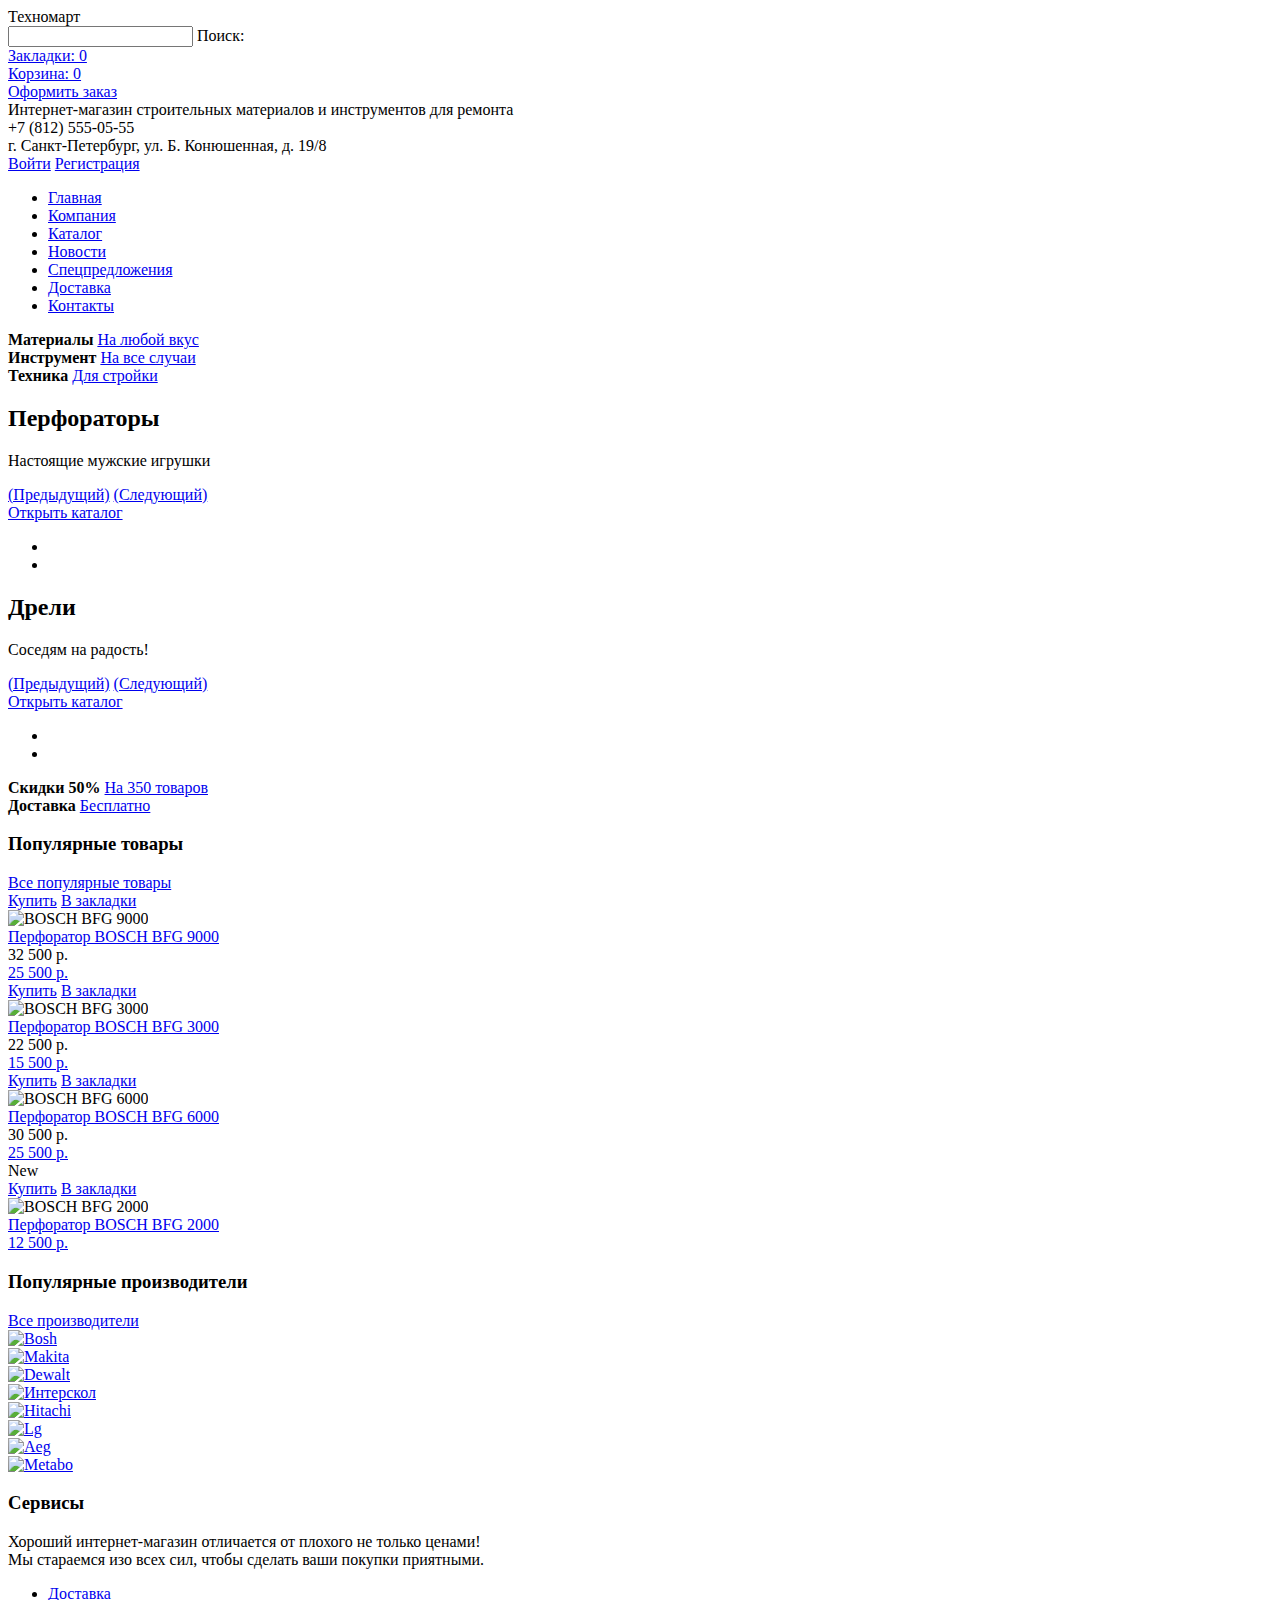
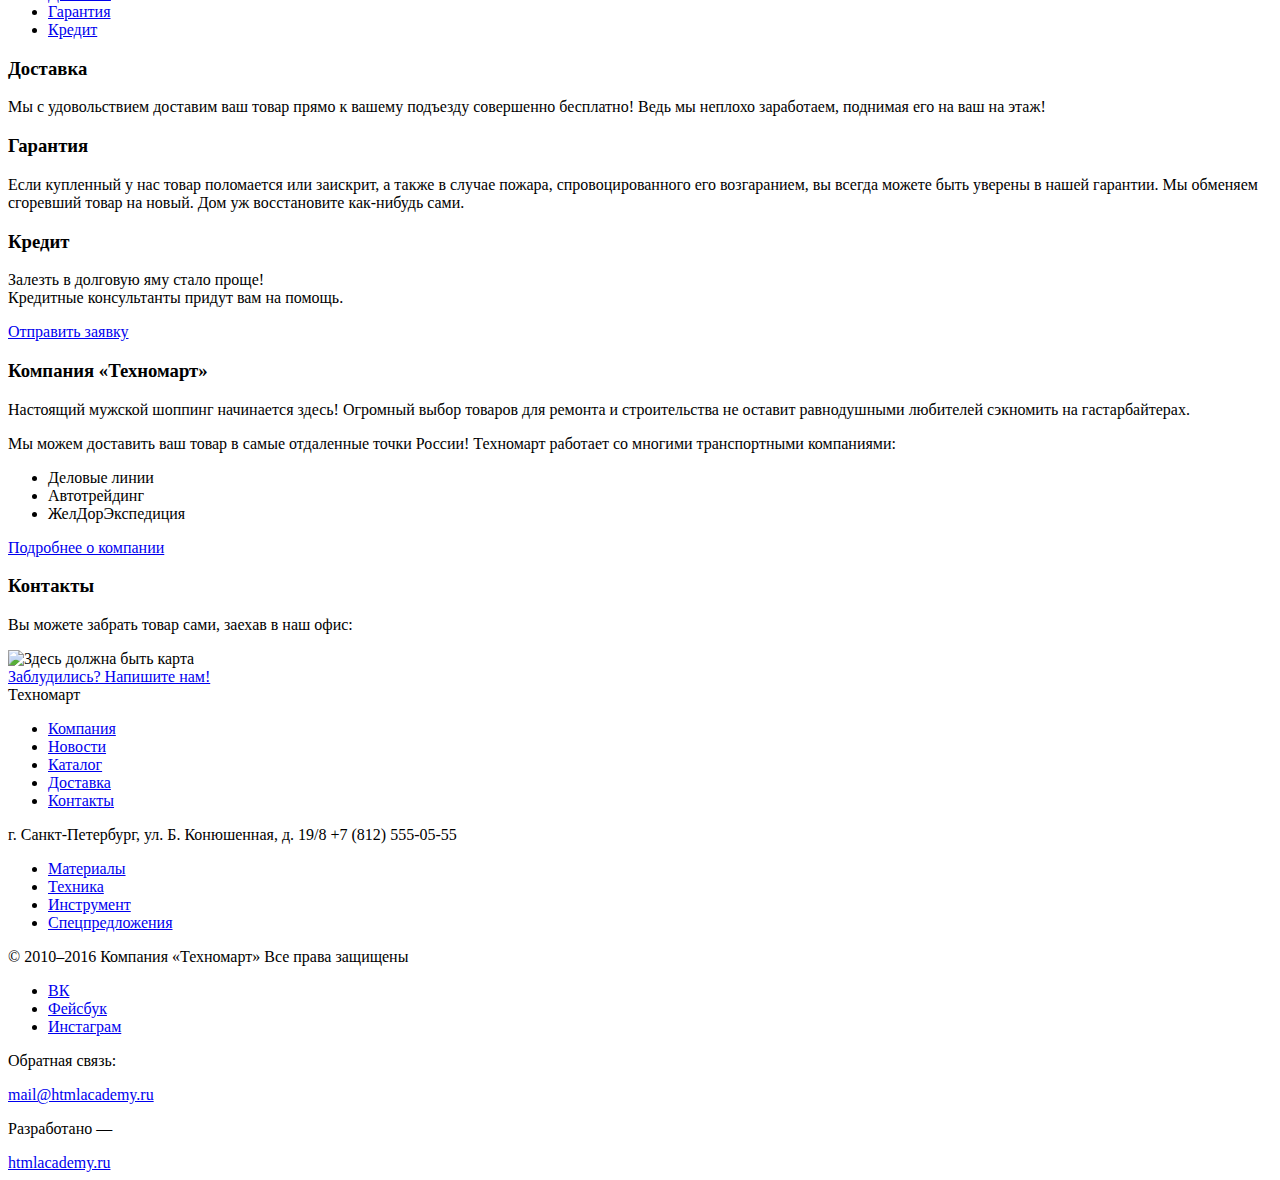
==== index.html @ 239a4777 "На проверку" ====
<!DOCTYPE html>
<html lang="ru">
  <head>
    <meta charset="utf-8">
    <title>HTML Academy: Техномарт</title>
  </head>
  <body>
    <header class="main-header">
      <div class="container">
        <div class="top-block">
          <div class="index-logo">
            Техномарт
          </div>
          <form class="search-form" action="https://echo.htmlacademy.ru" method="get">
            <input type="search" name="name" value="" id="search-field">
            <label for="search-field">
              Поиск:
            </label>
          </form>
          <div class="bookmarks">
            <a href="#">Закладки: 0</a>
          </div>
          <div class="cart">
            <a href="#">Корзина: 0</a>
          </div>
          <div class="order">
            <a href="#">Оформить заказ</a>
          </div>
        </div>
        <div class="second-block">
          <div class="header-description">
            Интернет-магазин
            строительных материалов
            и инструментов для ремонта
          </div>
          <div class="header-contacts">
            <div class="phone">
              +7 (812) 555-05-55
            </div>
            г. Санкт-Петербург, ул. Б. Конюшенная, д. 19/8
          </div>
          <div class="user-block">
            <a class="login" href="#">Войти</a>
            <a class="login" href="#">Регистрация</a>
          </div>
        </div>
        <nav class="main-navigation">
          <ul>
            <li>
              <a href="#">Главная</a>
            </li>
            <li>
              <a href="#">Компания</a>
            </li>
            <li>
              <a href="#">Каталог</a>
            </li>
            <li>
              <a href="#">Новости</a>
            </li>
            <li>
              <a href="#">Спецпредложения</a>
            </li>
            <li>
              <a href="#">Доставка</a>
            </li>
            <li>
              <a href="#">Контакты</a>
            </li>
          </ul>
        </nav>
      </div>
    </header>
    <main class="container">
      <div class="features">
        <div class="features-item">
          <b>Материалы</b>
          <a class="features-btn" href="#">На любой вкус</a>
        </div>
        <div class="features-item">
          <b>Инструмент</b>
          <a class="features-btn" href="#">На все случаи</a>
        </div>
        <div class="features-item">
          <b>Техника</b>
          <a class="features-btn" href="#">Для стройки</a>
        </div>
        <div class="slide-block">
          <!-- Изображение фоном? -->
          <div class="slide">
            <div class="slide-descriptoin">
              <h2>Перфораторы</h2>
              <p>Настоящие мужские игрушки</p>
            </div>
            <div class="arrows">
              <a href="#">(Предыдущий)</a>
              <a href="#">(Следующий)</a>
            </div>
            <div class="slide-control">
              <div class="btn-red">
                <a href="#">Открыть каталог</a>
              </div>
              <ul class="slide-page">
                <li>
                  <a href="#"></a>
                </li>
                <li>
                  <a href="#"></a>
                </li>
              </ul>
            </div>
          </div>
          <div class="slide">
            <div class="slide-descriptoin">
              <h2>Дрели</h2>
              <p>Соседям на радость!</p>
            </div>
            <div class="arrows">
              <a href="#">(Предыдущий)</a>
              <a href="#">(Следующий)</a>
            </div>
            <div class="slide-control">
              <div class="btn-red">
                <a href="#">Открыть каталог</a>
              </div>
              <ul class="slide-page">
                <li>
                  <a href="#"></a>
                </li>
                <li>
                  <a href="#"></a>
                </li>
              </ul>
            </div>
          </div>
        </div>
        <div class="features-item">
          <b>Скидки 50%</b>
          <a class="features-btn" href="#">На 350 товаров</a>
        </div>
        <div class="features-item">
          <b>Доставка</b>
          <a class="features-btn" href="#">Бесплатно</a>
        </div>
      </div>
      <div class="famous-items">
        <div class="famous">
          <h3 class="famous-title">Популярные товары</h3>
          <div>
            <a class="btn-red" href="#">Все популярные товары</a>
          </div>
        </div>
        <div class="catalog-items">
          <article class="item">
            <div class="action">
              <a class="btn buy" href="#">Купить</a>
              <a class="btn bookmark" href="#">В закладки</a>
            </div>
            <div class="item-image">
              <img src="http://placehold.it/185x165" width="185" height="165" alt="BOSCH BFG 9000">
            </div>
            <div class="item-title">
              <a href="#">Перфоратор BOSCH BFG 9000</a>
            </div>
            <div class="item-old-price">
              32 500 р.
            </div>
            <div class="item-price">
              <a href="#">25 500 р.</a>
            </div>
          </article>
          <article class="item">
            <div class="action">
              <a class="btn buy" href="#">Купить</a>
              <a class="btn bookmark" href="#">В закладки</a>
            </div>
            <div class="item-image">
              <img src="http://placehold.it/185x165" width="185" height="165" alt="BOSCH BFG 3000">
            </div>
            <div class="item-title">
              <a href="#">Перфоратор BOSCH BFG 3000</a>
            </div>
            <div class="item-old-price">
              22 500 р.
            </div>
            <div class="item-price">
              <a href="#">15 500 р.</a>
            </div>
          </article>
          <article class="item">
            <div class="action">
              <a class="btn buy" href="#">Купить</a>
              <a class="btn bookmark" href="#">В закладки</a>
            </div>
            <div class="item-image">
              <img src="http://placehold.it/185x165" width="185" height="165" alt="BOSCH BFG 6000">
            </div>
            <div class="item-title">
              <a href="#">Перфоратор BOSCH BFG 6000</a>
            </div>
            <div class="item-old-price">
              30 500 р.
            </div>
            <div class="item-price">
              <a href="#">25 500 р.</a>
            </div>
          </article>
          <article class="item">
            <div class="flag-new">New</div>
            <div class="action">
              <a class="btn buy" href="#">Купить</a>
              <a class="btn bookmark" href="#">В закладки</a>
            </div>
            <div class="item-image">
              <img src="http://placehold.it/185x165" width="185" height="165" alt="BOSCH BFG 2000">
            </div>
            <div class="item-title">
              <a href="#">Перфоратор BOSCH BFG 2000</a>
            </div>
            <div class="item-price">
              <a href="#">12 500 р.</a>
            </div>
          </article>
        </div>
      </div>
      <div class="famous-brands">
        <div class="famous">
          <h3 class="famous-title">Популярные производители</h3>
          <div class="btn-red">
            <a href="#">Все производители</a>
          </div>
        </div>
        <article class="brands">
          <a href="#"><img src="http://placehold.it/128x38" width="128" height="38" alt="Bosh"></a>
        </article>
        <article class="brands">
          <a href="#"><img src="http://placehold.it/126x42" width="126" height="42" alt="Makita"></a>
        </article>
        <article class="brands">
          <a href="#"><img src="http://placehold.it/148x45" width="148" height="45" alt="Dewalt"></a>
        </article>
        <article class="brands">
          <a href="#"><img src="http://placehold.it/200x89" width="200" height="89" alt="Интерскол"></a>
        </article>
        <article class="brands">
          <a href="#"><img src="http://placehold.it/170x30" width="170" height="30" alt="Hitachi"></a>
        </article>
        <article class="brands">
          <a href="#"><img src="http://placehold.it/122x74" width="122" height="74" alt="Lg"></a>
        </article>
        <article class="brands">
          <a href="#"><img src="http://placehold.it/152x97" width="152" height="97" alt="Aeg"></a>
        </article>
        <article class="brands">
          <a href="#"><img src="http://placehold.it/200x70" width="200" height="70" alt="Metabo"></a>
        </article>
      </div>
      <div class="service-block">
        <section class="service">
          <h3 class="service-title">Сервисы</h3>
          <p>
            Хороший интернет-магазин отличается от плохого не только ценами!<br>
            Мы стараемся изо всех сил, чтобы сделать ваши покупки приятными.
          </p>
        </section>
        <section class="service-content">
          <div class="service-navigation">
            <ul>
              <li>
                <a href="#">Доставка</a>
              </li>
              <li>
                <a href="#">Гарантия</a>
              </li>
              <li>
                <a href="#">Кредит</a>
              </li>
            </ul>
          </div>
          <div class="service-about delivery">
            <h3 class="service-about-title">Доставка</h3>
            <p>
              Мы с удовольствием доставим ваш товар прямо
              к вашему подъезду совершенно бесплатно!
              Ведь мы неплохо заработаем,
              поднимая его на ваш на этаж!
            </p>
          </div>
          <div class="service-about guarantee">
            <h3 class="service-about-title">Гарантия</h3>
            <p>
              Если купленный у нас товар поломается или заискрит,
              а также в случае пожара, спровоцированного его возгаранием,
              вы всегда можете быть уверены в нашей гарантии. Мы обменяем
              сгоревший товар на новый. Дом уж восстановите как-нибудь сами.
            </p>
          </div>
          <div class="service-about credit">
            <h3 class="service-about-title">Кредит</h3>
            <p>
              Залезть в долговую яму стало проще!<br>
              Кредитные консультанты придут вам на помощь.
            </p>
            <div class="btn-red">
              <a href="#">Отправить заявку</a>
            </div>
          </div>
        </section>
      </div>
      <div class="contacts">
        <section class="conacts-content">
          <h3 class="service-title">Компания «Техномарт»</h3>
          <p>
            Настоящий мужской шоппинг начинается здесь! Огромный выбор товаров
            для ремонта и строительства не оставит равнодушными любителей
            сэкномить на гастарбайтерах.
          </p>
          <p>
            Мы можем доставить ваш товар в самые отдаленные точки России!
            Техномарт работает со многими транспортными компаниями:
          </p>
          <ul>
            <li>Деловые линии</li>
            <li>Автотрейдинг</li>
            <li>ЖелДорЭкспедиция</li>
          </ul>
          <div class="btn-red">
            <a href="#">Подробнее о компании</a>
          </div>
        </section>
        <section class="contacts-map">
          <h3 class="service-title">Контакты</h3>
          <p>
            Вы можете забрать товар сами,
            заехав в наш офис:
          </p>
          <div class="map">
            <img src="http://placehold.it/300x160" width="300" height="160" alt="Здесь должна быть карта">
          </div>
          <div class="btn-red">
            <a href="#">Заблудились? Напишите нам!</a>
          </div>
        </section>
      </div>
    </main>
    <footer class="main-footer">
      <div class="container">
        <div class="footer-navigation">
          <section class="footer-navigation-top">
            <div class="index-logo footer-logo">
              Техномарт
            </div>
            <nav class="main-navigation footer-main-nav">
              <ul>
                <li>
                  <a href="#">Компания</a>
                </li>
                <li>
                  <a href="#">Новости</a>
                </li>
                <li>
                  <a href="#">Каталог</a>
                </li>
                <li>
                  <a href="#">Доставка</a>
                </li>
                <li>
                  <a href="#">Контакты</a>
                </li>
              </ul>
            </nav>
          </section>
          <section class="footer-navigation-bottom">
            <div class="footer-contacts">
              г. Санкт-Петербург, ул. Б. Конюшенная, д. 19/8
              +7 (812) 555-05-55
            </div>
            <nav class="main-navigation footer-second-nav">
              <ul>
                <li>
                  <a href="#">Материалы</a>
                </li>
                <li>
                  <a href="#">Техника</a>
                </li>
                <li>
                  <a href="#">Инструмент</a>
                </li>
                <li>
                  <a href="#">Спецпредложения</a>
                </li>
              </ul>
            </nav>
          </section>
        </div>
        <div class="footer-links">
          <section class="footer-copyright">
            &copy; 2010–2016 Компания «Техномарт»
            Все права защищены
          </section>
          <section class="footer-social">
            <ul class="social-list">
        			<li class="social-item">
        				<a class="social-link social-link-vk" href="#">ВК</a>
        			</li>
              <li class="social-item">
        				<a class="social-link social-link-fb" href="#">Фейсбук</a>
        			</li>
              <li class="social-item">
        				<a class="social-link social-link-inst" href="#">Инстаграм</a>
        			</li>
            </ul>
          </section>
          <section class="footer-email">
            <div class="email">
              <p>Обратная связь:</p>
              <a class="btn" href="mailto:mail@htmlacademy.ru">mail@htmlacademy.ru</a>
            </div>
            <div class="site">
              <p>Разработано —</p>
              <a class="btn" href="https://htmlacademy.ru">htmlacademy.ru</a>
            </div>
          </section>
        </div>
      </div>
    </footer>
  </body>
</html>
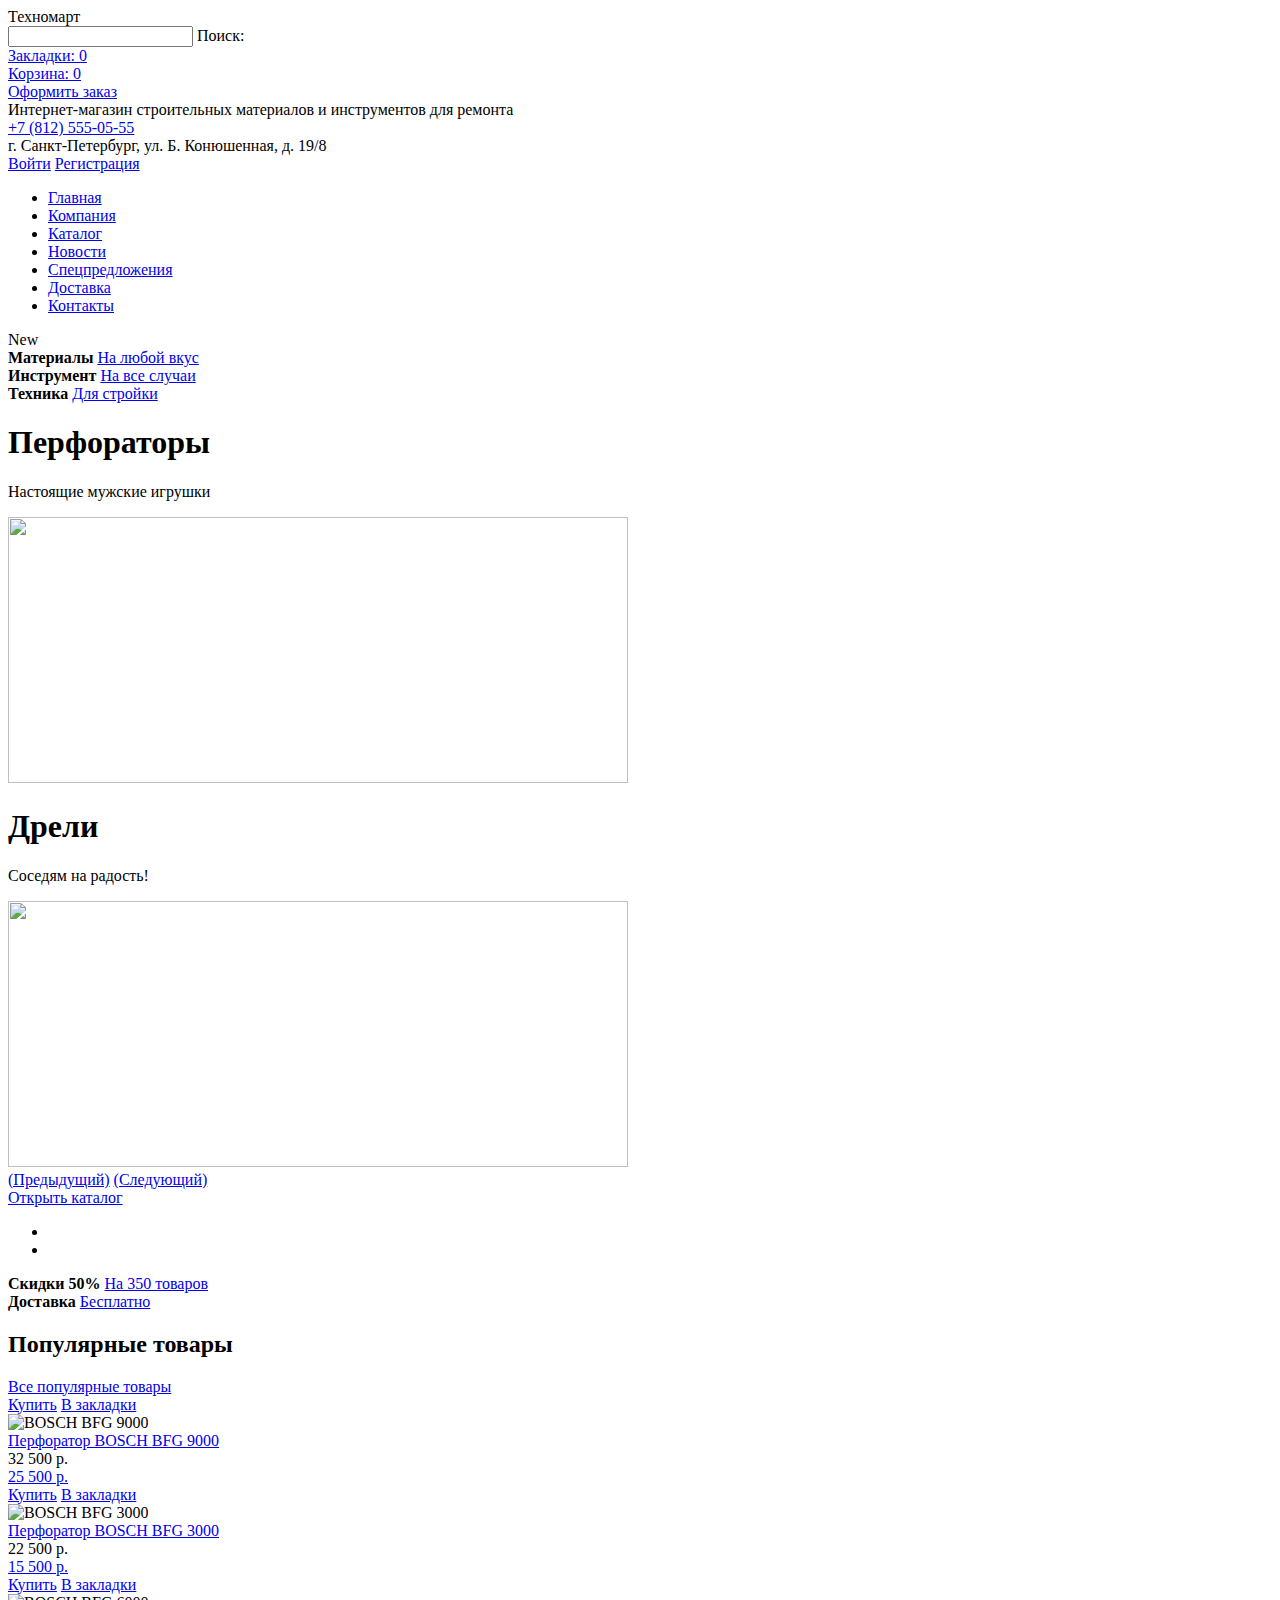
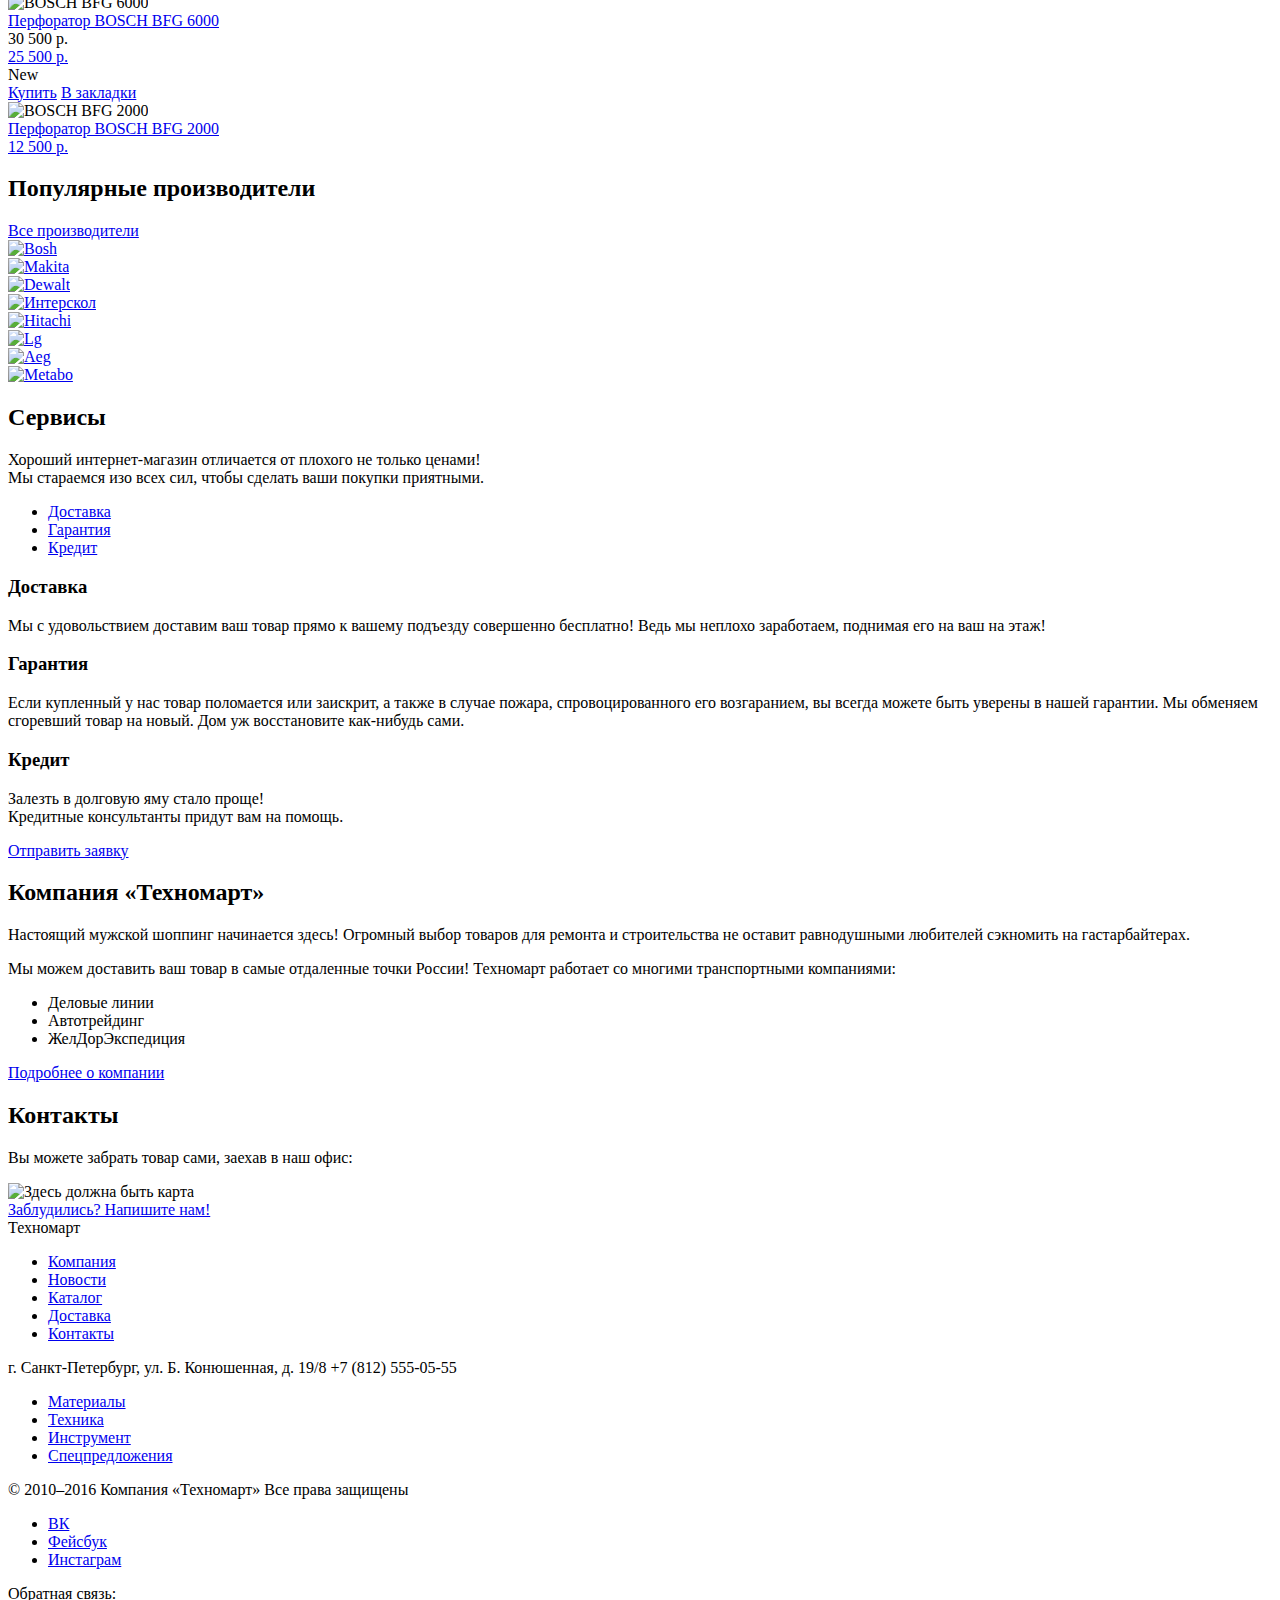
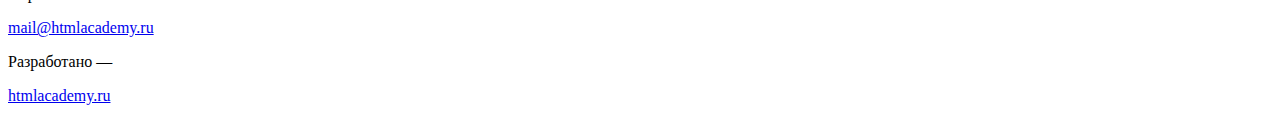
==== commit abe916fb: "Работа над ошибками" ====
--- a/index.html
+++ b/index.html
@@ -3,6 +3,7 @@
   <head>
     <meta charset="utf-8">
     <title>HTML Academy: Техномарт</title>
+    <link rel="stylesheet" href="/css/style.css">
   </head>
   <body>
     <header class="main-header">
@@ -35,9 +36,11 @@
           </div>
           <div class="header-contacts">
             <div class="phone">
-              +7 (812) 555-05-55
-            </div>
-            г. Санкт-Петербург, ул. Б. Конюшенная, д. 19/8
+              <a href="tel: +78125550555"> +7 (812) 555-05-55</a>
+            </div>
+            <div class="address">
+              г. Санкт-Петербург, ул. Б. Конюшенная, д. 19/8
+            </div>
           </div>
           <div class="user-block">
             <a class="login" href="#">Войти</a>
@@ -74,6 +77,7 @@
     <main class="container">
       <div class="features">
         <div class="features-item">
+          <div class="flag-new">New</div>
           <b>Материалы</b>
           <a class="features-btn" href="#">На любой вкус</a>
         </div>
@@ -86,52 +90,34 @@
           <a class="features-btn" href="#">Для стройки</a>
         </div>
         <div class="slide-block">
-          <!-- Изображение фоном? -->
           <div class="slide">
             <div class="slide-descriptoin">
-              <h2>Перфораторы</h2>
+              <h1>Перфораторы</h1>
               <p>Настоящие мужские игрушки</p>
             </div>
-            <div class="arrows">
-              <a href="#">(Предыдущий)</a>
-              <a href="#">(Следующий)</a>
-            </div>
-            <div class="slide-control">
-              <div class="btn-red">
-                <a href="#">Открыть каталог</a>
-              </div>
-              <ul class="slide-page">
-                <li>
-                  <a href="#"></a>
-                </li>
-                <li>
-                  <a href="#"></a>
-                </li>
-              </ul>
-            </div>
+            <img src="img/slide-1.jpg" width="620" height="266">
           </div>
           <div class="slide">
             <div class="slide-descriptoin">
-              <h2>Дрели</h2>
+              <h1>Дрели</h1>
               <p>Соседям на радость!</p>
             </div>
-            <div class="arrows">
-              <a href="#">(Предыдущий)</a>
-              <a href="#">(Следующий)</a>
-            </div>
-            <div class="slide-control">
-              <div class="btn-red">
-                <a href="#">Открыть каталог</a>
-              </div>
-              <ul class="slide-page">
-                <li>
-                  <a href="#"></a>
-                </li>
-                <li>
-                  <a href="#"></a>
-                </li>
-              </ul>
-            </div>
+            <img src="img/slide-1.jpg" width="620" height="266">
+          </div>
+          <div class="arrows">
+            <a href="#">(Предыдущий)</a>
+            <a href="#">(Следующий)</a>
+          </div>
+          <div class="slide-control">
+            <a class="btn-red" href="#">Открыть каталог</a>
+            <ul class="slide-page">
+              <li>
+                <a href="#"></a>
+              </li>
+              <li>
+                <a href="#"></a>
+              </li>
+            </ul>
           </div>
         </div>
         <div class="features-item">
@@ -145,10 +131,8 @@
       </div>
       <div class="famous-items">
         <div class="famous">
-          <h3 class="famous-title">Популярные товары</h3>
-          <div>
-            <a class="btn-red" href="#">Все популярные товары</a>
-          </div>
+          <h2 class="famous-title">Популярные товары</h2>
+          <a class="btn-red" href="#">Все популярные товары</a>
         </div>
         <div class="catalog-items">
           <article class="item">
@@ -157,7 +141,7 @@
               <a class="btn bookmark" href="#">В закладки</a>
             </div>
             <div class="item-image">
-              <img src="http://placehold.it/185x165" width="185" height="165" alt="BOSCH BFG 9000">
+              <img src="img/item-1.jpg" width="184" height="164" alt="BOSCH BFG 9000">
             </div>
             <div class="item-title">
               <a href="#">Перфоратор BOSCH BFG 9000</a>
@@ -175,7 +159,7 @@
               <a class="btn bookmark" href="#">В закладки</a>
             </div>
             <div class="item-image">
-              <img src="http://placehold.it/185x165" width="185" height="165" alt="BOSCH BFG 3000">
+              <img src="img/item-2.jpg" width="180" height="160" alt="BOSCH BFG 3000">
             </div>
             <div class="item-title">
               <a href="#">Перфоратор BOSCH BFG 3000</a>
@@ -193,7 +177,7 @@
               <a class="btn bookmark" href="#">В закладки</a>
             </div>
             <div class="item-image">
-              <img src="http://placehold.it/185x165" width="185" height="165" alt="BOSCH BFG 6000">
+              <img src="img/item-3.jpg" width="180" height="160" alt="BOSCH BFG 6000">
             </div>
             <div class="item-title">
               <a href="#">Перфоратор BOSCH BFG 6000</a>
@@ -212,7 +196,7 @@
               <a class="btn bookmark" href="#">В закладки</a>
             </div>
             <div class="item-image">
-              <img src="http://placehold.it/185x165" width="185" height="165" alt="BOSCH BFG 2000">
+              <img src="img/item-4.jpg" width="180" height="160" alt="BOSCH BFG 2000">
             </div>
             <div class="item-title">
               <a href="#">Перфоратор BOSCH BFG 2000</a>
@@ -225,39 +209,39 @@
       </div>
       <div class="famous-brands">
         <div class="famous">
-          <h3 class="famous-title">Популярные производители</h3>
-          <div class="btn-red">
-            <a href="#">Все производители</a>
-          </div>
-        </div>
-        <article class="brands">
-          <a href="#"><img src="http://placehold.it/128x38" width="128" height="38" alt="Bosh"></a>
-        </article>
-        <article class="brands">
-          <a href="#"><img src="http://placehold.it/126x42" width="126" height="42" alt="Makita"></a>
-        </article>
-        <article class="brands">
-          <a href="#"><img src="http://placehold.it/148x45" width="148" height="45" alt="Dewalt"></a>
-        </article>
-        <article class="brands">
-          <a href="#"><img src="http://placehold.it/200x89" width="200" height="89" alt="Интерскол"></a>
-        </article>
-        <article class="brands">
-          <a href="#"><img src="http://placehold.it/170x30" width="170" height="30" alt="Hitachi"></a>
-        </article>
-        <article class="brands">
-          <a href="#"><img src="http://placehold.it/122x74" width="122" height="74" alt="Lg"></a>
-        </article>
-        <article class="brands">
-          <a href="#"><img src="http://placehold.it/152x97" width="152" height="97" alt="Aeg"></a>
-        </article>
-        <article class="brands">
-          <a href="#"><img src="http://placehold.it/200x70" width="200" height="70" alt="Metabo"></a>
-        </article>
+          <h2 class="famous-title">Популярные производители</h2>
+          <a class="btn-red" href="#">Все производители</a>
+        </div>
+        <div class="brand-container">
+          <article class="brand">
+            <a href="#"><img src="img/brand-1.jpg" width="126" height="37" alt="Bosh"></a>
+          </article>
+          <article class="brand">
+            <a href="#"><img src="img/brand-2.jpg" width="123" height="40" alt="Makita"></a>
+          </article>
+          <article class="brand">
+            <a href="#"><img src="img/brand-3.jpg" width="146" height="44" alt="Dewalt"></a>
+          </article>
+          <article class="brand">
+            <a href="#"><img src="img/brand-4.jpg" width="200" height="88" alt="Интерскол"></a>
+          </article>
+          <article class="brand">
+            <a href="#"><img src="img/brand-5.jpg" width="169" height="31" alt="Hitachi"></a>
+          </article>
+          <article class="brand">
+            <a href="#"><img src="img/brand-6.jpg" width="121" height="73" alt="Lg"></a>
+          </article>
+          <article class="brand">
+            <a href="#"><img src="img/brand-7.jpg" width="151" height="96" alt="Aeg"></a>
+          </article>
+          <article class="brand">
+            <a href="#"><img src="img/brand-8.jpg" width="204" height="69" alt="Metabo"></a>
+          </article>
+        </div>
       </div>
       <div class="service-block">
         <section class="service">
-          <h3 class="service-title">Сервисы</h3>
+          <h2 class="service-title">Сервисы</h2>
           <p>
             Хороший интернет-магазин отличается от плохого не только ценами!<br>
             Мы стараемся изо всех сил, чтобы сделать ваши покупки приятными.
@@ -277,39 +261,39 @@
               </li>
             </ul>
           </div>
-          <div class="service-about delivery">
-            <h3 class="service-about-title">Доставка</h3>
-            <p>
-              Мы с удовольствием доставим ваш товар прямо
-              к вашему подъезду совершенно бесплатно!
-              Ведь мы неплохо заработаем,
-              поднимая его на ваш на этаж!
-            </p>
-          </div>
-          <div class="service-about guarantee">
-            <h3 class="service-about-title">Гарантия</h3>
-            <p>
-              Если купленный у нас товар поломается или заискрит,
-              а также в случае пожара, спровоцированного его возгаранием,
-              вы всегда можете быть уверены в нашей гарантии. Мы обменяем
-              сгоревший товар на новый. Дом уж восстановите как-нибудь сами.
-            </p>
-          </div>
-          <div class="service-about credit">
-            <h3 class="service-about-title">Кредит</h3>
-            <p>
-              Залезть в долговую яму стало проще!<br>
-              Кредитные консультанты придут вам на помощь.
-            </p>
-            <div class="btn-red">
-              <a href="#">Отправить заявку</a>
+          <div class="service-description">
+            <div class="service-about delivery">
+              <h3 class="service-about-title">Доставка</h3>
+              <p>
+                Мы с удовольствием доставим ваш товар прямо
+                к вашему подъезду совершенно бесплатно!
+                Ведь мы неплохо заработаем,
+                поднимая его на ваш на этаж!
+              </p>
+            </div>
+            <div class="service-about guarantee">
+              <h3 class="service-about-title">Гарантия</h3>
+              <p>
+                Если купленный у нас товар поломается или заискрит,
+                а также в случае пожара, спровоцированного его возгаранием,
+                вы всегда можете быть уверены в нашей гарантии. Мы обменяем
+                сгоревший товар на новый. Дом уж восстановите как-нибудь сами.
+              </p>
+            </div>
+            <div class="service-about credit">
+              <h3 class="service-about-title">Кредит</h3>
+              <p>
+                Залезть в долговую яму стало проще!<br>
+                Кредитные консультанты придут вам на помощь.
+              </p>
+              <a class="btn-red" href="#">Отправить заявку</a>
             </div>
           </div>
         </section>
       </div>
       <div class="contacts">
         <section class="conacts-content">
-          <h3 class="service-title">Компания «Техномарт»</h3>
+          <h2 class="service-title">Компания «Техномарт»</h2>
           <p>
             Настоящий мужской шоппинг начинается здесь! Огромный выбор товаров
             для ремонта и строительства не оставит равнодушными любителей
@@ -324,22 +308,18 @@
             <li>Автотрейдинг</li>
             <li>ЖелДорЭкспедиция</li>
           </ul>
-          <div class="btn-red">
-            <a href="#">Подробнее о компании</a>
-          </div>
+          <a class="btn-red" href="#">Подробнее о компании</a>
         </section>
         <section class="contacts-map">
-          <h3 class="service-title">Контакты</h3>
+          <h2 class="service-title">Контакты</h2>
           <p>
             Вы можете забрать товар сами,
             заехав в наш офис:
           </p>
           <div class="map">
-            <img src="http://placehold.it/300x160" width="300" height="160" alt="Здесь должна быть карта">
-          </div>
-          <div class="btn-red">
-            <a href="#">Заблудились? Напишите нам!</a>
-          </div>
+            <img src="img/map.jpg" width="300" height="158" alt="Здесь должна быть карта">
+          </div>
+          <a class="btn-red" href="#">Заблудились? Напишите нам!</a>
         </section>
       </div>
     </main>
@@ -412,11 +392,11 @@
             </ul>
           </section>
           <section class="footer-email">
-            <div class="email">
+            <div class="internet-contact email">
               <p>Обратная связь:</p>
               <a class="btn" href="mailto:mail@htmlacademy.ru">mail@htmlacademy.ru</a>
             </div>
-            <div class="site">
+            <div class="internet-contact site">
               <p>Разработано —</p>
               <a class="btn" href="https://htmlacademy.ru">htmlacademy.ru</a>
             </div>
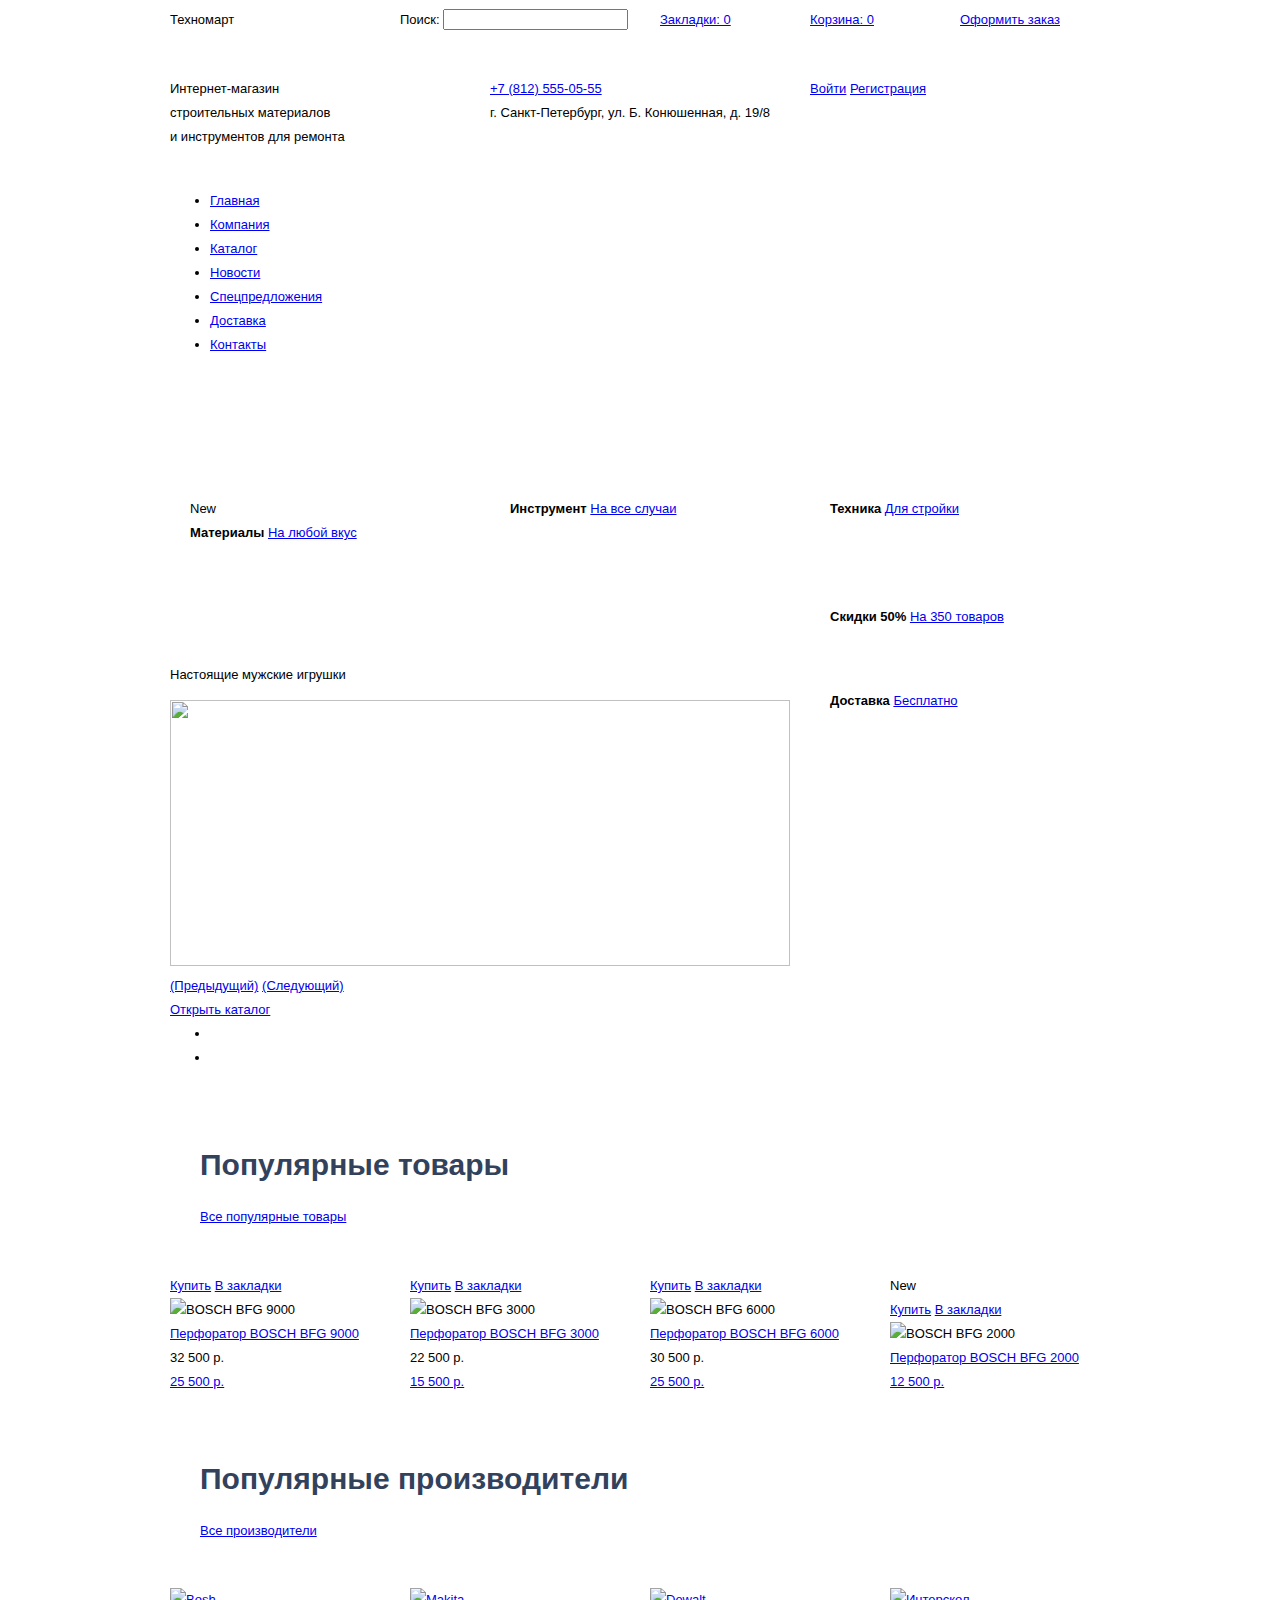
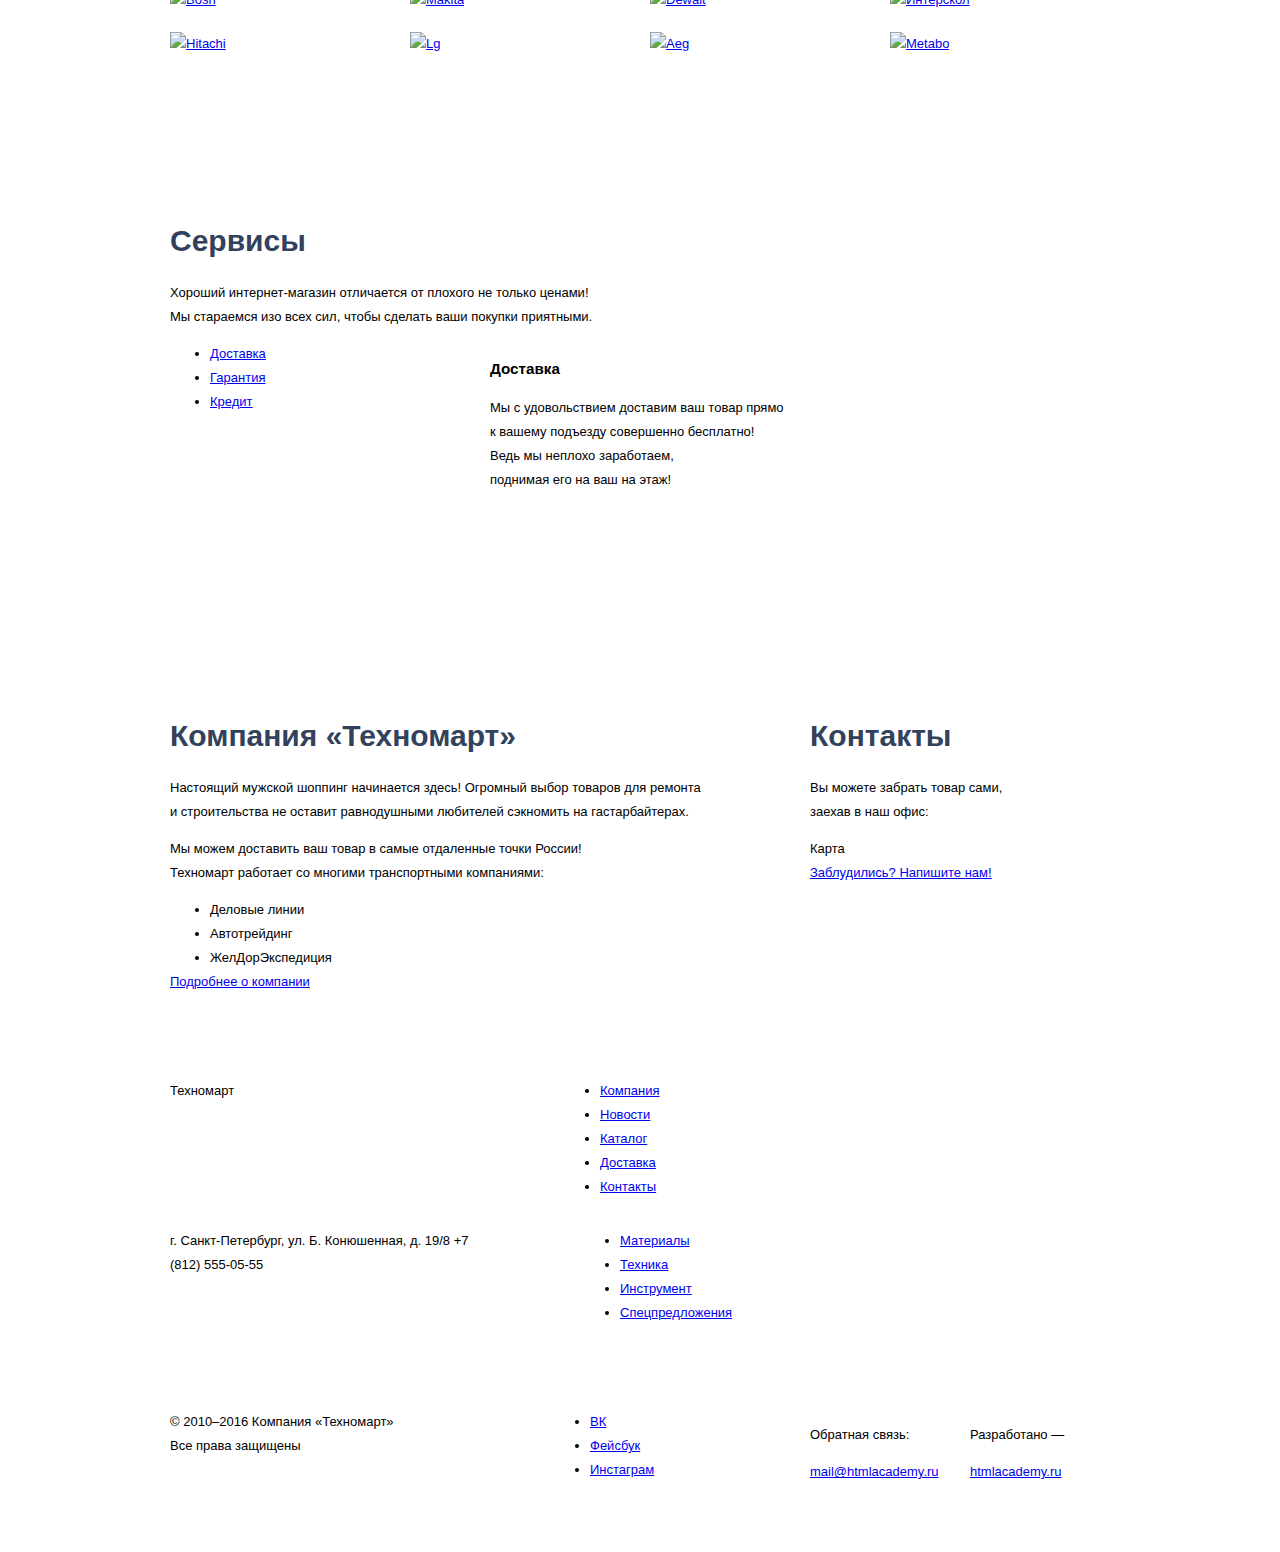
==== commit f3ff02cd: "На проверку." ====
--- a/index.html
+++ b/index.html
@@ -3,20 +3,21 @@
   <head>
     <meta charset="utf-8">
     <title>HTML Academy: Техномарт</title>
-    <link rel="stylesheet" href="/css/style.css">
+    <link rel="stylesheet" href="css/style.css">
   </head>
   <body>
     <header class="main-header">
       <div class="container">
-        <div class="top-block">
+        <div class="top-block clearfix">
           <div class="index-logo">
             Техномарт
           </div>
           <form class="search-form" action="https://echo.htmlacademy.ru" method="get">
-            <input type="search" name="name" value="" id="search-field">
             <label for="search-field">
               Поиск:
             </label>
+            <input type="search" name="name" value="" id="search-field">
+
           </form>
           <div class="bookmarks">
             <a href="#">Закладки: 0</a>
@@ -28,10 +29,10 @@
             <a href="#">Оформить заказ</a>
           </div>
         </div>
-        <div class="second-block">
+        <div class="second-block clearfix">
           <div class="header-description">
-            Интернет-магазин
-            строительных материалов
+            Интернет-магазин<br>
+            строительных материалов<br>
             и инструментов для ремонта
           </div>
           <div class="header-contacts">
@@ -75,7 +76,7 @@
       </div>
     </header>
     <main class="container">
-      <div class="features">
+      <div class="features clearfix">
         <div class="features-item">
           <div class="flag-new">New</div>
           <b>Материалы</b>
@@ -90,7 +91,7 @@
           <a class="features-btn" href="#">Для стройки</a>
         </div>
         <div class="slide-block">
-          <div class="slide">
+          <div class="slide active">
             <div class="slide-descriptoin">
               <h1>Перфораторы</h1>
               <p>Настоящие мужские игрушки</p>
@@ -102,7 +103,7 @@
               <h1>Дрели</h1>
               <p>Соседям на радость!</p>
             </div>
-            <img src="img/slide-1.jpg" width="620" height="266">
+            <img src="img/slide-2.jpg" width="620" height="266">
           </div>
           <div class="arrows">
             <a href="#">(Предыдущий)</a>
@@ -134,7 +135,7 @@
           <h2 class="famous-title">Популярные товары</h2>
           <a class="btn-red" href="#">Все популярные товары</a>
         </div>
-        <div class="catalog-items">
+        <div class="item-container clearfix">
           <article class="item">
             <div class="action">
               <a class="btn buy" href="#">Купить</a>
@@ -212,7 +213,7 @@
           <h2 class="famous-title">Популярные производители</h2>
           <a class="btn-red" href="#">Все производители</a>
         </div>
-        <div class="brand-container">
+        <div class="brand-container clearfix">
           <article class="brand">
             <a href="#"><img src="img/brand-1.jpg" width="126" height="37" alt="Bosh"></a>
           </article>
@@ -247,10 +248,10 @@
             Мы стараемся изо всех сил, чтобы сделать ваши покупки приятными.
           </p>
         </section>
-        <section class="service-content">
+        <section class="service-content clearfix">
           <div class="service-navigation">
             <ul>
-              <li>
+              <li class="active">
                 <a href="#">Доставка</a>
               </li>
               <li>
@@ -262,21 +263,21 @@
             </ul>
           </div>
           <div class="service-description">
-            <div class="service-about delivery">
+            <div class="service-about delivery active">
               <h3 class="service-about-title">Доставка</h3>
               <p>
-                Мы с удовольствием доставим ваш товар прямо
-                к вашему подъезду совершенно бесплатно!
-                Ведь мы неплохо заработаем,
+                Мы с удовольствием доставим ваш товар прямо<br>
+                к вашему подъезду совершенно бесплатно!<br>
+                Ведь мы неплохо заработаем,<br>
                 поднимая его на ваш на этаж!
               </p>
             </div>
             <div class="service-about guarantee">
               <h3 class="service-about-title">Гарантия</h3>
               <p>
-                Если купленный у нас товар поломается или заискрит,
-                а также в случае пожара, спровоцированного его возгаранием,
-                вы всегда можете быть уверены в нашей гарантии. Мы обменяем
+                Если купленный у нас товар поломается или заискрит,<br>
+                а также в случае пожара, спровоцированного его возгаранием,<br>
+                вы всегда можете быть уверены в нашей гарантии. Мы обменяем<br>
                 сгоревший товар на новый. Дом уж восстановите как-нибудь сами.
               </p>
             </div>
@@ -291,8 +292,8 @@
           </div>
         </section>
       </div>
-      <div class="contacts">
-        <section class="conacts-content">
+      <div class="contacts clearfix">
+        <section class="contacts-content">
           <h2 class="service-title">Компания «Техномарт»</h2>
           <p>
             Настоящий мужской шоппинг начинается здесь! Огромный выбор товаров
@@ -300,7 +301,7 @@
             сэкномить на гастарбайтерах.
           </p>
           <p>
-            Мы можем доставить ваш товар в самые отдаленные точки России!
+            Мы можем доставить ваш товар в самые отдаленные точки России!<br>
             Техномарт работает со многими транспортными компаниями:
           </p>
           <ul>
@@ -313,12 +314,10 @@
         <section class="contacts-map">
           <h2 class="service-title">Контакты</h2>
           <p>
-            Вы можете забрать товар сами,
+            Вы можете забрать товар сами,<br>
             заехав в наш офис:
           </p>
-          <div class="map">
-            <img src="img/map.jpg" width="300" height="158" alt="Здесь должна быть карта">
-          </div>
+          <div class="map">Карта</div>
           <a class="btn-red" href="#">Заблудились? Напишите нам!</a>
         </section>
       </div>
@@ -326,7 +325,7 @@
     <footer class="main-footer">
       <div class="container">
         <div class="footer-navigation">
-          <section class="footer-navigation-top">
+          <section class="footer-navigation-top clearfix">
             <div class="index-logo footer-logo">
               Техномарт
             </div>
@@ -350,7 +349,7 @@
               </ul>
             </nav>
           </section>
-          <section class="footer-navigation-bottom">
+          <section class="footer-navigation-bottom clearfix">
             <div class="footer-contacts">
               г. Санкт-Петербург, ул. Б. Конюшенная, д. 19/8
               +7 (812) 555-05-55
@@ -373,7 +372,7 @@
             </nav>
           </section>
         </div>
-        <div class="footer-links">
+        <div class="footer-links clearfix">
           <section class="footer-copyright">
             &copy; 2010–2016 Компания «Техномарт»
             Все права защищены
@@ -391,7 +390,7 @@
         			</li>
             </ul>
           </section>
-          <section class="footer-email">
+          <section class="footer-email clearfix">
             <div class="internet-contact email">
               <p>Обратная связь:</p>
               <a class="btn" href="mailto:mail@htmlacademy.ru">mail@htmlacademy.ru</a>
--- a/css/style.css
+++ b/css/style.css
@@ -0,0 +1,308 @@
+body {
+  font-family: 'PTSans', Arial, sans-serif;
+  font-size: 13px;
+  line-height: 24px;
+  color: #000000;
+}
+
+h1 {
+  font-family: 'Cuprum', Arial, sans-serif;
+  font-size: 36px;
+  line-height: 30px;
+  font-weight: bold;
+  color: #ffffff;
+}
+
+h2 {
+  font-family: 'Cuprum', Arial, sans-serif;
+  font-size: 30px;
+  line-height: 30px;
+  font-weight: bold;
+  color: #32425c;
+}
+
+ul {
+  margin: 0;
+}
+
+.container {
+  width: 940px;
+  margin: 0 auto;
+  padding: 0 10px;
+}
+
+.clearfix::after {
+  content: '';
+  display: table;
+  clear: both;
+}
+
+.main-header {
+  padding-bottom: 60px;
+}
+
+.index-logo {
+  float: left;
+  width: 220px;
+  margin-right: 10px;
+}
+
+.search-form {
+  float: left;
+  width: 250px;
+  margin-right: 10px;
+}
+
+.bookmarks {
+  float: left;
+  width: 140px;
+  margin-right: 10px;
+}
+
+.cart {
+  float: left;
+  width: 140px;
+  margin-right: 10px;
+}
+
+.order {
+  float: right;
+  width: 150px;
+}
+
+.second-block {
+  padding-top: 45px;
+  padding-bottom: 40px;
+}
+
+.header-description {
+  float: left;
+  width: 300px;
+  margin-right: 20px;
+}
+
+.header-contacts {
+  float: left;
+  width: 300px;
+  margin-right: 20px;
+}
+
+.user-block {
+  float: right;
+  width: 300px;
+}
+
+.features {
+  padding-top: 60px;
+  padding-bottom: 30px;
+}
+
+.features-item {
+  float: left;
+  width: 260px;
+  padding: 20px;
+  margin-right: 20px;
+  margin-bottom: 20px;
+}
+
+.features-item:nth-child(n+3) {
+  margin-right: 0;
+}
+
+.slide-block {
+  float: left;
+  width: 620px;
+  margin-right: 20px;
+}
+
+.slide {
+  display: none;
+}
+
+.slide-block .active {
+  display: block;
+}
+
+.famous {
+  padding-top: 25px;
+  padding-bottom: 25px;
+  padding-left: 30px;
+  padding-right: 25px;
+}
+
+.item-container {
+  padding: 20px 0;
+}
+
+.item {
+  float: left;
+  width: 220px;
+  margin-right: 20px;
+}
+
+.item-container .item:last-child {
+  margin-right: 0;
+}
+
+.brand-container {
+  padding-top: 20px;
+  padding-bottom: 65px;
+}
+
+.brand {
+  float: left;
+  width: 220px;
+  margin-right: 20px;
+  margin-bottom: 20px;
+}
+
+.brand:nth-child(4n) {
+  margin-right: 0;
+}
+
+.service-block {
+  padding-top: 60px;
+}
+
+.service-navigation {
+  float: left;
+  width: 240px;
+}
+
+.service-description {
+  float: right;
+  width: 620px;
+  min-height: 280px;
+}
+
+.service-about {
+  display: none;
+}
+
+.service-description .active {
+  display: block;
+}
+
+.contacts {
+  padding-top: 75px;
+  padding-bottom: 85px;
+}
+
+.contacts-content {
+  float: left;
+  width: 540px;
+}
+
+.contacts-map {
+  float: right;
+  width: 300px;
+}
+
+.main-footer {
+  padding-bottom: 30px;
+}
+
+.footer-navigation-top {
+  margin-bottom: 30px;
+}
+
+.footer-main-nav {
+  float: right;
+  width: 550px;
+}
+
+.footer-navigation-bottom {
+  margin-bottom: 50px;
+}
+
+.footer-contacts {
+  float: left;
+  width: 330px;
+}
+
+.footer-second-nav {
+  float: right;
+  width: 530px;
+}
+
+.footer-links {
+  padding-top: 35px;
+  padding-bottom: 30px;
+}
+
+.footer-copyright {
+  float: left;
+  width: 240px;
+}
+
+.footer-social {
+  float: left;
+  width: 160px;
+  margin-left: 140px;
+}
+
+.footer-email {
+  float: right;
+  width: 300px;
+}
+
+.internet-contact {
+  float: left;
+  width: 140px;
+}
+
+.email {
+  margin-right: 20px;
+}
+
+/*=========================CATALOG===========================*/
+
+.catalog-title {
+  color: #32425c;
+}
+
+.left-column {
+  float: left;
+  width: 220px;
+}
+
+.column-title {
+  padding: 10px 15px;
+}
+
+.category-title {
+  margin-top: 15px;
+  margin-bottom: 15px;
+}
+
+.range-controls {
+  margin-bottom: 10px;
+}
+
+.button {
+  margin-top: 75px;
+}
+
+.right-column {
+  float: right;
+  width: 700px;
+  padding-bottom: 60px;
+}
+
+.catalog-items .item {
+  margin-bottom: 20px;
+}
+
+.catalog-items .item:nth-child(3n) {
+  margin-right: 0;
+}
+
+.pagination {
+  margin-top: 30px;
+}
+
+.about-item {
+  clear: both;
+  padding-top: 60px;
+  padding-bottom: 70px;
+}
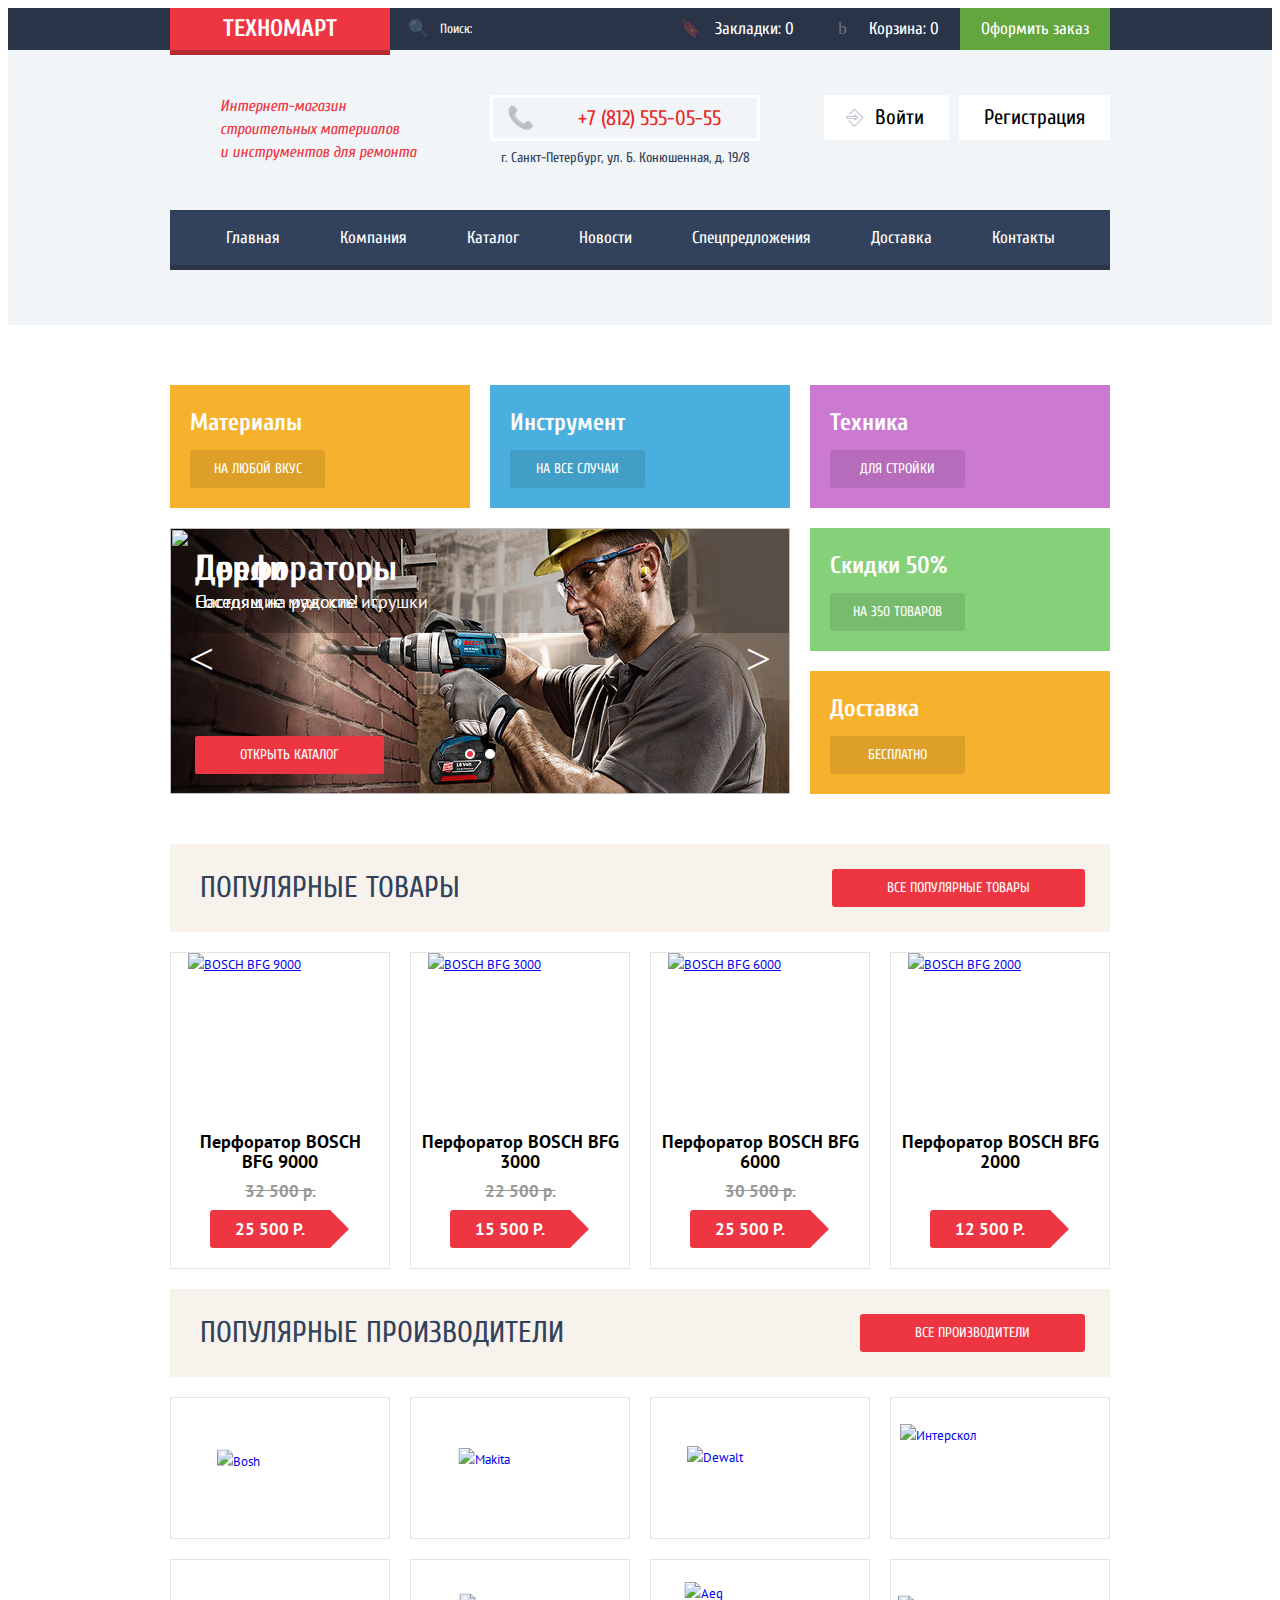
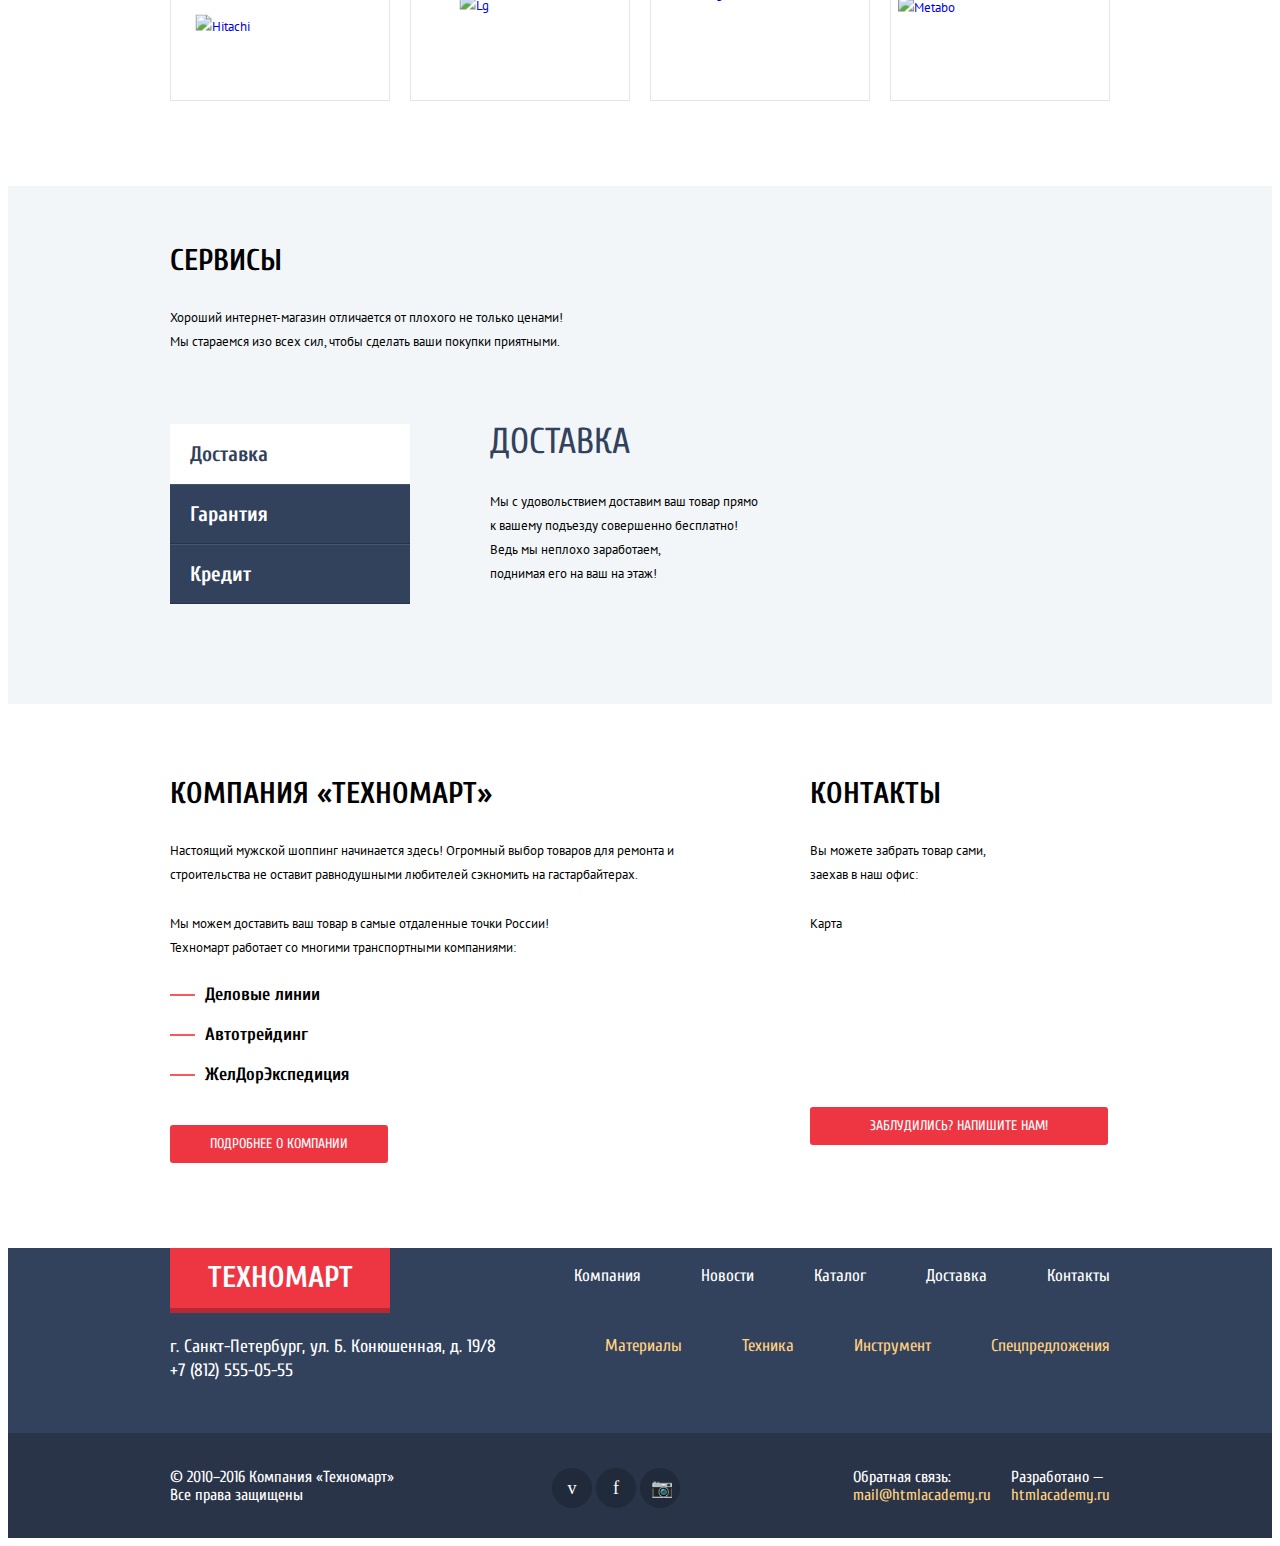
==== commit dcf409d5: "Доработка футера." ====
--- a/index.html
+++ b/index.html
@@ -3,32 +3,34 @@
   <head>
     <meta charset="utf-8">
     <title>HTML Academy: Техномарт</title>
+    <link href='https://fonts.googleapis.com/css?family=Cuprum:400,700,400italic&subset=latin,cyrillic' rel='stylesheet' type='text/css'>
+    <link href='https://fonts.googleapis.com/css?family=PT+Sans:400,700&subset=latin,cyrillic' rel='stylesheet' type='text/css'>
+    <link rel="stylesheet" href="css/normalize.css">
     <link rel="stylesheet" href="css/style.css">
   </head>
   <body>
     <header class="main-header">
+        <div class="top-block">
+          <div class="container clearfix">
+            <a class="index-logo" href="inex.html">
+              Техномарт
+            </a>
+            <form class="search-form" action="https://echo.htmlacademy.ru" method="get">
+              <input type="search" name="name" id="search-field" placeholder="Поиск:">
+              <span class="icon-search"></span>
+            </form>
+            <div class="bookmarks">
+              <a href="#"><span class="icon-bookmark"></span>Закладки: 0</a>
+            </div>
+            <div class="cart">
+              <a href="#"><span class="icon-basket"></span>Корзина: 0</a>
+            </div>
+            <div class="order">
+              <a href="#">Оформить заказ</a>
+            </div>
+          </div>
+        </div>
       <div class="container">
-        <div class="top-block clearfix">
-          <div class="index-logo">
-            Техномарт
-          </div>
-          <form class="search-form" action="https://echo.htmlacademy.ru" method="get">
-            <label for="search-field">
-              Поиск:
-            </label>
-            <input type="search" name="name" value="" id="search-field">
-
-          </form>
-          <div class="bookmarks">
-            <a href="#">Закладки: 0</a>
-          </div>
-          <div class="cart">
-            <a href="#">Корзина: 0</a>
-          </div>
-          <div class="order">
-            <a href="#">Оформить заказ</a>
-          </div>
-        </div>
         <div class="second-block clearfix">
           <div class="header-description">
             Интернет-магазин<br>
@@ -37,14 +39,18 @@
           </div>
           <div class="header-contacts">
             <div class="phone">
-              <a href="tel: +78125550555"> +7 (812) 555-05-55</a>
+              <span class="icon-phone"></span>
+              <a href="tel: +78125550555">+7 (812) 555-05-55</a>
             </div>
             <div class="address">
               г. Санкт-Петербург, ул. Б. Конюшенная, д. 19/8
             </div>
           </div>
           <div class="user-block">
-            <a class="login" href="#">Войти</a>
+            <a class="login" href="#">
+              <span class="icon-login"></span>
+              Войти
+            </a>
             <a class="login" href="#">Регистрация</a>
           </div>
         </div>
@@ -75,260 +81,278 @@
         </nav>
       </div>
     </header>
-    <main class="container">
-      <div class="features clearfix">
-        <div class="features-item">
-          <div class="flag-new">New</div>
-          <b>Материалы</b>
-          <a class="features-btn" href="#">На любой вкус</a>
-        </div>
-        <div class="features-item">
-          <b>Инструмент</b>
-          <a class="features-btn" href="#">На все случаи</a>
-        </div>
-        <div class="features-item">
-          <b>Техника</b>
-          <a class="features-btn" href="#">Для стройки</a>
-        </div>
-        <div class="slide-block">
-          <div class="slide active">
-            <div class="slide-descriptoin">
-              <h1>Перфораторы</h1>
-              <p>Настоящие мужские игрушки</p>
-            </div>
-            <img src="img/slide-1.jpg" width="620" height="266">
-          </div>
-          <div class="slide">
-            <div class="slide-descriptoin">
-              <h1>Дрели</h1>
-              <p>Соседям на радость!</p>
-            </div>
-            <img src="img/slide-2.jpg" width="620" height="266">
-          </div>
-          <div class="arrows">
-            <a href="#">(Предыдущий)</a>
-            <a href="#">(Следующий)</a>
-          </div>
-          <div class="slide-control">
-            <a class="btn-red" href="#">Открыть каталог</a>
-            <ul class="slide-page">
-              <li>
-                <a href="#"></a>
-              </li>
-              <li>
-                <a href="#"></a>
-              </li>
+    <main>
+      <div class="container">
+        <div class="features clearfix">
+          <div class="features-item">
+            <div class="flag-new">New</div>
+            <b>Материалы</b>
+            <a class="btn features-btn" href="#">На любой вкус</a>
+          </div>
+          <div class="features-item">
+            <b>Инструмент</b>
+            <a class="btn features-btn" href="#">На все случаи</a>
+          </div>
+          <div class="features-item">
+            <b>Техника</b>
+            <a class="btn features-btn" href="#">Для стройки</a>
+          </div>
+          <div class="slide-block">
+            <div class="slide active">
+              <div class="slide-descriptoin">
+                <h1>Перфораторы</h1>
+                <p>Настоящие мужские игрушки</p>
+                <a class="btn btn-red" href="#">Открыть каталог</a>
+              </div>
+              <img src="img/slide-1.jpg" width="620" height="266">
+            </div>
+            <div class="slide">
+              <div class="slide-descriptoin">
+                <h1>Дрели</h1>
+                <p>Соседям на радость!</p>
+                <a class="btn btn-red" href="#">Открыть каталог</a>
+              </div>
+              <img src="img/slide-2.jpg" width="620" height="266">
+            </div>
+            <div class="arrows clearfix">
+              <a class="prev" href="#"><span class="icon-left"></span>(Предыдущий)</a>
+              <a class="next" href="#"><span class="icon-right"></span>(Следующий)</a>
+            </div>
+            <div class="slide-control">
+              <ul class="slide-page">
+                <li class="active">
+                  <a href="#"></a>
+                </li>
+                <li>
+                  <a href="#"></a>
+                </li>
+              </ul>
+            </div>
+          </div>
+          <div class="features-item">
+            <b>Скидки 50%</b>
+            <a class="btn features-btn" href="#">На 350 товаров</a>
+          </div>
+          <div class="features-item">
+            <b>Доставка</b>
+            <a class="btn features-btn" href="#">Бесплатно</a>
+          </div>
+        </div>
+        <div class="famous-items">
+          <div class="famous clearfix">
+            <h2 class="famous-title">Популярные товары</h2>
+            <a class="btn btn-red" href="#">Все популярные товары</a>
+          </div>
+          <div class="item-container clearfix">
+            <article class="item">
+              <div class="action">
+                <a class="btn buy" href="#"><span class="icon-basket"></span>Купить</a>
+                <a class="btn bookmark" href="#">В закладки</a>
+              </div>
+              <div class="item-image">
+                <a href="#">
+                  <img src="img/item-1.jpg" width="184" height="164" alt="BOSCH BFG 9000">
+                </a>
+              </div>
+              <div class="item-title">
+                <a href="#">Перфоратор BOSCH<br> BFG 9000</a>
+              </div>
+              <div class="item-old-price">
+                32 500 р.
+              </div>
+              <div class="item-price">
+                <a class="btn" href="#">25 500 р.</a>
+              </div>
+            </article>
+            <article class="item">
+              <div class="action">
+                <a class="btn buy" href="#"><span class="icon-basket"></span>Купить</a>
+                <a class="btn bookmark" href="#">В закладки</a>
+              </div>
+              <div class="item-image">
+                <a href="#">
+                  <img src="img/item-2.jpg" width="180" height="160" alt="BOSCH BFG 3000">
+                </a>
+              </div>
+              <div class="item-title">
+                <a href="#">Перфоратор BOSCH BFG 3000</a>
+              </div>
+              <div class="item-old-price">
+                22 500 р.
+              </div>
+              <div class="item-price">
+                <a class="btn" href="#">15 500 р.</a>
+              </div>
+            </article>
+            <article class="item">
+              <div class="action">
+                <a class="btn buy" href="#"><span class="icon-basket"></span>Купить</a>
+                <a class="btn bookmark" href="#">В закладки</a>
+              </div>
+              <div class="item-image">
+                <a href="#">
+                  <img src="img/item-3.jpg" width="180" height="160" alt="BOSCH BFG 6000">
+                </a>
+              </div>
+              <div class="item-title">
+                <a href="#">Перфоратор BOSCH BFG 6000</a>
+              </div>
+              <div class="item-old-price">
+                30 500 р.
+              </div>
+              <div class="item-price">
+                <a class="btn" href="#">25 500 р.</a>
+              </div>
+            </article>
+            <article class="item">
+              <div class="flag-new">New</div>
+              <div class="action">
+                <a class="btn buy" href="#"><span class="icon-basket"></span>Купить</a>
+                <a class="btn bookmark" href="#">В закладки</a>
+              </div>
+              <div class="item-image">
+                <a href="#">
+                  <img src="img/item-4.jpg" width="180" height="160" alt="BOSCH BFG 2000">
+                </a>
+              </div>
+              <div class="item-title">
+                <a href="#">Перфоратор BOSCH BFG 2000</a>
+              </div>
+              <div class="item-old-price">
+
+              </div>
+              <div class="item-price">
+                <a class="btn" href="#">12 500 р.</a>
+              </div>
+            </article>
+          </div>
+        </div>
+        <div class="famous-brands">
+          <div class="famous clearfix">
+            <h2 class="famous-title">Популярные производители</h2>
+            <a class="btn btn-red" href="#">Все производители</a>
+          </div>
+          <div class="brand-container clearfix">
+            <article class="brand">
+              <a href="#"><img src="img/brand-1.jpg" width="126" height="37" alt="Bosh"></a>
+            </article>
+            <article class="brand">
+              <a href="#"><img src="img/brand-2.jpg" width="123" height="40" alt="Makita"></a>
+            </article>
+            <article class="brand">
+              <a href="#"><img src="img/brand-3.jpg" width="146" height="44" alt="Dewalt"></a>
+            </article>
+            <article class="brand">
+              <a href="#"><img src="img/brand-4.jpg" width="200" height="88" alt="Интерскол"></a>
+            </article>
+            <article class="brand">
+              <a href="#"><img src="img/brand-5.jpg" width="169" height="31" alt="Hitachi"></a>
+            </article>
+            <article class="brand">
+              <a href="#"><img src="img/brand-6.jpg" width="121" height="73" alt="Lg"></a>
+            </article>
+            <article class="brand">
+              <a href="#"><img src="img/brand-7.jpg" width="151" height="96" alt="Aeg"></a>
+            </article>
+            <article class="brand">
+              <a href="#"><img src="img/brand-8.jpg" width="204" height="69" alt="Metabo"></a>
+            </article>
+          </div>
+        </div>
+      </div>
+      <div class="service-block">
+        <div class="container">
+          <section class="service">
+            <h2 class="service-title">Сервисы</h2>
+            <p>
+              Хороший интернет-магазин отличается от плохого не только ценами!<br>
+              Мы стараемся изо всех сил, чтобы сделать ваши покупки приятными.
+            </p>
+          </section>
+          <section class="service-content clearfix">
+            <div class="service-navigation">
+              <ul>
+                <li class="active">
+                  <a href="#">Доставка</a>
+                </li>
+                <li>
+                  <a href="#">Гарантия</a>
+                </li>
+                <li>
+                  <a href="#">Кредит</a>
+                </li>
+              </ul>
+            </div>
+            <div class="service-description">
+              <div class="service-about delivery active">
+                <h3 class="service-about-title">Доставка</h3>
+                <p>
+                  Мы с удовольствием доставим ваш товар прямо<br>
+                  к вашему подъезду совершенно бесплатно!<br>
+                  Ведь мы неплохо заработаем,<br>
+                  поднимая его на ваш на этаж!
+                </p>
+              </div>
+              <div class="service-about guarantee">
+                <h3 class="service-about-title">Гарантия</h3>
+                <p>
+                  Если купленный у нас товар поломается или заискрит,<br>
+                  а также в случае пожара, спровоцированного его возгаранием,<br>
+                  вы всегда можете быть уверены в нашей гарантии. Мы обменяем<br>
+                  сгоревший товар на новый. Дом уж восстановите как-нибудь сами.
+                </p>
+              </div>
+              <div class="service-about credit">
+                <h3 class="service-about-title">Кредит</h3>
+                <p>
+                  Залезть в долговую яму стало проще!<br>
+                  Кредитные консультанты придут вам на помощь.
+                </p>
+                <a class="btn btn-red" href="#">Отправить заявку</a>
+              </div>
+            </div>
+          </section>
+        </div>
+      </div>
+      <div class="container">
+        <div class="contacts clearfix">
+          <section class="contacts-content clearfix">
+            <h2 class="service-title">Компания «Техномарт»</h2>
+            <p>
+              Настоящий мужской шоппинг начинается здесь! Огромный выбор товаров
+              для ремонта и строительства не оставит равнодушными любителей
+              сэкномить на гастарбайтерах.
+            </p>
+            <p>
+              Мы можем доставить ваш товар в самые отдаленные точки России!<br>
+              Техномарт работает со многими транспортными компаниями:
+            </p>
+            <ul>
+              <li>Деловые линии</li>
+              <li>Автотрейдинг</li>
+              <li>ЖелДорЭкспедиция</li>
             </ul>
-          </div>
-        </div>
-        <div class="features-item">
-          <b>Скидки 50%</b>
-          <a class="features-btn" href="#">На 350 товаров</a>
-        </div>
-        <div class="features-item">
-          <b>Доставка</b>
-          <a class="features-btn" href="#">Бесплатно</a>
-        </div>
-      </div>
-      <div class="famous-items">
-        <div class="famous">
-          <h2 class="famous-title">Популярные товары</h2>
-          <a class="btn-red" href="#">Все популярные товары</a>
-        </div>
-        <div class="item-container clearfix">
-          <article class="item">
-            <div class="action">
-              <a class="btn buy" href="#">Купить</a>
-              <a class="btn bookmark" href="#">В закладки</a>
-            </div>
-            <div class="item-image">
-              <img src="img/item-1.jpg" width="184" height="164" alt="BOSCH BFG 9000">
-            </div>
-            <div class="item-title">
-              <a href="#">Перфоратор BOSCH BFG 9000</a>
-            </div>
-            <div class="item-old-price">
-              32 500 р.
-            </div>
-            <div class="item-price">
-              <a href="#">25 500 р.</a>
-            </div>
-          </article>
-          <article class="item">
-            <div class="action">
-              <a class="btn buy" href="#">Купить</a>
-              <a class="btn bookmark" href="#">В закладки</a>
-            </div>
-            <div class="item-image">
-              <img src="img/item-2.jpg" width="180" height="160" alt="BOSCH BFG 3000">
-            </div>
-            <div class="item-title">
-              <a href="#">Перфоратор BOSCH BFG 3000</a>
-            </div>
-            <div class="item-old-price">
-              22 500 р.
-            </div>
-            <div class="item-price">
-              <a href="#">15 500 р.</a>
-            </div>
-          </article>
-          <article class="item">
-            <div class="action">
-              <a class="btn buy" href="#">Купить</a>
-              <a class="btn bookmark" href="#">В закладки</a>
-            </div>
-            <div class="item-image">
-              <img src="img/item-3.jpg" width="180" height="160" alt="BOSCH BFG 6000">
-            </div>
-            <div class="item-title">
-              <a href="#">Перфоратор BOSCH BFG 6000</a>
-            </div>
-            <div class="item-old-price">
-              30 500 р.
-            </div>
-            <div class="item-price">
-              <a href="#">25 500 р.</a>
-            </div>
-          </article>
-          <article class="item">
-            <div class="flag-new">New</div>
-            <div class="action">
-              <a class="btn buy" href="#">Купить</a>
-              <a class="btn bookmark" href="#">В закладки</a>
-            </div>
-            <div class="item-image">
-              <img src="img/item-4.jpg" width="180" height="160" alt="BOSCH BFG 2000">
-            </div>
-            <div class="item-title">
-              <a href="#">Перфоратор BOSCH BFG 2000</a>
-            </div>
-            <div class="item-price">
-              <a href="#">12 500 р.</a>
-            </div>
-          </article>
-        </div>
-      </div>
-      <div class="famous-brands">
-        <div class="famous">
-          <h2 class="famous-title">Популярные производители</h2>
-          <a class="btn-red" href="#">Все производители</a>
-        </div>
-        <div class="brand-container clearfix">
-          <article class="brand">
-            <a href="#"><img src="img/brand-1.jpg" width="126" height="37" alt="Bosh"></a>
-          </article>
-          <article class="brand">
-            <a href="#"><img src="img/brand-2.jpg" width="123" height="40" alt="Makita"></a>
-          </article>
-          <article class="brand">
-            <a href="#"><img src="img/brand-3.jpg" width="146" height="44" alt="Dewalt"></a>
-          </article>
-          <article class="brand">
-            <a href="#"><img src="img/brand-4.jpg" width="200" height="88" alt="Интерскол"></a>
-          </article>
-          <article class="brand">
-            <a href="#"><img src="img/brand-5.jpg" width="169" height="31" alt="Hitachi"></a>
-          </article>
-          <article class="brand">
-            <a href="#"><img src="img/brand-6.jpg" width="121" height="73" alt="Lg"></a>
-          </article>
-          <article class="brand">
-            <a href="#"><img src="img/brand-7.jpg" width="151" height="96" alt="Aeg"></a>
-          </article>
-          <article class="brand">
-            <a href="#"><img src="img/brand-8.jpg" width="204" height="69" alt="Metabo"></a>
-          </article>
-        </div>
-      </div>
-      <div class="service-block">
-        <section class="service">
-          <h2 class="service-title">Сервисы</h2>
-          <p>
-            Хороший интернет-магазин отличается от плохого не только ценами!<br>
-            Мы стараемся изо всех сил, чтобы сделать ваши покупки приятными.
-          </p>
-        </section>
-        <section class="service-content clearfix">
-          <div class="service-navigation">
-            <ul>
-              <li class="active">
-                <a href="#">Доставка</a>
-              </li>
-              <li>
-                <a href="#">Гарантия</a>
-              </li>
-              <li>
-                <a href="#">Кредит</a>
-              </li>
-            </ul>
-          </div>
-          <div class="service-description">
-            <div class="service-about delivery active">
-              <h3 class="service-about-title">Доставка</h3>
-              <p>
-                Мы с удовольствием доставим ваш товар прямо<br>
-                к вашему подъезду совершенно бесплатно!<br>
-                Ведь мы неплохо заработаем,<br>
-                поднимая его на ваш на этаж!
-              </p>
-            </div>
-            <div class="service-about guarantee">
-              <h3 class="service-about-title">Гарантия</h3>
-              <p>
-                Если купленный у нас товар поломается или заискрит,<br>
-                а также в случае пожара, спровоцированного его возгаранием,<br>
-                вы всегда можете быть уверены в нашей гарантии. Мы обменяем<br>
-                сгоревший товар на новый. Дом уж восстановите как-нибудь сами.
-              </p>
-            </div>
-            <div class="service-about credit">
-              <h3 class="service-about-title">Кредит</h3>
-              <p>
-                Залезть в долговую яму стало проще!<br>
-                Кредитные консультанты придут вам на помощь.
-              </p>
-              <a class="btn-red" href="#">Отправить заявку</a>
-            </div>
-          </div>
-        </section>
-      </div>
-      <div class="contacts clearfix">
-        <section class="contacts-content">
-          <h2 class="service-title">Компания «Техномарт»</h2>
-          <p>
-            Настоящий мужской шоппинг начинается здесь! Огромный выбор товаров
-            для ремонта и строительства не оставит равнодушными любителей
-            сэкномить на гастарбайтерах.
-          </p>
-          <p>
-            Мы можем доставить ваш товар в самые отдаленные точки России!<br>
-            Техномарт работает со многими транспортными компаниями:
-          </p>
-          <ul>
-            <li>Деловые линии</li>
-            <li>Автотрейдинг</li>
-            <li>ЖелДорЭкспедиция</li>
-          </ul>
-          <a class="btn-red" href="#">Подробнее о компании</a>
-        </section>
-        <section class="contacts-map">
-          <h2 class="service-title">Контакты</h2>
-          <p>
-            Вы можете забрать товар сами,<br>
-            заехав в наш офис:
-          </p>
-          <div class="map">Карта</div>
-          <a class="btn-red" href="#">Заблудились? Напишите нам!</a>
-        </section>
+            <a class="btn btn-red" href="#">Подробнее о компании</a>
+          </section>
+          <section class="contacts-map clearfix">
+            <h2 class="service-title">Контакты</h2>
+            <p>
+              Вы можете забрать товар сами,<br>
+              заехав в наш офис:
+            </p>
+            <div class="map">Карта</div>
+            <a class="btn btn-red" href="#">Заблудились? Напишите нам!</a>
+          </section>
+        </div>
       </div>
     </main>
     <footer class="main-footer">
-      <div class="container">
-        <div class="footer-navigation">
+      <div class="footer-navigation">
+        <div class="container">
           <section class="footer-navigation-top clearfix">
-            <div class="index-logo footer-logo">
+            <a class="index-logo footer-logo" href="index.html">
               Техномарт
-            </div>
+            </a>
             <nav class="main-navigation footer-main-nav">
               <ul>
                 <li>
@@ -372,35 +396,37 @@
             </nav>
           </section>
         </div>
-        <div class="footer-links clearfix">
-          <section class="footer-copyright">
-            &copy; 2010–2016 Компания «Техномарт»
-            Все права защищены
-          </section>
-          <section class="footer-social">
-            <ul class="social-list">
-        			<li class="social-item">
-        				<a class="social-link social-link-vk" href="#">ВК</a>
-        			</li>
-              <li class="social-item">
-        				<a class="social-link social-link-fb" href="#">Фейсбук</a>
-        			</li>
-              <li class="social-item">
-        				<a class="social-link social-link-inst" href="#">Инстаграм</a>
-        			</li>
-            </ul>
-          </section>
-          <section class="footer-email clearfix">
-            <div class="internet-contact email">
-              <p>Обратная связь:</p>
-              <a class="btn" href="mailto:mail@htmlacademy.ru">mail@htmlacademy.ru</a>
-            </div>
-            <div class="internet-contact site">
-              <p>Разработано —</p>
-              <a class="btn" href="https://htmlacademy.ru">htmlacademy.ru</a>
-            </div>
-          </section>
-        </div>
+      </div>
+      <div class="footer-links">
+          <div class="container clearfix">
+            <section class="footer-copyright">
+              &copy; 2010–2016 Компания «Техномарт»
+              Все права защищены
+            </section>
+            <section class="footer-social">
+              <ul class="social-list">
+          			<li class="social-item">
+          				<a class="social-link" href="#"><span class="icon-vk"></span></a>
+          			</li>
+                <li class="social-item">
+          				<a class="social-link" href="#"><span class="icon-facebook"></span></a>
+          			</li>
+                <li class="social-item">
+          				<a class="social-link" href="#"><span class="icon-instagram"></span></a>
+          			</li>
+              </ul>
+            </section>
+            <section class="footer-email clearfix">
+              <div class="internet-contact email">
+                <p>Обратная связь:</p>
+                <a href="mailto:mail@htmlacademy.ru">mail@htmlacademy.ru</a>
+              </div>
+              <div class="internet-contact site">
+                <p>Разработано —</p>
+                <a href="https://htmlacademy.ru">htmlacademy.ru</a>
+              </div>
+            </section>
+          </div>
       </div>
     </footer>
   </body>
--- a/css/style.css
+++ b/css/style.css
@@ -1,5 +1,6 @@
 body {
-  font-family: 'PTSans', Arial, sans-serif;
+  min-width: 960px;
+  font-family: 'PT Sans', Arial, sans-serif;
   font-size: 13px;
   line-height: 24px;
   color: #000000;
@@ -8,7 +9,7 @@
 h1 {
   font-family: 'Cuprum', Arial, sans-serif;
   font-size: 36px;
-  line-height: 30px;
+  line-height: 42px;
   font-weight: bold;
   color: #ffffff;
 }
@@ -21,9 +22,62 @@
   color: #32425c;
 }
 
-ul {
-  margin: 0;
-}
+/*=============================ICON-FONT=============================*/
+
+@font-face {
+  font-weight: normal;
+  font-style: normal;
+
+  font-family: "symbols-technomart";
+  src: url("../fonts/symbols-technomart.woff") format("woff"),
+       url("../fonts/symbols-technomart.woff2") format("woff2");
+}
+
+[class^="icon-"]::before,
+[class*=" icon-"]::before {
+  display: inline-block;
+  width: 1em;
+  margin-right: 0.2em;
+  margin-left: 0.2em;
+
+  font-weight: normal;
+  line-height: 1em;
+  font-family: "symbols-technomart";
+  text-align: center;
+  text-transform: none;
+  text-decoration: inherit;
+  font-style: normal;
+  font-variant: normal;
+
+  speak: none;
+}
+
+.icon-left::before { content: "\3c"; } /* "&lt;" */
+.icon-right::before { content: "\3e"; } /* "&gt;" */
+.icon-basket::before { content: "\62"; } /* "b" */
+.icon-facebook::before { content: "\66"; } /* "f" */
+.icon-twitter::before { content: "\74"; } /* "t" */
+.icon-vk::before { content: "\76"; } /* "v" */
+.icon-up::before { content: "\2c4"; } /* "˄" */
+.icon-down::before { content: "\2c5"; } /* "˅" */
+.icon-left-big::before { content: "\2190"; } /* "←" */
+.icon-right-big::before { content: "\2192"; } /* "→" */
+.icon-login::before { content: "\2386"; } /* "⎆" */
+.icon-logout::before { content: "\241b"; } /* "␛" */
+.icon-up-dir::before { content: "\25b2"; } /* "▲" */
+.icon-down-dir::before { content: "\25bc"; } /* "▼" */
+.icon-circle::before { content: "\25cb"; } /* "○" */
+.icon-circle-dot::before { content: "\25cf"; } /* "●" */
+.icon-star::before { content: "\2605"; } /* "★" */
+.icon-check-off::before { content: "\2610"; } /* "☐" */
+.icon-check-on::before { content: "\2611"; } /* "☑" */
+.icon-youtube::before { content: "\f39e"; } /* "" */
+.icon-home::before { content: "🏠"; } /* "\1f3e0" */
+.icon-user::before { content: "👨"; } /* "\1f468" */
+.icon-phone::before { content: "📞"; } /* "\1f4de" */
+.icon-instagram::before { content: "📷"; } /* "\1f4f7" */
+.icon-search::before { content: "🔍"; } /* "\1f50d" */
+.icon-bookmark::before { content: "🔖"; } /* "\1f516" */
 
 .container {
   width: 940px;
@@ -38,31 +92,128 @@
 }
 
 .main-header {
-  padding-bottom: 60px;
+  padding-bottom: 55px;
+  background-color: #f1f5f7;
+  font-family: 'Cuprum', Arial, sans-serif;
+  font-size: 17px;
+  line-height: 18px;
+}
+
+.main-header .top-block {
+  background-color: #293449;
+  color: #ffffff;
 }
 
 .index-logo {
   float: left;
+  display: block;
   width: 220px;
-  margin-right: 10px;
+  background-color: #ee3643;
+  box-shadow: 0 5px #b52933;
+  font-family: 'Cuprum', Arial, sans-serif;
+  font-size: 24px;
+  line-height: 42px;
+  font-weight: 700;
+  color: #ffffff;
+  text-transform: uppercase;
+  text-align: center;
+  text-decoration: none;
+}
+
+.main-header .index-logo:hover {
+  background-color: #ca2c37;
+}
+
+.main-header .index-logo:active {
+  background-color: #ba2732;
 }
 
 .search-form {
-  float: left;
-  width: 250px;
-  margin-right: 10px;
-}
-
-.bookmarks {
-  float: left;
-  width: 140px;
-  margin-right: 10px;
-}
-
+  position: relative;
+  float: left;
+  width: 270px;
+  font: inherit;
+  color: inherit;
+}
+
+.search-form .icon-search {
+  position: absolute;
+  left: 15px;
+  top: 0;
+  font-size: 17px;
+  line-height: 42px;
+  opacity: 0.3;
+  cursor: default;
+}
+
+.search-form input {
+  width: 220px;
+  padding-left: 50px;
+  border: none;
+  outline: none;
+  line-height: 40px;
+  color: #000000;
+  background-color: inherit;
+  font-family: 'Cuprum', Arial, sans-serif;
+}
+
+.search-form input::-webkit-input-placeholder {
+  color: #ffffff;
+}
+
+.search-form input::-moz-placeholder {
+  color: #ffffff;
+  opacity: 1;
+}
+
+.search-form input:focus {
+  background-color: #ffffff;
+}
+
+.search-form input:focus + .icon-search {
+  color: #ee3643;
+  opacity: 1;
+}
+
+.bookmarks,
 .cart {
   float: left;
-  width: 140px;
-  margin-right: 10px;
+  width: 150px;
+}
+
+.bookmarks a,
+.cart a,
+.order a {
+  display: block;
+  font: inherit;
+  color: inherit;
+  text-align: center;
+  text-decoration: none;
+  line-height: 42px;
+}
+
+.bookmarks span,
+.cart span {
+  margin-right: 15px;
+  opacity: 0.3;
+}
+
+.bookmarks a:hover,
+.cart a:hover,
+.search-form:hover {
+  background-color: #212a3a;
+}
+
+.bookmarks:hover span,
+.cart:hover span,
+.search-form:hover span {
+  opacity: 1;
+}
+
+.bookmarks a:active,
+.cart a:active {
+  background-color: #161d29;
+  color: rgba(255, 255, 255, 0.6);
 }
 
 .order {
@@ -70,6 +221,19 @@
   width: 150px;
 }
 
+.order a {
+  background-color: #63a63e;
+}
+
+.order:hover a {
+  background-color: #5fbb2d;
+}
+
+.order a:active {
+  background-color: #518534;
+  color: rgba(255, 255, 255, 0.6);
+}
+
 .second-block {
   padding-top: 45px;
   padding-bottom: 40px;
@@ -77,50 +241,361 @@
 
 .header-description {
   float: left;
-  width: 300px;
+  width: 250px;
   margin-right: 20px;
+  padding-left: 50px;
+  font-style: italic;
+  font-size: 16px;
+  line-height: 23px;
+  color: #ee3643;
 }
 
 .header-contacts {
   float: left;
-  width: 300px;
-  margin-right: 20px;
+  width: 270px;
+  margin-right: 50px;
+}
+
+.header-contacts .phone {
+  width: 264px;
+  border: 3px solid #ffffff;
+}
+
+.header-contacts .icon-phone {
+  margin-right: 40px;
+  margin-left: 10px;
+  font-size: 22px;
+  opacity: 0.3;
+}
+
+.header-contacts a {
+  font: inherit;
+  font-size: 21px;
+  color: #e9292a;
+  text-decoration: none;
+  line-height: 40px;
+}
+
+.header-contacts .address {
+  margin-top: 5px;
+  font-size: 14px;
+  line-height: 24px;
+  color: #32425c;
+  text-align: center;
 }
 
 .user-block {
+  position: relative;
   float: right;
-  width: 300px;
+  max-width: 300px;
+}
+
+.user-block .login {
+  display: inline-block;
+  padding: 10px 25px;
+  vertical-align: top;
+  font: inherit;
+  font-size: 21px;
+  line-height: 25px;
+  text-decoration: none;
+  color: #000000;
+  background-color: #ffffff;
+  margin-left: 6px;
+}
+
+.user-block .icon-login {
+  margin-left: -10px;
+  font-size: 22px;
+  color: #32425c;
+  opacity: 0.3;
+}
+
+.user-block .login:hover {
+  color: #ee3643;
+}
+
+.user-block .login:hover .icon-login {
+  opacity: 1;
+}
+
+.user-block .login:active {
+  color: rgba(0, 0, 0, 0.3);
+}
+
+.user-block .login:active .icon-login {
+  opacity: 0.3;
+}
+
+.main-navigation {
+  background-color: #32425c;
+  box-shadow: inset 0 -5px #293449;
+}
+
+.main-navigation ul {
+  margin: 0;
+  padding: 0;
+  text-align: center;
+  list-style: none;
+  font-size: 0;
+}
+
+.main-navigation li {
+  display: inline-block;
+  vertical-align: top;
+}
+
+.main-navigation a {
+  display: block;
+  padding: 17px 30px;
+  padding-bottom: 22px;
+  text-decoration: none;
+  font-family: 'Cuprum', Arial, sans-serif;
+  font-size: 17px;
+  line-height: 21px;
+  color: #ffffff;
+}
+
+.main-navigation li:first-child a {
+  padding-left: 55px;
+}
+
+.main-navigation li:last-child a {
+  padding-right: 55px;
+}
+
+.main-header .main-navigation a:hover {
+  background-color: #293449;
+}
+
+.main-header .main-navigation a:active {
+  background-color: #1d2739;
+  color: rgba(255, 255, 255, 0.5);
 }
 
 .features {
   padding-top: 60px;
   padding-bottom: 30px;
+  font-family: 'Cuprum', Arial, sans-serif;
+  font-weight: 700;
+  color: #ffffff;
 }
 
 .features-item {
   float: left;
+  position: relative;
   width: 260px;
   padding: 20px;
+  padding-top: 23px;
   margin-right: 20px;
   margin-bottom: 20px;
+  font-size: 24px;
+  line-height: 30px;
+
+  background-color: #f6b22d;
+}
+
+.features-item:nth-child(2) {
+  background-color: #4aafde;
+}
+
+.features-item:nth-child(3) {
+  background-color: #cc79d1;
+}
+
+.features-item:nth-child(5) {
+  background-color: #85d179;
 }
 
 .features-item:nth-child(n+3) {
   margin-right: 0;
 }
 
+.features-item b {
+  display: block;
+  margin-bottom: 12px;
+}
+
+.flag-new {
+  position: absolute;
+  top: 0;
+  right: 0;
+  z-index: 20;
+  font-size: 0;
+  width: 60px;
+  height: 59px;
+  background: url("../img/flag-new.png") no-repeat center;
+}
+
+.btn {
+  display: block;
+  padding: 10px 0;
+  border-radius: 3px;
+  text-align: center;
+  text-decoration: none;
+  font-family: 'Cuprum', Arial, sans-serif;
+  font-weight: 400;
+  font-size: 14px;
+  line-height: 18px;
+  color: #ffffff;
+  text-transform: uppercase;
+}
+
+.features-btn {
+  width: 135px;
+  background-color: rgba(0, 0, 0, 0.1);
+}
+
+.features-btn:hover {
+  background-color: rgba(0, 0, 0, 0.2);
+}
+
+.features-btn:active {
+  background-color: rgba(0, 0, 0, 0.3);
+}
+
+.features-item::after {
+  content: '';
+  position: absolute;
+  top: 0;
+  right: 0;
+  z-index: 10;
+  width: 140px;
+  height: 123px;
+  background: url("../img/sprite.png") no-repeat;
+  background-position: 0 0;
+}
+
+.features-item:nth-child(2)::after {background-position: 0 -123px;}
+.features-item:nth-child(3)::after {background-position: 0 -246px;}
+.features-item:nth-child(5)::after {background-position: 0 -369px;}
+.features-item:nth-child(6)::after {background-position: 0 -492px;}
+
 .slide-block {
+  position: relative;
   float: left;
   width: 620px;
+  height: 266px;
   margin-right: 20px;
 }
 
 .slide {
-  display: none;
-}
-
-.slide-block .active {
-  display: block;
+  position: absolute;
+  top: 0;
+  left: 0;
+  width: 620px;
+  height: 266px;
+  z-index: 0;
+}
+
+.slide.active {
+  z-index: 10;
+}
+
+.slide-descriptoin {
+  position: absolute;
+  top: 0;
+  left: 0;
+  bottom: 0;
+  width: 570px;
+  padding: 20px 25px;
+}
+
+.slide-descriptoin h1 {
+  margin: 0;
+}
+
+.slide-descriptoin p {
+  margin: 0;
+  font-family: 'PT Sans', Arial, sans-serif;
+  font-weight: 400;
+  font-size: 18px;
+}
+
+.btn-red {
+  background-color: #ee3643;
+}
+
+.slide .btn-red {
+  position: absolute;
+  left: 25px;
+  bottom: 20px;
+  padding: 10px 45px;
+}
+
+.btn-red:hover {
+  background-color: #ca2c37;
+}
+
+.btn-red:active {
+  background-color: #ba2732;
+}
+
+.slide-block .arrows {
+  position: absolute;
+  width: 100%;
+  left: 0;
+  top: 50%;
+  z-index: 30;
+  transform: translateY(-50%);
+  font-size: 0;
+}
+
+.slide-block .arrows span {
+  font-size: 45px;
+  color: #ffffff;
+}
+
+.slide-block .arrows a {
+  display: block;
+}
+
+.slide-block .arrows .prev {
+  float: left;
+}
+
+.slide-block .arrows .next {
+  float: right;
+}
+
+.slide-control {
+  position: absolute;
+  bottom: 35px;
+  left: 50%;
+  z-index: 30;
+  transform: translateX(-50%);
+}
+
+.slide-page {
+  margin: 0;
+  padding: 0;
+  list-style: none;
+  font-size: 0;
+  line-height: 0;
+}
+
+.slide-page li {
+  display: inline-block;
+  margin: 0 5px;
+}
+
+.slide-page a {
+  position: relative;
+  display: block;
+  width: 10px;
+  height: 10px;
+  border-radius: 50%;
+  background-color: #ffffff;
+}
+
+.slide-page .active a::after {
+  content: '';
+  position: absolute;
+  top: 2px;
+  left: 2px;
+  width: 6px;
+  height: 6px;
+  border-radius: 50%;
+  background-color: #ee3643;
 }
 
 .famous {
@@ -128,6 +603,21 @@
   padding-bottom: 25px;
   padding-left: 30px;
   padding-right: 25px;
+  background-color: #f7f3ec;
+}
+
+.famous-title {
+  float: left;
+  margin: 0;
+  font-weight: 400;
+  line-height: 38px;
+  color: #32425c;
+  text-transform: uppercase;
+}
+
+.famous .btn {
+  float: right;
+  padding: 10px 55px;
 }
 
 .item-container {
@@ -135,9 +625,167 @@
 }
 
 .item {
-  float: left;
-  width: 220px;
+  position: relative;
+  float: left;
+  width: 218px;
   margin-right: 20px;
+  padding-bottom: 20px;
+  border: 1px solid #e5e5e5;
+}
+
+.item:hover {
+  box-shadow: 0 10px 25px rgba(41, 52, 73, 0.5);
+}
+
+.item:hover .action {
+  display: block;
+}
+
+.item .flag-new {
+  top: -1px;
+  right: -1px;
+}
+
+.item .action {
+  position: absolute;
+  display: none;
+  width: 218px;
+  height: 121px;
+  padding-top: 43px;
+  top: 0;
+  right: 0;
+  z-index: 10;
+  background-color: #ffffff;
+}
+
+.action .btn {
+  position: relative;
+  width: 135px;
+  margin: 0 auto;
+  margin-bottom: 8px;
+  text-align: center;
+}
+
+.btn.buy {
+  background-color: #63a63e;
+  box-shadow: inset 0 -3px #367315;
+}
+
+.btn.buy .icon-basket {
+  position: absolute;
+  left: 10px;
+  opacity: 0.3;
+}
+
+.btn.buy:hover {
+  background-color: #5fbb2d;
+}
+
+.btn.buy:hover .icon-basket {
+  opacity: 1;
+}
+
+.btn.buy:active {
+  background-color: #518534;
+  box-shadow: none;
+}
+
+.btn.bookmark {
+  width: 129px;
+  background-color: #ffffff;
+  color: #32425c;
+  border: 3px solid #63a63e;
+  padding: 7px 0;
+}
+
+.btn.bookmark:hover {
+  border-color: #32425c;
+}
+
+.btn.bookmark:active {
+  color: rgba(50, 66, 92, 0.3);
+  border-color: rgba(50, 66, 92, 0.3);
+}
+
+.item-image a {
+  display: block;
+  margin: 0 auto;
+  width: 184px;
+  height: 164px;
+}
+
+.item-title a {
+  display: block;
+  margin-top: 15px;
+  font-family: 'PT Sans', Arial, sans-serif;
+  font-weight: 700;
+  font-size: 18px;
+  line-height: 20px;
+  text-align: center;
+  color: #000000;
+  text-decoration: none;
+}
+
+.item-title a:hover {
+  text-decoration: underline;
+}
+
+.item-old-price {
+  padding: 10px 0;
+  height: 18px;
+  font-family: 'PT Sans', Arial, sans-serif;
+  font-weight: 700;
+  font-size: 17px;
+  line-height: 18px;
+  text-decoration: line-through;
+  color: #999999;
+  text-align: center;
+}
+
+.item-price {
+  position: relative;
+  width: 140px;
+  margin: 0 auto;
+}
+
+.item-price .btn {
+  width: 120px;
+  font-family: 'PT Sans', Arial, sans-serif;
+  font-weight: 700;
+  font-size: 17px;
+  line-height: 18px;
+  background-color: #ee3643;
+  border-top-right-radius: 0;
+  border-bottom-right-radius: 0;
+}
+
+.item-price .btn::after {
+  content: '';
+  position: absolute;
+  right: 0px;
+  top: 0px;
+  width: 1px;
+  height: 0;
+  border: 19px solid #ee3643;
+  border-right: 0;
+  border-top-color: transparent;
+  border-bottom-color: transparent;
+}
+
+.item-price .btn:hover {
+  background-color: #ca2c37;
+}
+
+.item-price .btn:hover::after {
+  border-left-color: #ca2c37;
+}
+
+.item-price .btn:active {
+  background-color: #ba2732;
+}
+
+.item-price .btn:active::after {
+  border-left-color: #ba2732;
 }
 
 .item-container .item:last-child {
@@ -151,36 +799,142 @@
 
 .brand {
   float: left;
-  width: 220px;
+  width: 218px;
   margin-right: 20px;
   margin-bottom: 20px;
+  border: 1px solid #e5e5e5;
+}
+
+.brand a {
+  position: relative;
+  display: block;
+  width: 218px;
+  height: 140px;
+}
+
+.brand img {
+  position: absolute;
+  top: 50%;
+  left: 50%;
+  transform: translate(-50%, -50%);
 }
 
 .brand:nth-child(4n) {
   margin-right: 0;
 }
 
+.brand:hover {
+  border-color: #ffffff;
+  box-shadow: 0 10px 25px rgba(41, 52, 73, 0.5);
+}
+
+.brand:active {
+  box-shadow: 0 4px 10px rgba(41, 52, 73, 0.5);
+}
+
+.brand:active img {
+  opacity: 0.3;
+}
+
 .service-block {
   padding-top: 60px;
+  background-color: #f2f6f8;
+}
+
+.service-title {
+  margin: 0;
+  margin-bottom: 30px;
+  color: #000000;
+  text-transform: uppercase;
+}
+
+.service {
+  margin-bottom: 70px;
 }
 
 .service-navigation {
   float: left;
   width: 240px;
+}
+
+.service-navigation ul {
+  margin: 0;
+  padding: 0;
+  list-style: none;
+}
+
+.service-navigation a {
+  display: block;
+  padding: 15px 20px;
+  font-family: 'Cuprum', Arial, sans-serif;
+  font-weight: 700;
+  font-size: 21px;
+  line-height: 30px;
+  color: #ffffff;
+  text-decoration: none;
+  background-color: #32425c;
+  box-shadow:
+    inset 0 -1px #293449,
+    inset 0 1px rgba(255, 255, 255, 0.1);
+}
+
+.service-navigation a:hover {
+  background-color: #293449;
+}
+
+.service-navigation .active a {
+  background-color: #ffffff;
+  color: #32425c;
+  box-shadow: none;
 }
 
 .service-description {
   float: right;
   width: 620px;
-  min-height: 280px;
+}
+
+.service-about-title {
+  margin: 0;
+  margin-bottom: 30px;
+  font-family: 'Cuprum', Arial, sans-serif;
+  font-weight: 400;
+  font-size: 36px;
+  line-height: 36px;
+  text-transform: uppercase;
+  color: #32425c;
+}
+
+.service-about p {
+  margin: 0;
 }
 
 .service-about {
   display: none;
+  min-height: 280px;
 }
 
 .service-description .active {
   display: block;
+}
+
+.delivery {
+  background: url("../img/delivery.png") no-repeat;
+  background-position: right bottom;
+}
+
+.guarantee {
+  background: url("../img/guarantee.png") no-repeat;
+  background-position: right bottom;
+}
+
+.credit {
+  background: url("../img/credit.png") no-repeat;
+  background-position: right bottom;
+}
+
+.credit .btn {
+  width: 195px;
+  margin-top: 30px;
 }
 
 .contacts {
@@ -188,9 +942,54 @@
   padding-bottom: 85px;
 }
 
+.contacts p {
+  margin: 0;
+  margin-bottom: 25px;
+}
+
+.contacts .btn {
+  float: left;
+  margin-top: 40px;
+}
+
 .contacts-content {
   float: left;
   width: 540px;
+}
+
+.contacts-content ul {
+  margin: 0;
+  padding: 0;
+  list-style: none;
+}
+
+.contacts-content li {
+  position: relative;
+  padding-left: 35px;
+  margin-bottom: 20px;
+  font-family: 'Cuprum', Arial, sans-serif;
+  font-size: 18px;
+  line-height: 20px;
+  font-weight: 700;
+}
+
+.contacts-content li:last-child {
+  margin: 0;
+}
+
+.contacts-content li::before {
+  content: '';
+  position: absolute;
+  left: 0;
+  top: 50%;
+  margin-top: -1px;
+  width: 25px;
+  height: 2px;
+  background-color: #fb565a;
+}
+
+.contacts-content .btn {
+  padding: 10px 40px;
 }
 
 .contacts-map {
@@ -198,36 +997,82 @@
   width: 300px;
 }
 
-.main-footer {
-  padding-bottom: 30px;
-}
-
-.footer-navigation-top {
-  margin-bottom: 30px;
+.contacts-map .btn {
+  padding: 10px 60px;
+}
+
+.map {
+  min-height: 155px;
+}
+
+.footer-navigation {
+  background-color: #32425c;
+}
+
+.footer-logo {
+  padding: 15px 0;
+  font-size: 30px;
+  line-height: 30px;
+  cursor: default;
 }
 
 .footer-main-nav {
   float: right;
-  width: 550px;
+  box-shadow: none;
+}
+
+.footer-main-nav li:last-child a,
+.footer-second-nav li:last-child a {
+  padding-right: 0px;
 }
 
 .footer-navigation-bottom {
-  margin-bottom: 50px;
+  padding-top: 10px;
+  padding-bottom: 50px;
 }
 
 .footer-contacts {
   float: left;
+  padding-top: 17px;
   width: 330px;
+  font-family: 'Cuprum', Arial, sans-serif;
+  font-size: 18px;
+  color: #ffffff;
 }
 
 .footer-second-nav {
   float: right;
-  width: 530px;
+  box-shadow: none;
+}
+
+.footer-main-nav li:first-child a,
+.footer-second-nav li:first-child a {
+  padding-left: 10px;
+}
+
+.footer-main-nav a:hover,
+.footer-second-nav a:hover {
+  text-decoration: underline;
+}
+
+.footer-main-nav a:active,
+.footer-second-nav a:active {
+  text-decoration: none;
+  opacity: 0.5;
+}
+
+.footer-second-nav a {
+  color: #ffd180;
 }
 
 .footer-links {
   padding-top: 35px;
   padding-bottom: 30px;
+  background-color: #293449;
+  font-family: 'Cuprum', Arial, sans-serif;
+  font-size: 16px;
+  line-height: 18px;
+  color: #ffffff;
 }
 
 .footer-copyright {
@@ -241,14 +1086,70 @@
   margin-left: 140px;
 }
 
+.social-list {
+  height: 40px;
+  margin: 0;
+  padding: 0;
+  list-style: none;
+  font-size: 0;
+}
+
+.social-list li {
+  display: inline-block;
+  margin: 0 2px;
+}
+
+.social-link {
+  display: block;
+  position: relative;
+  width: 40px;
+  height: 40px;
+  border-radius: 50%;
+  background-color: #212a3a;
+}
+
+.social-link span {
+  position: absolute;
+  left: 50%;
+  top: 50%;
+  transform: translate(-50%, -50%);
+  font-size: 18px;
+  text-decoration: none;
+  line-height: 18px;
+  color: #ffffff;
+}
+
+.social-link:hover {
+  background-color: #ee3643;
+}
+
 .footer-email {
   float: right;
-  width: 300px;
+  max-width: 300px;
 }
 
 .internet-contact {
   float: left;
-  width: 140px;
+  max-width: 140px;
+}
+
+.internet-contact p {
+  margin: 0;
+}
+
+.internet-contact a {
+  font-family: inherit;
+  text-decoration: none;
+  color: #ffd180;
+}
+
+.internet-contact a:hover {
+  text-decoration: underline;
+}
+
+.internet-contact a:active {
+  text-decoration: none;
+  color: #ee3643;
 }
 
 .email {
@@ -257,36 +1158,340 @@
 
 /*=========================CATALOG===========================*/
 
+.icon-user {
+  font-size: 18px;
+  opacity: 0.3;
+  margin-right: 5px;
+  margin-left: -10px;
+}
+
+.user-block .user-name {
+  padding-right: 60px;
+}
+
+.user-name:hover .icon-user {
+  opacity: 1;
+  color: #32425c;
+}
+
+.user-name:active .icon-user {
+  opacity: 0.3;
+  color: #000000;
+}
+
+.logout {
+  position: absolute;
+  right: 0;
+  top: 0;
+  width: 30px;
+  height: 46px;
+  text-decoration: none;
+  color: #000000;
+  font-size: 18px;
+  line-height: 46px;
+  opacity: 0.3;
+}
+
+.logout:hover {
+  opacity: 1;
+  color: #32425c;
+}
+
+.logout:active {
+  opacity: 0.3;
+  color: #000000;
+}
+
+.user-menu {
+  padding: 0;
+  margin: 0;
+  list-style: none;
+}
+
+.user-menu li {
+  position: relative;
+  display: inline-block;
+  margin-top: 10px;
+  padding: 0 15px;
+}
+
+.user-menu li:last-child::before {
+  content: '';
+  position: absolute;
+  left: -2px;
+  top: 50%;
+  margin-top: -2px;
+  width: 4px;
+  height: 4px;
+  border-radius: 50%;
+  background-color: #32425c;
+}
+
+.user-menu a {
+  color: #32425c;
+  font-size: 16px;
+}
+
+.user-menu a:hover {
+  color: #ee3643;
+}
+
+.user-menu a:active {
+  color: #32425c;
+  opacity: 0.3;
+}
+
+.breadcrumbs {
+  margin: 0;
+  padding: 17px 0;
+  list-style: none;
+}
+
+.breadcrumbs li {
+  position: relative;
+  display: inline-block;
+  padding: 0 20px;
+  font-family: 'PT Sans', Arial, sans-serif;
+  font-size: 13px;
+  line-height: 18px;
+  text-transform: uppercase;
+}
+
+.breadcrumbs li:nth-child(n+2)::before {
+  content: "\3e";
+  position: absolute;
+  left: -2px;
+  bottom: 0;
+  font-family: "symbols-technomart";
+  font-size: 14px;
+  line-height: 20px;
+  opacity: 0.3;
+}
+
+.breadcrumbs li:first-child {
+  padding-left: 0;
+  opacity: 0.3;
+  font-size: 16px;
+  line-height: 20px;
+}
+
+.breadcrumbs a {
+  font: inherit;
+  color: #000000;
+  text-decoration: none;
+}
+
 .catalog-title {
+  margin: 0;
+  padding: 30px;
   color: #32425c;
+  font-size: 30px;
+  line-height: 30px;
+  text-transform: uppercase;
+  background-color: #f2f6f8;
 }
 
 .left-column {
   float: left;
   width: 220px;
+  padding-top: 20px;
+}
+
+.filter-category {
+  border: none;
+  padding: 0;
+  margin: 0;
+  border-bottom: 1px solid #e5e5e5;
+}
+
+.filter-category:last-child {
+  border: none;
+}
+
+.category-title {
+  margin: 0;
+  padding: 12px 0;
+  font-size: 17px;
+  line-height: 30px;
+  font-weight: 700;
+  text-transform: uppercase;
 }
 
 .column-title {
   padding: 10px 15px;
-}
-
-.category-title {
-  margin-top: 15px;
-  margin-bottom: 15px;
+  text-transform: uppercase;
+  background-color: #f7f3ec;
+  border-radius: 3px;
 }
 
 .range-controls {
+  position: relative;
   margin-bottom: 10px;
+  height: 80px;
+  background-color: #f7f3ec;
+  border-bottom-left-radius: 3px;
+  border-bottom-right-radius: 3px;
+  overflow: hidden;
+}
+
+.scale {
+  margin: 0 auto;
+  margin-top: 39px;
+  width: 170px;
+  height: 2px;
+  background-color: #d7dcde;
+}
+
+.bar {
+  height: 2px;
+  background-color: #00ca74;
+}
+
+.toggle {
+  position: absolute;
+  top: 30px;
+  left: 15px;
+  width: 20px;
+  height: 20px;
+  border-radius: 50%;
+  background-color: #ffffff;
+  cursor: pointer;
+  box-shadow: 0 2px rgba(0, 0, 0, 0.14);
+}
+
+.toggle::before {
+  content: '';
+  position: absolute;
+  top: 8px;
+  left: 8px;
+  width: 4px;
+  height: 4px;
+  border-radius: 50%;
+  background-color: #ababab;
+}
+
+.min-price,
+.max-price {
+  width: 75px;
+  padding: 10px;
+  margin-bottom: 25px;
+  border: none;
+  border-radius: 3px;
+  background-color: #f7f3ec;
+  font-family: 'PT Sans', Arial, sans-serif;
+  font-size: 18px;
+  line-height: 18px;
+  text-align: center;
+  color: #000000;
+}
+
+.min-price {
+  margin-right: 9px;
+}
+
+.max-price {
+  margin-left: 9px;
+}
+
+.category-item input {
+  display: none;
+}
+
+.category-item label {
+  position: relative;
+  display: block;
+  margin-bottom: 17px;
+  padding-left: 35px;
+  text-transform: uppercase;
+  cursor: pointer;
+}
+
+input[type="checkbox"] + label::before {
+  content: "\2610";
+  position: absolute;
+  left: 0;
+  font-family: "symbols-technomart";
+  font-size: 28px;
+  color: #c1c1c1;
+}
+
+input[type="checkbox"]:checked + label::before {
+  content: "\2611";
+}
+
+input[type="radio"] + label::before {
+  content: "\25cb";
+  position: absolute;
+  left: 0;
+  font-family: "symbols-technomart";
+  font-size: 28px;
+  color: #c1c1c1;
+}
+
+input[type="radio"]:checked + label::before {
+  content: "\25cf";
 }
 
 .button {
-  margin-top: 75px;
+  margin-top: 58px;
+  text-transform: uppercase;
+  padding: 6px 35px;
+  background-color: #ffffff;
+  border: 1px solid #e5e5e5;
+  border-radius: 3px;
 }
 
 .right-column {
   float: right;
   width: 700px;
+  padding-top: 20px;
   padding-bottom: 60px;
+}
+
+.sort-factor,
+.regulation {
+  float: right;
+  display: inline-block;
+  margin: 0;
+  padding: 0;
+  list-style: none;
+}
+
+.sort-factor li,
+.regulation li {
+  display: inline-block;
+  padding: 0 30px;
+}
+
+.regulation li {
+  padding: 0;
+}
+
+.sort-factor a {
+  display: block;
+  line-height: 18px;
+  color: rgba(0, 0, 0, 0.3);
+  text-decoration: none;
+  border-bottom: 1px dotted #ee3643;
+}
+
+.sort-factor a.active {
+  color: #ee3643;
+  border: none;
+}
+
+.regulation a {
+  text-decoration: none;
+  font-size: 23px;
+  color: rgba(0, 0, 0, 0.3);
+}
+
+.regulation a.active {
+  color: #ee3643;
+}
+
+.catalog-items {
+  margin-top: 20px;
 }
 
 .catalog-items .item {
@@ -298,11 +1503,57 @@
 }
 
 .pagination {
+  margin: 0;
   margin-top: 30px;
+  padding: 0;
+  list-style: none;
+  font-size: 0;
+}
+
+.pagination li {
+  display: inline-block;
+  font-family: 'PT Sans', Arial, sans-serif;
+  font-size: 13px;
+  margin-right: 10px;
+}
+
+.page {
+  display: block;
+  min-width: 36px;
+  height: 36px;
+  background-color: #ffffff;
+  border: 1px solid #e5e5e5;
+  border-radius: 3px;
+  text-align: center;
+  color: #000000;
+  text-decoration: none;
+  text-transform: uppercase;
+  line-height: 36px;
+}
+
+.page.big {
+  padding: 0 30px;
+}
+
+.page.active {
+  color: #ffffff;
+  background-color: #ee3643;
+  border-color: #ee3643;
 }
 
 .about-item {
   clear: both;
   padding-top: 60px;
-  padding-bottom: 70px;
-}
+  padding-bottom: 60px;
+  background-color: #f2f6f8;
+}
+
+.about-item-title {
+  margin: 0;
+  color: #000000;
+  text-transform: uppercase;
+}
+
+.about-item p {
+  margin-top: 30px;
+}
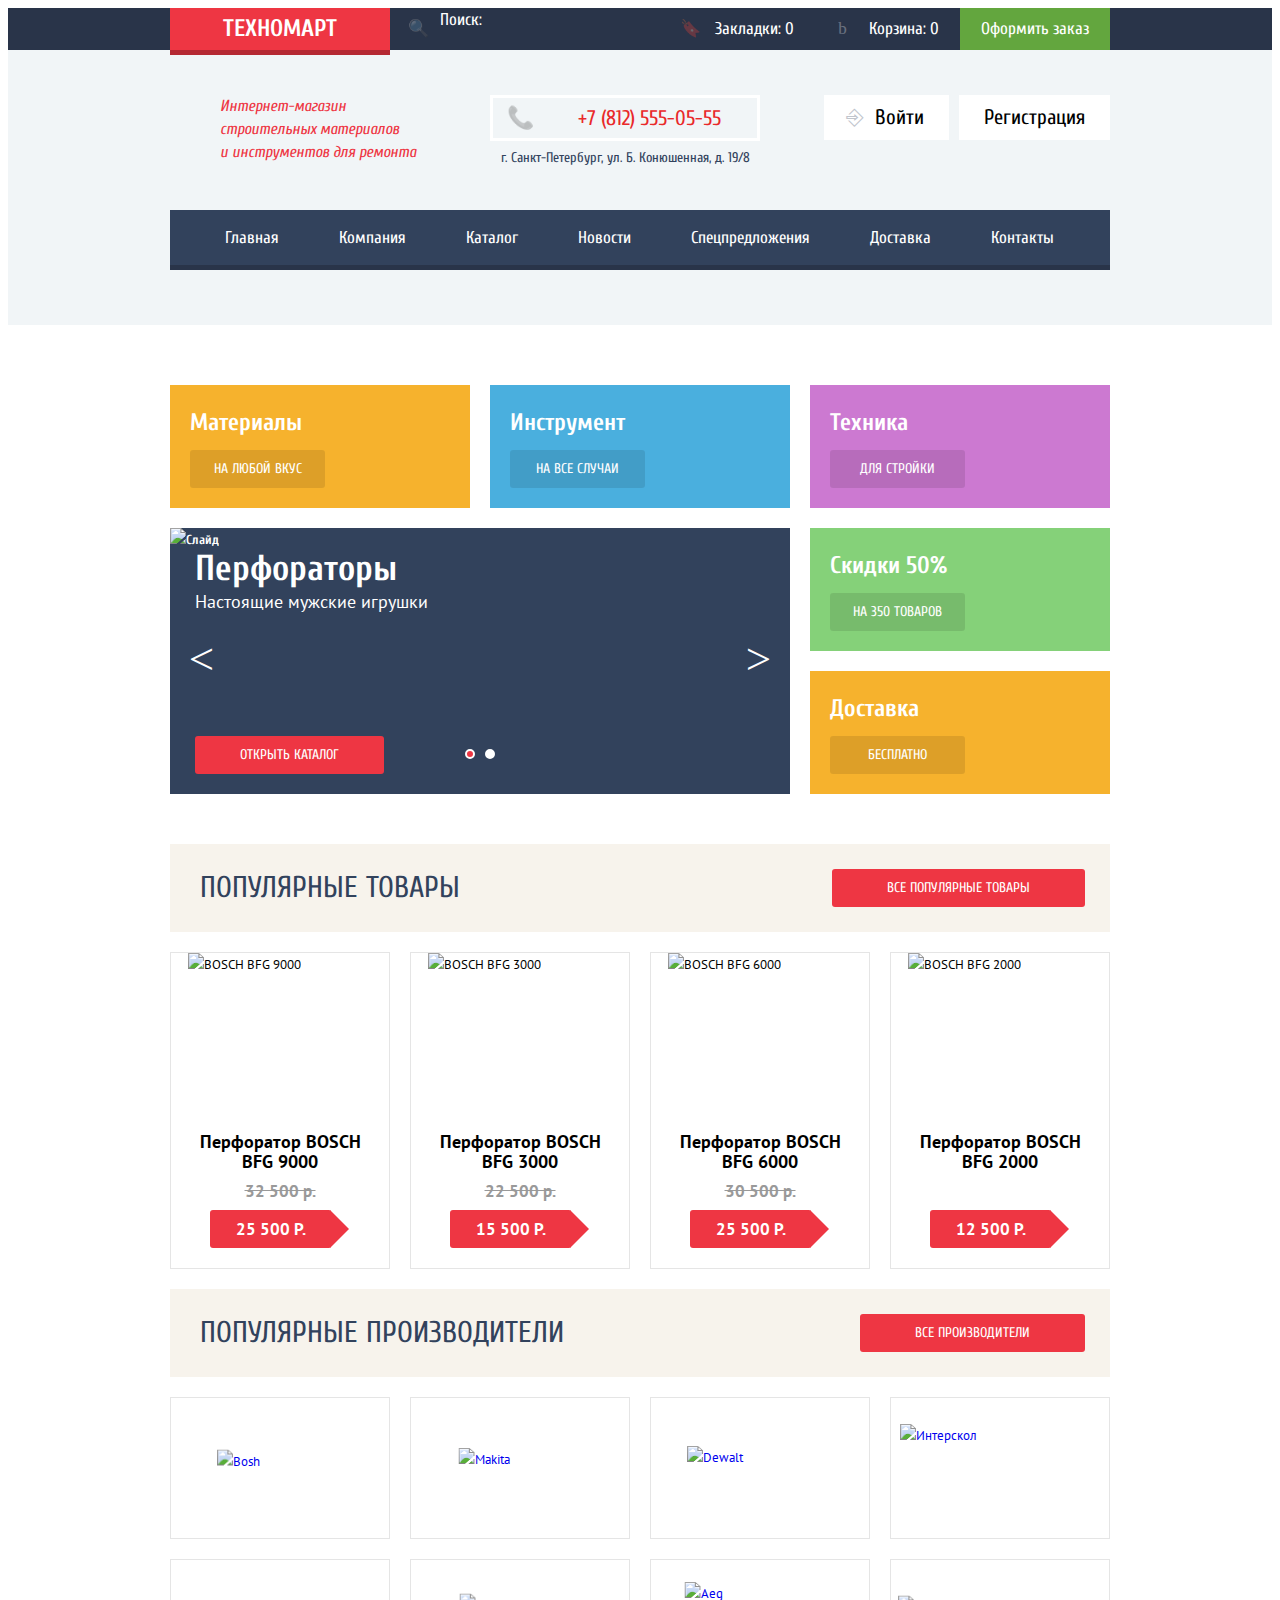
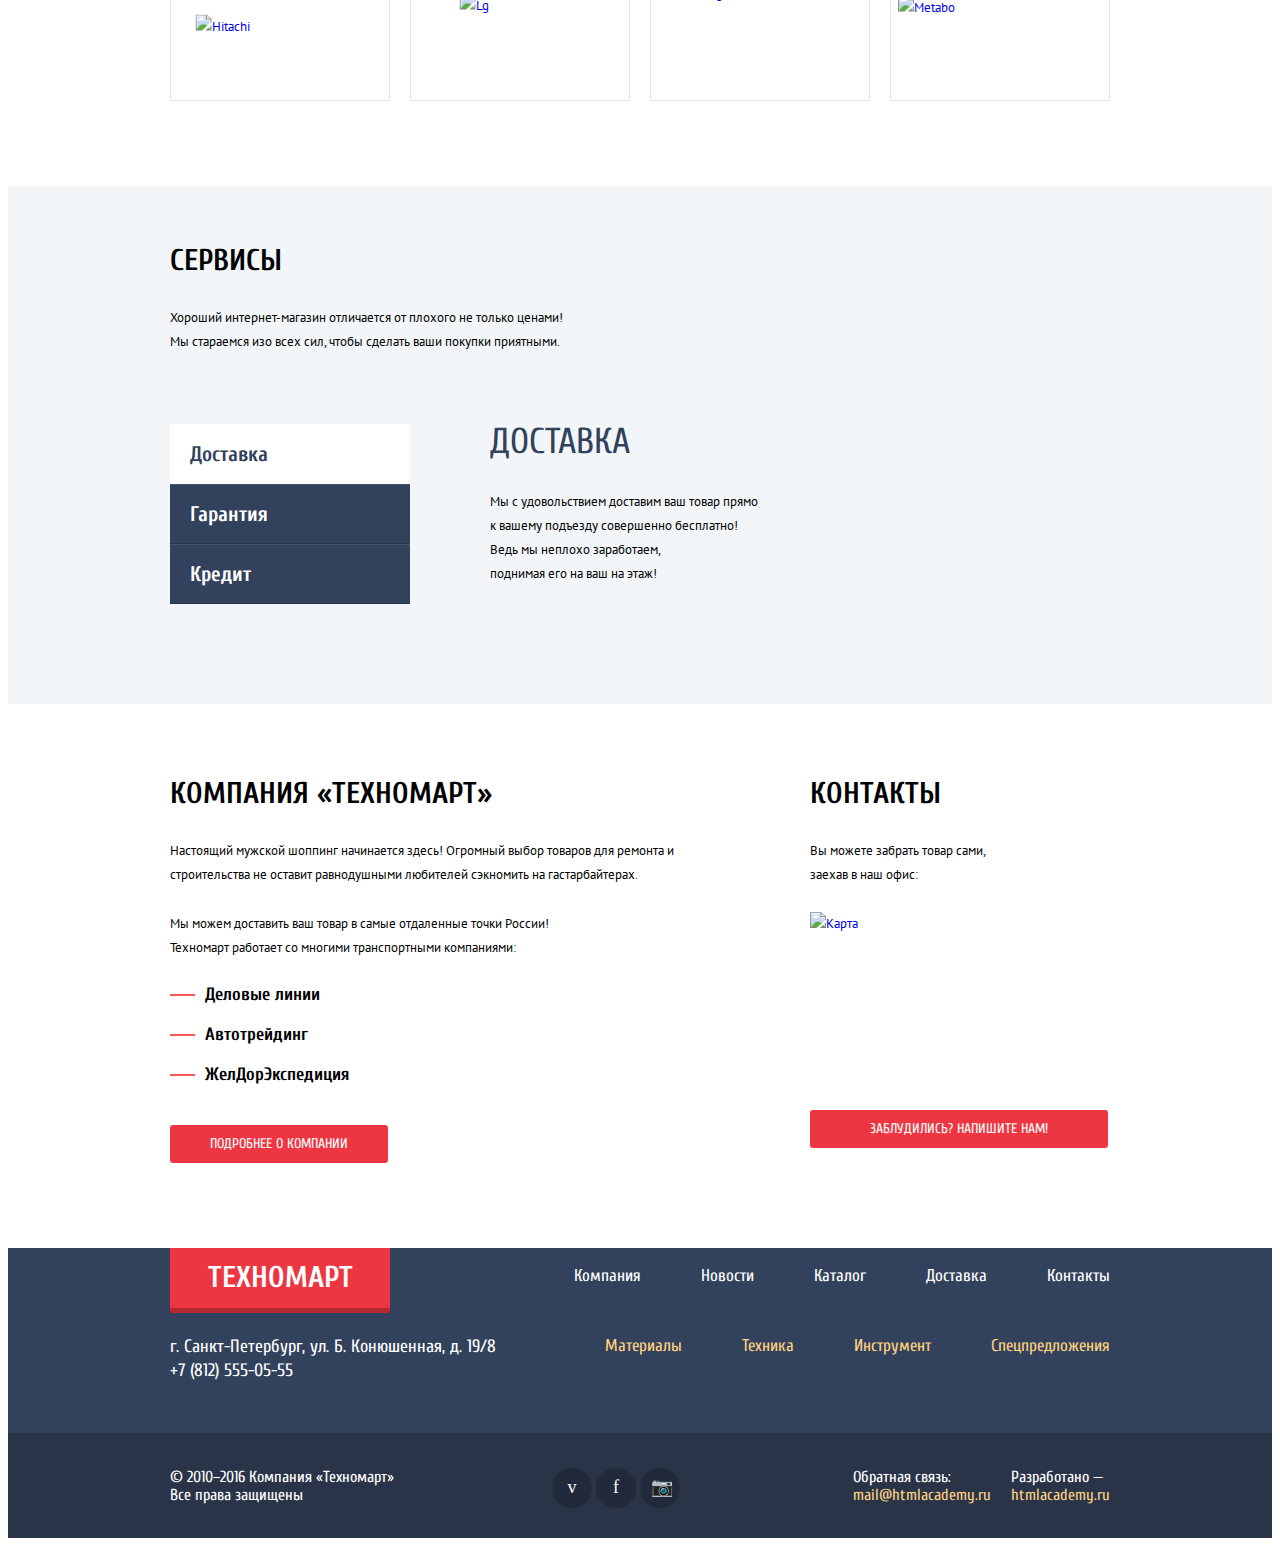
==== commit 67294fa1: "Доделано." ====
--- a/index.html
+++ b/index.html
@@ -6,17 +6,17 @@
     <link href='https://fonts.googleapis.com/css?family=Cuprum:400,700,400italic&subset=latin,cyrillic' rel='stylesheet' type='text/css'>
     <link href='https://fonts.googleapis.com/css?family=PT+Sans:400,700&subset=latin,cyrillic' rel='stylesheet' type='text/css'>
     <link rel="stylesheet" href="css/normalize.css">
-    <link rel="stylesheet" href="css/style.css">
+    <link rel="stylesheet" href="css/style.min.css">
   </head>
   <body>
     <header class="main-header">
         <div class="top-block">
           <div class="container clearfix">
-            <a class="index-logo" href="inex.html">
+            <div class="index-logo">
               Техномарт
-            </a>
+            </div>
             <form class="search-form" action="https://echo.htmlacademy.ru" method="get">
-              <input type="search" name="name" id="search-field" placeholder="Поиск:">
+              <input type="search" name="search-request" id="search-field" placeholder="Поиск:">
               <span class="icon-search"></span>
             </form>
             <div class="bookmarks">
@@ -40,7 +40,7 @@
           <div class="header-contacts">
             <div class="phone">
               <span class="icon-phone"></span>
-              <a href="tel: +78125550555">+7 (812) 555-05-55</a>
+              <a href="tel:+78125550555">+7 (812) 555-05-55</a>
             </div>
             <div class="address">
               г. Санкт-Петербург, ул. Б. Конюшенная, д. 19/8
@@ -102,9 +102,9 @@
               <div class="slide-descriptoin">
                 <h1>Перфораторы</h1>
                 <p>Настоящие мужские игрушки</p>
-                <a class="btn btn-red" href="#">Открыть каталог</a>
-              </div>
-              <img src="img/slide-1.jpg" width="620" height="266">
+                <a class="btn btn-red" href="catalog.html">Открыть каталог</a>
+              </div>
+              <img src="img/slide-1.jpg" width="620" height="266" alt="Слайд">
             </div>
             <div class="slide">
               <div class="slide-descriptoin">
@@ -112,7 +112,7 @@
                 <p>Соседям на радость!</p>
                 <a class="btn btn-red" href="#">Открыть каталог</a>
               </div>
-              <img src="img/slide-2.jpg" width="620" height="266">
+              <img src="img/slide-2.jpg" width="620" height="266" alt="Слайд">
             </div>
             <div class="arrows clearfix">
               <a class="prev" href="#"><span class="icon-left"></span>(Предыдущий)</a>
@@ -150,12 +150,10 @@
                 <a class="btn bookmark" href="#">В закладки</a>
               </div>
               <div class="item-image">
-                <a href="#">
-                  <img src="img/item-1.jpg" width="184" height="164" alt="BOSCH BFG 9000">
-                </a>
+                <img src="img/item-1.jpg" width="184" height="164" alt="BOSCH BFG 9000">
               </div>
               <div class="item-title">
-                <a href="#">Перфоратор BOSCH<br> BFG 9000</a>
+                <a href="#">Перфоратор BOSCH BFG 9000</a>
               </div>
               <div class="item-old-price">
                 32 500 р.
@@ -170,9 +168,7 @@
                 <a class="btn bookmark" href="#">В закладки</a>
               </div>
               <div class="item-image">
-                <a href="#">
-                  <img src="img/item-2.jpg" width="180" height="160" alt="BOSCH BFG 3000">
-                </a>
+                <img src="img/item-2.jpg" width="180" height="160" alt="BOSCH BFG 3000">
               </div>
               <div class="item-title">
                 <a href="#">Перфоратор BOSCH BFG 3000</a>
@@ -190,9 +186,7 @@
                 <a class="btn bookmark" href="#">В закладки</a>
               </div>
               <div class="item-image">
-                <a href="#">
-                  <img src="img/item-3.jpg" width="180" height="160" alt="BOSCH BFG 6000">
-                </a>
+                <img src="img/item-3.jpg" width="180" height="160" alt="BOSCH BFG 6000">
               </div>
               <div class="item-title">
                 <a href="#">Перфоратор BOSCH BFG 6000</a>
@@ -211,9 +205,7 @@
                 <a class="btn bookmark" href="#">В закладки</a>
               </div>
               <div class="item-image">
-                <a href="#">
-                  <img src="img/item-4.jpg" width="180" height="160" alt="BOSCH BFG 2000">
-                </a>
+                <img src="img/item-4.jpg" width="180" height="160" alt="BOSCH BFG 2000">
               </div>
               <div class="item-title">
                 <a href="#">Перфоратор BOSCH BFG 2000</a>
@@ -263,7 +255,7 @@
       <div class="service-block">
         <div class="container">
           <section class="service">
-            <h2 class="service-title">Сервисы</h2>
+            <h2>Сервисы</h2>
             <p>
               Хороший интернет-магазин отличается от плохого не только ценами!<br>
               Мы стараемся изо всех сил, чтобы сделать ваши покупки приятными.
@@ -272,8 +264,8 @@
           <section class="service-content clearfix">
             <div class="service-navigation">
               <ul>
-                <li class="active">
-                  <a href="#">Доставка</a>
+                <li>
+                  <a class="active" href="#">Доставка</a>
                 </li>
                 <li>
                   <a href="#">Гарантия</a>
@@ -285,7 +277,7 @@
             </div>
             <div class="service-description">
               <div class="service-about delivery active">
-                <h3 class="service-about-title">Доставка</h3>
+                <h3>Доставка</h3>
                 <p>
                   Мы с удовольствием доставим ваш товар прямо<br>
                   к вашему подъезду совершенно бесплатно!<br>
@@ -294,7 +286,7 @@
                 </p>
               </div>
               <div class="service-about guarantee">
-                <h3 class="service-about-title">Гарантия</h3>
+                <h3>Гарантия</h3>
                 <p>
                   Если купленный у нас товар поломается или заискрит,<br>
                   а также в случае пожара, спровоцированного его возгаранием,<br>
@@ -303,7 +295,7 @@
                 </p>
               </div>
               <div class="service-about credit">
-                <h3 class="service-about-title">Кредит</h3>
+                <h3>Кредит</h3>
                 <p>
                   Залезть в долговую яму стало проще!<br>
                   Кредитные консультанты придут вам на помощь.
@@ -317,7 +309,7 @@
       <div class="container">
         <div class="contacts clearfix">
           <section class="contacts-content clearfix">
-            <h2 class="service-title">Компания «Техномарт»</h2>
+            <h2>Компания «Техномарт»</h2>
             <p>
               Настоящий мужской шоппинг начинается здесь! Огромный выбор товаров
               для ремонта и строительства не оставит равнодушными любителей
@@ -335,12 +327,14 @@
             <a class="btn btn-red" href="#">Подробнее о компании</a>
           </section>
           <section class="contacts-map clearfix">
-            <h2 class="service-title">Контакты</h2>
+            <h2>Контакты</h2>
             <p>
               Вы можете забрать товар сами,<br>
               заехав в наш офис:
             </p>
-            <div class="map">Карта</div>
+            <a class="map-mini" href="https://www.google.ru/maps/place/%D0%91%D0%BE%D0%BB%D1%8C%D1%88%D0%B0%D1%8F+%D0%9A%D0%BE%D0%BD%D1%8E%D1%88%D0%B5%D0%BD%D0%BD%D0%B0%D1%8F+%D1%83%D0%BB.,+19,+%D0%A1%D0%B0%D0%BD%D0%BA%D1%82-%D0%9F%D0%B5%D1%82%D0%B5%D1%80%D0%B1%D1%83%D1%80%D0%B3,+191186/@59.938478,30.3224047,17z/data=!4m2!3m1!1s0x4696310fca5ba729:0xea9c53d4493c879f?hl=ru">
+              <img src="img/map.jpg" width="300" height="158" alt="Карта">
+            </a>
             <a class="btn btn-red" href="#">Заблудились? Напишите нам!</a>
           </section>
         </div>
@@ -350,9 +344,9 @@
       <div class="footer-navigation">
         <div class="container">
           <section class="footer-navigation-top clearfix">
-            <a class="index-logo footer-logo" href="index.html">
+            <div class="index-logo footer-logo">
               Техномарт
-            </a>
+            </div>
             <nav class="main-navigation footer-main-nav">
               <ul>
                 <li>
@@ -398,36 +392,74 @@
         </div>
       </div>
       <div class="footer-links">
-          <div class="container clearfix">
-            <section class="footer-copyright">
-              &copy; 2010–2016 Компания «Техномарт»
-              Все права защищены
-            </section>
-            <section class="footer-social">
-              <ul class="social-list">
-          			<li class="social-item">
-          				<a class="social-link" href="#"><span class="icon-vk"></span></a>
-          			</li>
-                <li class="social-item">
-          				<a class="social-link" href="#"><span class="icon-facebook"></span></a>
-          			</li>
-                <li class="social-item">
-          				<a class="social-link" href="#"><span class="icon-instagram"></span></a>
-          			</li>
-              </ul>
-            </section>
-            <section class="footer-email clearfix">
-              <div class="internet-contact email">
-                <p>Обратная связь:</p>
-                <a href="mailto:mail@htmlacademy.ru">mail@htmlacademy.ru</a>
-              </div>
-              <div class="internet-contact site">
-                <p>Разработано —</p>
-                <a href="https://htmlacademy.ru">htmlacademy.ru</a>
-              </div>
-            </section>
-          </div>
+        <div class="container clearfix">
+          <section class="footer-copyright">
+            &copy; 2010–2016 Компания «Техномарт»
+            Все права защищены
+          </section>
+          <section class="footer-social">
+            <ul class="social-list">
+              <li class="social-item">
+                <a class="social-link" href="#"><span class="icon-vk"></span></a>
+              </li>
+              <li class="social-item">
+                <a class="social-link" href="#"><span class="icon-facebook"></span></a>
+              </li>
+              <li class="social-item">
+                <a class="social-link" href="#"><span class="icon-instagram"></span></a>
+              </li>
+            </ul>
+          </section>
+          <section class="footer-email clearfix">
+            <div class="internet-contact email">
+              <p>Обратная связь:</p>
+              <a href="mailto:mail@htmlacademy.ru">mail@htmlacademy.ru</a>
+            </div>
+            <div class="internet-contact site">
+              <p>Разработано —</p>
+              <a href="https://htmlacademy.ru">htmlacademy.ru</a>
+            </div>
+          </section>
+        </div>
       </div>
     </footer>
+    <div class="modal-cart">
+      <button class="modal-close" type="button" title="Закрыть">Закрыть</button>
+      <div class="modal-cart-message">
+        <span class="modal-cart-circle"></span>
+        <p>Товар добавлен в корзину!</a>
+      </div>
+      <div class="modal-cart-buttons">
+        <a class="btn btn-red" href="#">Оформить заказ</a>
+        <a class="btn btn-red continue" href="#">Продолжить покупки</a>
+      </div>
+    </div>
+    <div class="modal-write-us">
+      <button class="modal-close" type="button" title="Закрыть">Закрыть</button>
+      <form action="https://echo.htmlacademy.ru" method="post">
+        <div class="modal-write-us-form">
+          <label>
+            Ваше имя:
+            <input type="text" name="user-name" placeholder="Представьтесь, пожалуйста">
+          </label>
+          <label>
+            Ваше e-mail:
+            <input type="text" name="e-mail" placeholder="Для отправки ответа">
+          </label>
+          <label for="text-field">Текст письма:</label>
+          <textarea name="text" rows="5" id="text-field" placeholder="В свободной форме"></textarea>
+        </div>
+        <div class="modal-write-us-button">
+          <button class="btn btn-red" type="submit">Отправить</button>
+        </div>
+      </form>
+    </div>
+    <div class="modal-map">
+      <button class="modal-close" type="button" title="Закрыть">Закрыть</button>
+      <div class="map">
+        <iframe src="https://www.google.com/maps/embed?pb=!1m18!1m12!1m3!1d1998.5989424123713!2d30.32089461574152!3d59.93879686904836!2m3!1f0!2f0!3f0!3m2!1i1024!2i768!4f13.1!3m3!1m2!1s0x4696310fca5ba729%3A0xea9c53d4493c879f!2z0JHQvtC70YzRiNCw0Y8g0JrQvtC90Y7RiNC10L3QvdCw0Y8g0YPQuy4sIDE5LCDQodCw0L3QutGCLdCf0LXRgtC10YDQsdGD0YDQsywg0KDQvtGB0YHQuNGPLCAxOTExODY!5e0!3m2!1sru!2s!4v1455319080157" width="940" height="565" frameborder="0" style="border:0" allowfullscreen></iframe>
+      </div>
+    </div>
+    <script src="js/script.min.js"></script>
   </body>
 </html>
--- a/css/style.min.css
+++ b/css/style.min.css
@@ -0,0 +1 @@
+body{position:relative;min-width:960px;font-family:'PT Sans','Arial',sans-serif;font-size:13px;line-height:24px;color:#000}h1,h2{font-family:'Cuprum','Arial',sans-serif;font-size:36px;line-height:42px;font-weight:700;color:#fff}h2{font-size:30px;line-height:30px;color:#32425c}img{max-width:100%;height:auto}@font-face{font-weight:400;font-style:normal;font-family:"symbols-technomart";src:url("../fonts/symbols-technomart.woff") format("woff"),url("../fonts/symbols-technomart.woff2") format("woff2")}[class*=" icon-"]::before,[class^=icon-]::before{display:inline-block;width:1em;margin-right:.2em;margin-left:.2em;font-weight:400;line-height:1em;font-family:"symbols-technomart";text-align:center;text-transform:none;text-decoration:inherit;font-style:normal;font-variant:normal;speak:none}.icon-left::before{content:"\3c"}.icon-right::before{content:"\3e"}.icon-basket::before{content:"\62"}.icon-facebook::before{content:"\66"}.icon-twitter::before{content:"\74"}.icon-vk::before{content:"\76"}.icon-up::before{content:"\2c4"}.icon-down::before{content:"\2c5"}.icon-left-big::before{content:"\2190"}.icon-right-big::before{content:"\2192"}.icon-login::before{content:"\2386"}.icon-logout::before{content:"\241b"}.icon-up-dir::before{content:"\25b2"}.icon-down-dir::before{content:"\25bc"}.icon-circle::before{content:"\25cb"}.icon-circle-dot::before{content:"\25cf"}.icon-star::before{content:"\2605"}.icon-check-off::before{content:"\2610"}.icon-check-on::before{content:"\2611"}.icon-youtube::before{content:"\f39e"}.icon-home::before{content:"🏠"}.icon-user::before{content:"👨"}.icon-phone::before{content:"📞"}.icon-instagram::before{content:"📷"}.icon-search::before{content:"🔍"}.icon-bookmark::before{content:"🔖"}.container{width:940px;margin:0 auto;padding:0 10px}.clearfix::after{content:'';display:table;clear:both}.index-logo,.main-header{font-family:'Cuprum','Arial',sans-serif}.main-header{padding-bottom:55px;background-color:#f1f5f7;font-size:17px;line-height:18px}.main-header .top-block{background-color:#293449;color:#fff}.index-logo{float:left;display:block;width:220px;background-color:#ee3643;box-shadow:0 5px #b52933;font-size:24px;line-height:42px;font-weight:700;color:#fff;text-transform:uppercase;text-align:center;text-decoration:none}a.index-logo:hover{background-color:#ca2c37}a.index-logo:active{background-color:#ba2732}.search-form{position:relative;float:left;width:270px;font:inherit;color:inherit}.search-form .icon-search{position:absolute;left:15px;top:0;font-size:17px;line-height:42px;opacity:.3;cursor:default}.search-form input{width:220px;height:18px;padding:12px 0 12px 50px;border:none;outline:none;font-family:'Cuprum','Arial',sans-serif;font-size:17px;line-height:18px;color:#fff;background-color:#293449}.search-form input::-webkit-input-placeholder{color:#fff}.search-form input::-moz-placeholder{color:#fff;opacity:1}.search-form input:focus::-moz-placeholder{opacity:0}.search-form input:focus{background-color:#fff;color:#000}.search-form input:focus+.icon-search{color:#ee3643;opacity:1}.bookmarks,.cart{float:left;width:150px}.bookmarks a,.cart a,.order a{display:block;font:inherit;color:inherit;text-align:center;text-decoration:none;line-height:42px}.bookmarks span,.cart span{margin-right:15px;opacity:.3}.bookmarks a:hover,.cart a:hover,.search-form:hover{background-color:#212a3a}.bookmarks:hover span,.cart:hover span,.login:hover .icon-login,.search-form:hover span{opacity:1}.bookmarks a:active,.cart a:active{background-color:#161d29;color:rgba(255,255,255,.6)}.order{float:right;width:150px}.order a{background-color:#63a63e}.order a:hover{background-color:#5fbb2d}.order a:active{background-color:#518534;color:rgba(255,255,255,.6)}.second-block{padding-top:45px;padding-bottom:40px}.header-description{float:left;width:250px;margin-right:20px;padding-left:50px;font-style:italic;font-size:16px;line-height:23px;color:#ee3643}.header-contacts{float:left;width:270px;margin-right:50px}.header-contacts .phone{width:264px;border:3px solid #fff}.header-contacts .icon-phone{margin-right:40px;margin-left:10px;font-size:22px;opacity:.3}.header-contacts a,.user-block .login{font:inherit;font-size:21px;color:#e9292a;text-decoration:none;line-height:40px}.header-contacts .address{margin-top:5px;font-size:14px;line-height:24px;color:#32425c;text-align:center}.user-block{position:relative;float:right;max-width:300px}.user-block .login{display:inline-block;padding:10px 25px;vertical-align:top;line-height:25px;color:#000;background-color:#fff;margin-left:6px}.user-block .icon-login{margin-left:-10px;font-size:22px;color:#32425c;opacity:.3}.login:hover{color:#ee3643}.login:active{color:rgba(0,0,0,.3)}.login:active .icon-login{opacity:.3}.main-navigation{background-color:#32425c;box-shadow:inset 0 -5px #293449}.main-navigation ul{margin:0;padding:0;list-style:none;font-size:0}.main-navigation li{display:inline-block;vertical-align:top}.main-navigation a{display:block;padding:17px 30px 22px;text-decoration:none;font-family:'Cuprum','Arial',sans-serif;font-size:17px;line-height:21px;color:#fff}.main-navigation li:first-child a{padding-left:55px}.main-navigation li:last-child a{padding-right:55px}.main-header .main-navigation a:hover{background-color:#293449}.main-header .main-navigation a:active{background-color:#1d2739;color:rgba(255,255,255,.5)}.features{padding-top:60px;padding-bottom:30px;font-family:'Cuprum','Arial',sans-serif;font-weight:700;color:#fff}.features-item{float:left;position:relative;width:260px;padding:23px 20px 20px;margin-bottom:20px;font-size:24px;line-height:30px}.features-item:not(:nth-child(3n+3)){margin-right:20px}.slide-block+.features-item{margin-right:0}.features-item:nth-child(1),.features-item:nth-child(4n+6){background-color:#f6b22d}.features-item:nth-child(2),.features-item:nth-child(4n+7){background-color:#4aafde}.features-item:nth-child(3),.features-item:nth-child(4n+8){background-color:#cc79d1}.features-item:nth-child(4n+5){background-color:#85d179}.features-item b{display:block;margin-bottom:12px}.flag-new{position:absolute;top:0;right:0;z-index:20;font-size:0;width:60px;height:59px;background:url("../img/flag-new.png") no-repeat center}.btn{display:block;padding:10px 0;border-radius:3px;text-align:center;text-decoration:none;font-family:'Cuprum','Arial',sans-serif;font-weight:400;font-size:14px;line-height:18px;color:#fff;text-transform:uppercase}.features-btn{width:135px;background-color:rgba(0,0,0,.1)}.features-btn:hover{background-color:rgba(0,0,0,.2)}.features-btn:active{background-color:rgba(0,0,0,.3)}.features-item::after{content:'';position:absolute;top:0;right:0;z-index:10;width:140px;height:123px;background:url("../img/sprite.png") no-repeat;background-position:0 0}.features-item:nth-child(2)::after{background-position:0 -123px}.features-item:nth-child(3)::after{background-position:0 -246px}.features-item:nth-child(5)::after{background-position:0 -369px}.features-item:nth-child(6)::after{background-position:0 -492px}.slide-block{position:relative;float:left;width:620px;height:266px;margin-right:20px}.slide,.slide-descriptoin{position:absolute;top:0;left:0}.slide{height:266px;z-index:0;background-color:#32425c;width:620px}.slide.active{z-index:10}.slide-descriptoin{bottom:0;width:570px;padding:20px 25px}.slide-descriptoin h1{margin:0}.slide-descriptoin p{margin:0;font-family:'PT Sans','Arial',sans-serif;font-weight:400;font-size:18px}.btn-red,.slide-page .active a{background-color:#ee3643}.slide .btn-red{position:absolute;left:25px;bottom:20px;padding:10px 45px}.btn-red:hover{background-color:#ca2c37}.btn-red:active{background-color:#ba2732}.arrows{position:absolute;width:100%;left:0;top:50%;z-index:30;-webkit-transform:translateY(-50%);transform:translateY(-50%);font-size:0}.arrows a{display:block;text-decoration:none}.arrows span{font-size:45px;color:#fff}.arrows .prev{float:left}.arrows .next{float:right}.slide-control{position:absolute;bottom:35px;left:50%;z-index:30;-webkit-transform:translateX(-50%);transform:translateX(-50%)}.slide-page{margin:0;padding:0;list-style:none;font-size:0;line-height:0}.slide-page li{display:inline-block;vertical-align:top;margin:0 5px}.slide-page a{position:relative;display:block;width:6px;height:6px;border:2px solid #fff;border-radius:50%;background-color:#fff}.famous{padding:25px 25px 25px 30px;background-color:#f7f3ec}.famous-title{float:left;margin:0;font-weight:400;line-height:38px;color:#32425c;text-transform:uppercase}.famous .btn{float:right;padding:10px 55px}.item-container{padding:20px 0}.item{position:relative;float:left;z-index:0;width:218px;margin-right:20px;padding-bottom:20px;border:1px solid #e5e5e5}.item:hover{box-shadow:0 10px 25px rgba(41,52,73,.5)}.item:hover .action{display:block}.item .flag-new{top:-1px;right:-1px}.item .action{position:absolute;display:none;width:218px;height:121px;padding-top:43px;top:0;right:0;z-index:10;background-color:#fff}.action .btn{position:relative;width:135px;margin:0 auto 8px;text-align:center}.btn.buy{background-color:#63a63e;box-shadow:inset 0 -3px #367315}.btn.buy .icon-basket{position:absolute;left:10px;opacity:.3}.btn.buy:hover{background-color:#5fbb2d}.btn.buy:hover .icon-basket{opacity:1}.btn.buy:active{background-color:#518534;box-shadow:none}.btn.bookmark{width:129px;background-color:#fff;color:#32425c;border:3px solid #63a63e;padding:7px 0}.btn.bookmark:hover{border-color:#32425c}.btn.bookmark:active{color:rgba(50,66,92,.3);border-color:rgba(50,66,92,.3)}.item-image{display:block;margin:0 auto;width:184px;height:164px}.item-old-price,.item-title a{font-family:'PT Sans','Arial',sans-serif;font-weight:700;text-align:center}.item-title a{display:block;margin:15px 20px 0;font-size:18px;line-height:20px;color:#000;text-decoration:none}.item-old-price{padding:10px 0;height:18px;font-size:17px;line-height:18px;text-decoration:line-through;color:#999}.item-price{position:relative;width:140px;margin:0 auto}.item-price .btn{width:121px;font-family:'PT Sans','Arial',sans-serif;font-weight:700;font-size:17px;line-height:18px;background-color:#ee3643;border-top-right-radius:2px;border-bottom-right-radius:2px}.item-price .btn::after{content:'';position:absolute;right:0;top:0;width:1px;height:0;border:19px solid #ee3643;border-right:0;border-top-color:transparent;border-bottom-color:transparent}.item-price .btn:hover{background-color:#ca2c37}.item-price .btn:hover::after{border-left-color:#ca2c37}.item-price .btn:active{background-color:#ba2732}.item-price .btn:active::after{border-left-color:#ba2732}.item-container .item:nth-child(4n){margin-right:0}.brand-container{padding-top:20px;padding-bottom:65px}.brand{float:left;width:218px;margin-right:20px;margin-bottom:20px;border:1px solid #e5e5e5}.brand a{position:relative;display:block;width:218px;height:140px}.brand img{position:absolute;top:50%;left:50%;-webkit-transform:translate(-50%,-50%);transform:translate(-50%,-50%)}.brand:nth-child(4n){margin-right:0}.brand:hover{border-color:#fff;box-shadow:0 10px 25px rgba(41,52,73,.5)}.brand:active{box-shadow:0 4px 10px rgba(41,52,73,.5)}.brand:active img{opacity:.3}.service-block{padding-top:60px;background-color:#f2f6f8}.about-item h2,.contacts h2,.service h2{margin:0 0 30px;color:#000;text-transform:uppercase}.service{margin-bottom:70px}.service-navigation{position:relative;float:left;width:240px}.service-navigation::before{content:'';position:absolute;right:0;top:-46px;width:10px;height:272px;background:url('../img/border-line.png') no-repeat}.contacts-content ul,.service-navigation ul{margin:0;padding:0;list-style:none}.service-navigation a{display:block;padding:15px 20px;font-family:'Cuprum','Arial',sans-serif;font-weight:700;font-size:21px;line-height:30px;color:#fff;text-decoration:none;background-color:#32425c;box-shadow:inset 0 -1px #293449,inset 0 1px rgba(255,255,255,.1)}.service-navigation a:hover{background-color:#293449}.service-navigation a.active{background-color:#fff;color:#32425c;box-shadow:none}.service-description{float:right;width:620px}.service-about h3{margin:0 0 30px;font-family:'Cuprum','Arial',sans-serif;font-weight:400;font-size:36px;line-height:36px;text-transform:uppercase;color:#32425c}.internet-contact p,.service-about p{margin:0}.service-about{display:none;min-height:280px}.service-description .active{display:block}.delivery{background:url("../img/delivery.png") no-repeat}.credit,.delivery,.guarantee{background-position:right bottom}.guarantee{background:url("../img/guarantee.png") no-repeat}.credit{background:url("../img/credit.png") no-repeat}.credit .btn{width:195px;margin-top:30px}.contacts{position:relative;padding-top:75px;padding-bottom:85px}.contacts p{margin:0 0 25px}.contacts .btn{float:left;margin-top:40px}.contacts-content{float:left;width:540px}.contacts-content li{position:relative;padding-left:35px;margin-bottom:20px;font-family:'Cuprum','Arial',sans-serif;font-size:18px;line-height:20px;font-weight:700}.contacts-content li:last-child{margin:0}.contacts-content li::before{content:'';position:absolute;left:0;top:50%;margin-top:-1px;width:25px;height:2px;background-color:#fb565a}.contacts-content .btn{padding:10px 40px}.contacts-map{float:right;width:300px}.contacts-map .btn{padding:10px 60px}.map-mini{display:block;width:300px;height:158px;text-decoration:none}.footer-navigation{background-color:#32425c}.footer-logo{padding:15px 0;font-size:30px;line-height:30px}.footer-main-nav{float:right;box-shadow:none}.footer-main-nav li:last-child a,.footer-second-nav li:last-child a{padding-right:0}.footer-navigation-bottom{padding-top:10px;padding-bottom:50px}.footer-contacts{float:left;padding-top:17px;width:330px;font-family:'Cuprum','Arial',sans-serif;font-size:18px;color:#fff}.footer-second-nav{float:right;box-shadow:none}.footer-main-nav li:first-child a,.footer-second-nav li:first-child a{padding-left:10px}.footer-main-nav a:hover,.footer-second-nav a:hover{text-decoration:underline}.footer-main-nav a:active,.footer-second-nav a:active{text-decoration:none;opacity:.5}.footer-second-nav a{color:#ffd180}.footer-links{padding-top:35px;padding-bottom:30px;background-color:#293449;font-family:'Cuprum','Arial',sans-serif;font-size:16px;line-height:18px;color:#fff}.footer-copyright{float:left;width:240px}.footer-social{float:left;width:160px;margin-left:140px}.social-list{margin:0;padding:0;list-style:none;font-size:0;line-height:0}.social-list li{display:inline-block;vertical-align:top;margin:0 2px;text-align:center}.social-link{display:block;width:40px;height:40px;border-radius:50%;background-color:#212a3a}.social-link span{font-size:18px;line-height:40px;text-decoration:none;color:#fff}.social-link:hover{background-color:#ee3643}.footer-email{float:right;max-width:300px}.internet-contact{float:left;max-width:140px}.internet-contact a{font-family:inherit;text-decoration:none;color:#ffd180}.internet-contact a:hover{text-decoration:underline}.internet-contact a:active{text-decoration:none;color:#ee3643}.email{margin-right:20px}.not-empty{background-color:#ee3643}a.not-empty:hover{background-color:#ca2c37}.icon-user{font-size:18px;opacity:.3;margin-right:5px;margin-left:-10px}.user-block .user-name{padding-right:60px}.logout:hover,.user-name:hover .icon-user{opacity:1;color:#32425c}.logout,.logout:active,.user-name:active .icon-user{opacity:.3;color:#000}.logout{position:absolute;right:0;top:0;width:30px;height:46px;text-decoration:none;font-size:18px;line-height:46px}.user-menu{padding:0;margin:0;list-style:none}.user-menu li{position:relative;display:inline-block;vertical-align:top;margin-top:10px;padding:0 15px}.user-menu li:last-child::before{content:'';position:absolute;left:-2px;top:50%;margin-top:-2px;width:4px;height:4px;border-radius:50%;background-color:#32425c}.user-menu a{color:#32425c;font-size:16px}.user-menu a:hover{color:#ee3643}.user-menu a:active{color:#32425c;opacity:.3}.breadcrumbs{margin:0;padding:17px 0;list-style:none}.breadcrumbs li{position:relative;display:inline-block;vertical-align:top;padding:0 20px;font-family:'PT Sans','Arial',sans-serif;font-size:13px;line-height:18px;text-transform:uppercase}.breadcrumbs li:nth-child(n+2)::before{content:"\3e";position:absolute;left:-2px;bottom:0;font-family:"symbols-technomart";font-size:14px;line-height:20px;opacity:.3}.breadcrumbs li:first-child{padding-left:0;opacity:.3;font-size:16px;line-height:20px}.breadcrumbs a{font:inherit;color:#000;text-decoration:none}.catalog-title{margin:0;padding:30px;color:#32425c;font-size:30px;line-height:30px;text-transform:uppercase;background-color:#f2f6f8}.left-column{float:left;width:220px;padding-top:20px}.filter-category{border:none;padding:0;margin:0;border-bottom:1px solid #e5e5e5}.filter-category:last-child{border:none}.category-title{margin:0;padding:12px 0;font-size:17px;line-height:30px;font-weight:700;text-transform:uppercase}.column-title{padding:10px 15px;text-transform:uppercase;background-color:#f7f3ec;border-radius:3px}.range-controls{position:relative;margin-bottom:10px;height:80px;background-color:#f7f3ec;border-bottom-left-radius:5px;border-bottom-right-radius:5px;overflow:hidden}.scale{margin:39px auto 0;width:170px;height:2px;background-color:#d7dcde}.bar{height:2px;background-color:#00ca74}.toggle{position:absolute;top:30px;width:4px;height:4px;border-radius:50%;background-color:#ababab;cursor:pointer;border:8px solid #fff;box-shadow:0 2px rgba(0,0,0,.14)}.min-toggle,.toggle{left:15px}.max-toggle{left:145px}.max-price,.min-price{width:75px;padding:10px;margin-bottom:25px;border:none;border-radius:3px;background-color:#f7f3ec;font-family:'PT Sans','Arial',sans-serif;font-size:18px;line-height:18px;text-align:center;color:#000}.min-price{margin-right:9px}.max-price{margin-left:9px}.filter-category input[type=checkbox],.filter-category input[type=radio]{display:none}.filter-category label{position:relative;display:inline-block;margin-bottom:17px;padding-left:35px;text-transform:uppercase;cursor:pointer}input[type=checkbox]+label::before{content:"\2610";position:absolute;left:0;font-family:"symbols-technomart";font-size:28px;color:#c1c1c1}input[type=checkbox]:checked+label::before{content:"\2611"}input[type=radio]+label::before{content:"\25cb";position:absolute;left:0;font-family:"symbols-technomart";font-size:28px;color:#c1c1c1}input[type=radio]:checked+label::before{content:"\25cf"}input[type=checkbox]+label:hover::before,input[type=radio]+label:hover::before{color:#b5b5b5}input[type=checkbox]+label:active,input[type=checkbox]+label:active::before,input[type=radio]+label:active,input[type=radio]+label:active::before{color:#b5b5b5;opacity:.3}.button{margin-top:58px;text-transform:uppercase;padding:6px 35px;background-color:#fff;border:1px solid #e5e5e5;border-radius:3px}.right-column{float:right;width:700px;padding-top:20px;padding-bottom:60px}.regulation,.sort-factor{float:right;display:inline-block;vertical-align:top;margin:0;padding:0;list-style:none}.regulation li,.sort-factor li{display:inline-block;vertical-align:top;padding:0 30px}.regulation li{padding:0}.sort-factor a{display:block;line-height:18px;color:rgba(0,0,0,.3);text-decoration:none;border-bottom:1px dotted #ee3643}.sort-factor a:hover{color:#000;border-bottom:1px solid #ee3643}.sort-factor a.active{color:#ee3643;border:none}.regulation a{text-decoration:none;font-size:23px;color:rgba(0,0,0,.3)}.regulation a:hover{color:#000}.regulation a.active{color:#ee3643}.catalog-items{margin-top:20px}.catalog-items .item{margin-bottom:20px}.catalog-items .item:nth-child(3n){margin-right:0}.pagination{margin:30px 0 0;padding:0;list-style:none;font-size:0}.pagination li{display:inline-block;vertical-align:top;font-family:'PT Sans','Arial',sans-serif;font-size:13px;margin-right:10px}.page{display:block;min-width:36px;height:36px;background-color:#fff;border:1px solid #e5e5e5;border-radius:3px;text-align:center;color:#000;text-decoration:none;text-transform:uppercase;line-height:36px}.page.big{padding:0 30px}.button:hover,.page:hover{border-color:#bdc6ca}.button:active,.page:active{outline:none;border-color:#ee3643}.page.active{color:#fff;background-color:#ee3643;border-color:#ee3643}.about-item{clear:both;padding-top:60px;padding-bottom:60px;background-color:#f2f6f8}.about-item p{margin-top:30px}.modal-cart,.modal-write-us{position:fixed;top:50%;left:50%;z-index:50;display:none;margin-left:-310px;-webkit-transform:translateY(-50%);transform:translateY(-50%);width:620px;background-color:#fff;border-top:7px solid #ee3643;box-shadow:0 20px 40px rgba(41,52,73,.75)}.modal-show{display:block;animation:popap .6s}.modal-error{animation:error .5s}.modal-close{position:absolute;top:7px;right:7px;width:25px;height:25px;padding:0;font-size:0;background-color:transparent;background-image:linear-gradient(to bottom,transparent 10px,#ee3643 10px,#ee3643 15px,transparent 15px),linear-gradient(to right,transparent 10px,#ee3643 10px,#ee3643 15px,transparent 15px);-webkit-transform:rotate(45deg);transform:rotate(45deg)}.modal-close,.modal-close:active{outline:none;border:none}.modal-cart-message{padding:45px 80px;background-color:#fff;font-family:'Cuprum','Arial',sans-serif;font-size:30px;line-height:42px}.modal-cart-circle{position:relative;display:inline-block;margin-right:25px;vertical-align:top;width:66px;height:66px;border-radius:50%;background-color:#63a63e}.modal-cart-circle::before{content:'';position:absolute;left:50%;top:50%;margin-left:-18px;margin-top:-14px;width:28px;height:14px;background-color:transparent;border-left:8px solid #fff;border-bottom:8px solid #fff;-webkit-transform:rotate(-45deg);transform:rotate(-45deg)}.modal-cart-message p{margin:0;padding:12px 0;display:inline-block;vertical-align:top}.modal-cart-buttons{background-color:#f1f1f1;padding:40px 80px;font-size:0}.modal-cart-buttons .btn{display:inline-block;vertical-align:top;width:220px}.modal-cart-buttons .continue{margin-left:20px;color:#000;background-color:#fff}.modal-write-us-form{padding:25px 80px 40px;font-size:0}.modal-write-us-form label{display:inline-block;vertical-align:top;margin-top:20px;font-family:'Cuprum','Arial',sans-serif;font-size:18px;line-height:24px;color:#000}.modal-write-us-form label:first-child{margin-right:20px}.modal-write-us-form input{width:184px}.modal-write-us-form input,.modal-write-us-form textarea{display:block;margin-top:5px;padding:8px 15px;border:2px solid #d7dcde;border-radius:3px;font-family:'PT Sans','Arial',sans-serif;font-size:13px;line-height:18px;color:#000}.modal-write-us-form input:-ms-input-placeholder,.modal-write-us-form textarea:-ms-input-placeholder{color:rgba(0,0,0,.5)}.modal-write-us-form input:focus,.modal-write-us-form textarea:focus{outline:none}.modal-write-us-form textarea{width:424px;resize:none}.modal-write-us-button{padding:35px 80px;background-color:#f1f1f1;font-size:0}.modal-write-us-button .btn{box-sizing:content-box;width:100%;border:none;outline:none}.map,.modal-map{position:absolute}.modal-map{right:50%;width:0;margin:0 -470px 0 auto;overflow:hidden;bottom:350px;height:0}.modal-map .modal-close{z-index:50}.map{bottom:0;height:565px;z-index:0}.modal-map.show-window{width:940px;height:445px;transition:.6s;box-shadow:0 0 16px 8px rgba(35,31,32,.5)}@keyframes popap{0%{-webkit-transform:translateY(-400%);transform:translateY(-400%)}70%{-webkit-transform:translateY(-40%);transform:translateY(-40%)}90%{-webkit-transform:translateY(-60%);transform:translateY(-60%)}to{-webkit-transform:translateY(-50%);transform:translateY(-50%)}}@keyframes error{0%,to{-webkit-transform:translate(0,-50%);transform:translate(0,-50%)}10%,30%,50%,70%,90%{-webkit-transform:translate(-3%,-50%);transform:translate(-3%,-50%)}20%,40%,60%,80%{-webkit-transform:translate(3%,-50%);transform:translate(3%,-50%)}}
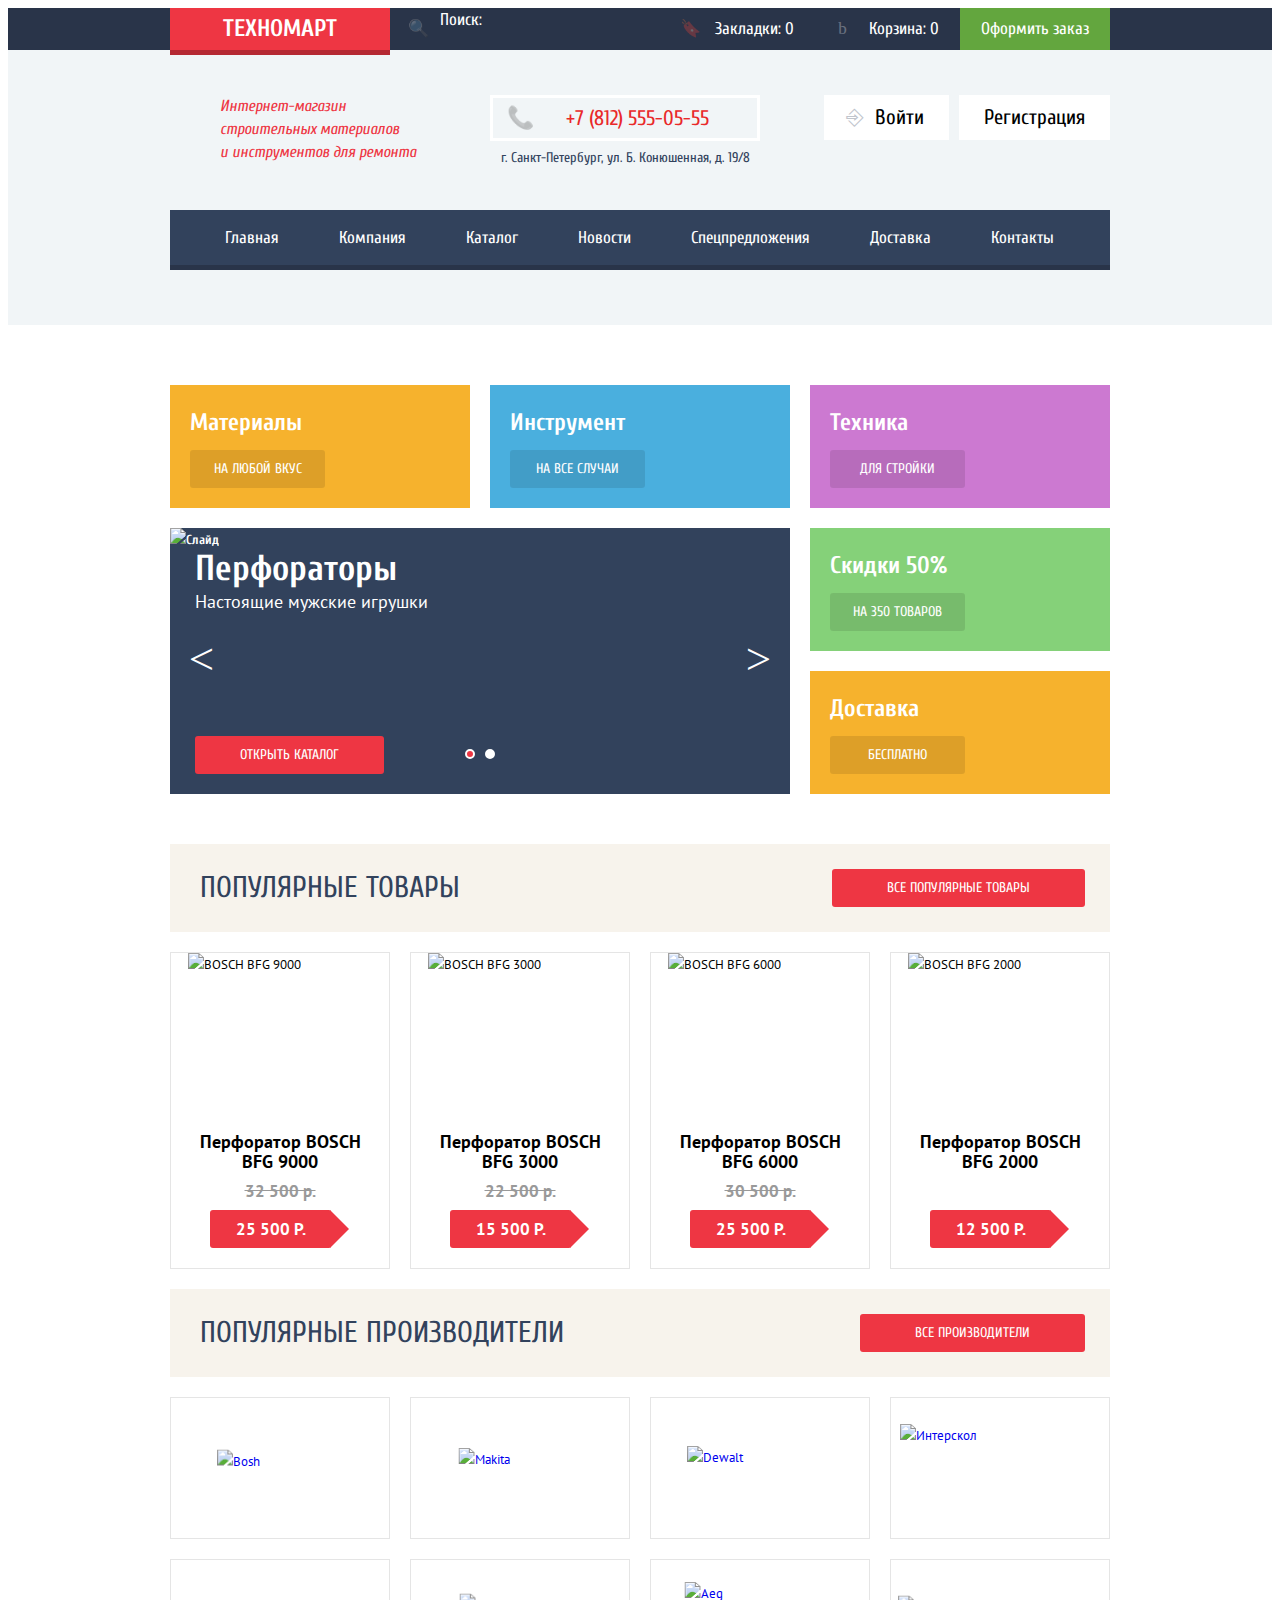
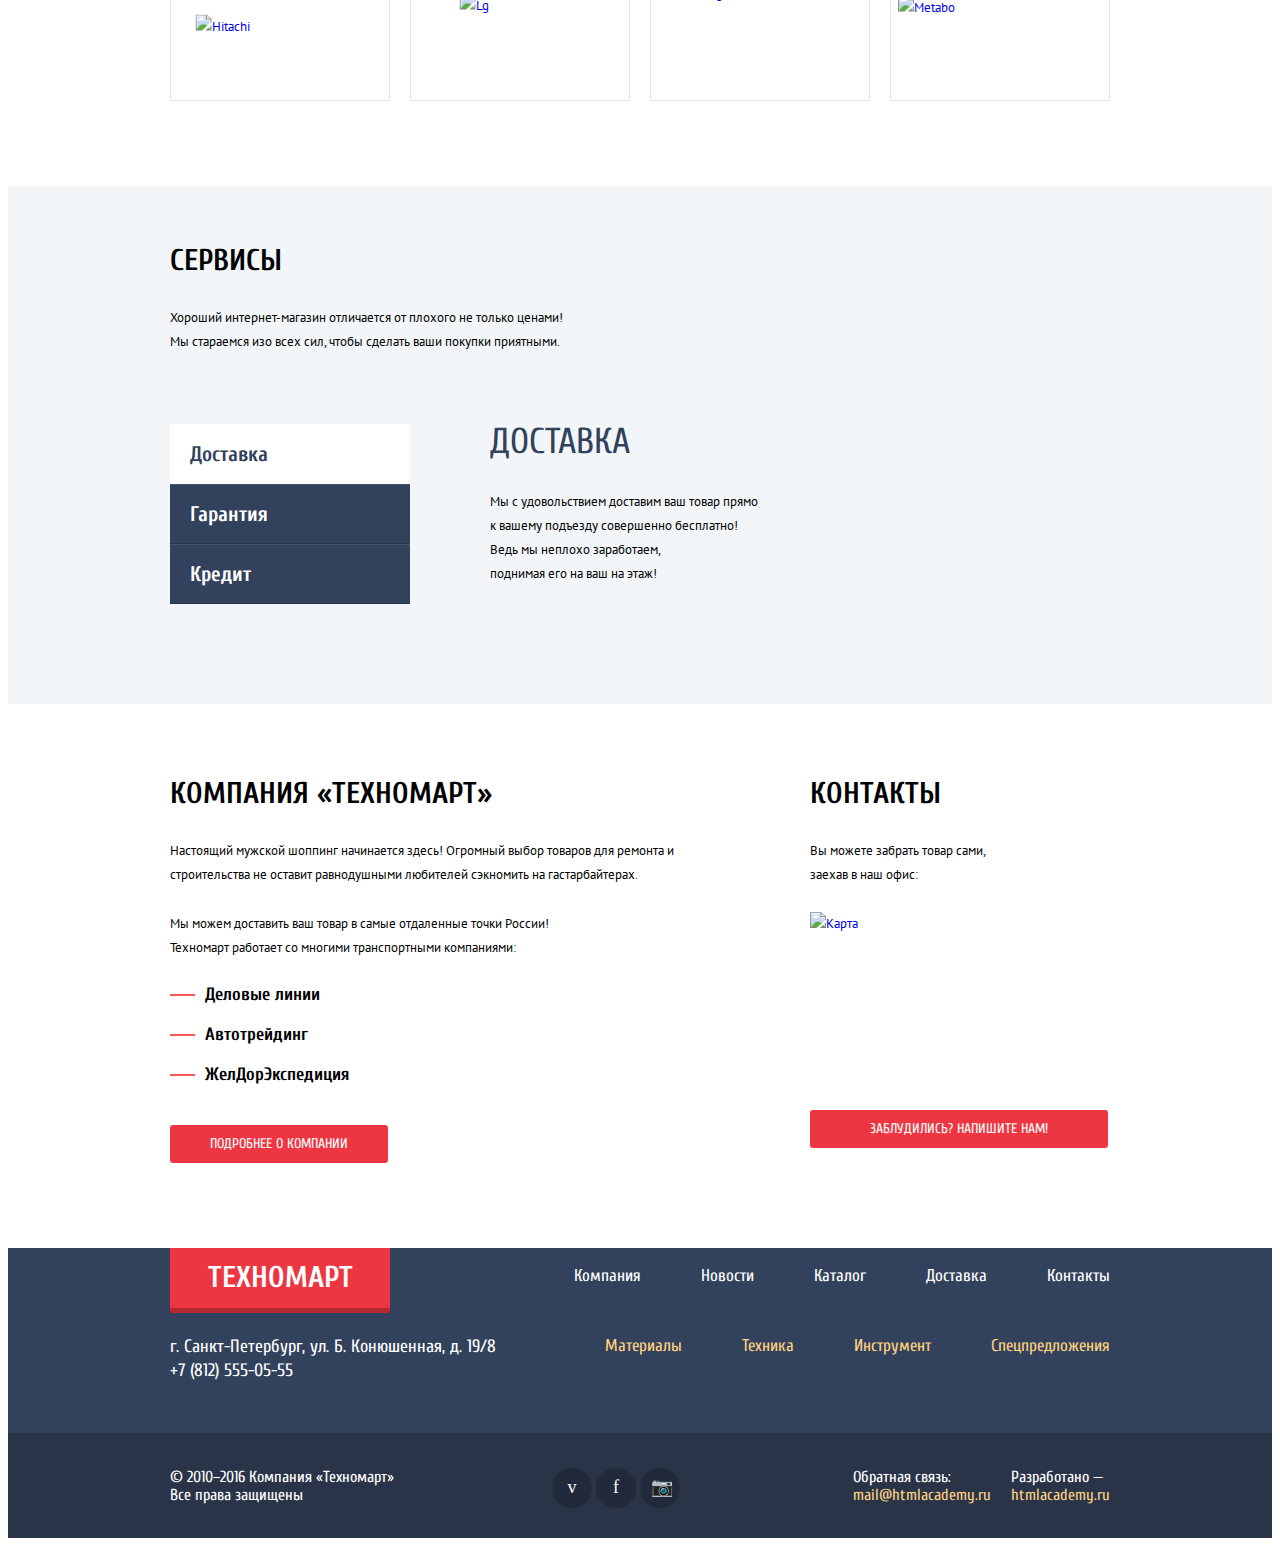
==== commit 9eeebb94: "Закрывающий </p>, лого-ссылки, ссылка на каталог." ====
--- a/index.html
+++ b/index.html
@@ -12,9 +12,9 @@
     <header class="main-header">
         <div class="top-block">
           <div class="container clearfix">
-            <div class="index-logo">
+            <a class="index-logo" href="#">
               Техномарт
-            </div>
+            </a>
             <form class="search-form" action="https://echo.htmlacademy.ru" method="get">
               <input type="search" name="search-request" id="search-field" placeholder="Поиск:">
               <span class="icon-search"></span>
@@ -63,7 +63,7 @@
               <a href="#">Компания</a>
             </li>
             <li>
-              <a href="#">Каталог</a>
+              <a href="catalog.html">Каталог</a>
             </li>
             <li>
               <a href="#">Новости</a>
@@ -344,9 +344,9 @@
       <div class="footer-navigation">
         <div class="container">
           <section class="footer-navigation-top clearfix">
-            <div class="index-logo footer-logo">
+            <a class="index-logo footer-logo" href="#">
               Техномарт
-            </div>
+            </a>
             <nav class="main-navigation footer-main-nav">
               <ul>
                 <li>
@@ -427,7 +427,7 @@
       <button class="modal-close" type="button" title="Закрыть">Закрыть</button>
       <div class="modal-cart-message">
         <span class="modal-cart-circle"></span>
-        <p>Товар добавлен в корзину!</a>
+        <p>Товар добавлен в корзину!</p>
       </div>
       <div class="modal-cart-buttons">
         <a class="btn btn-red" href="#">Оформить заказ</a>
--- a/css/style.min.css
+++ b/css/style.min.css
@@ -1 +1 @@
-body{position:relative;min-width:960px;font-family:'PT Sans','Arial',sans-serif;font-size:13px;line-height:24px;color:#000}h1,h2{font-family:'Cuprum','Arial',sans-serif;font-size:36px;line-height:42px;font-weight:700;color:#fff}h2{font-size:30px;line-height:30px;color:#32425c}img{max-width:100%;height:auto}@font-face{font-weight:400;font-style:normal;font-family:"symbols-technomart";src:url("../fonts/symbols-technomart.woff") format("woff"),url("../fonts/symbols-technomart.woff2") format("woff2")}[class*=" icon-"]::before,[class^=icon-]::before{display:inline-block;width:1em;margin-right:.2em;margin-left:.2em;font-weight:400;line-height:1em;font-family:"symbols-technomart";text-align:center;text-transform:none;text-decoration:inherit;font-style:normal;font-variant:normal;speak:none}.icon-left::before{content:"\3c"}.icon-right::before{content:"\3e"}.icon-basket::before{content:"\62"}.icon-facebook::before{content:"\66"}.icon-twitter::before{content:"\74"}.icon-vk::before{content:"\76"}.icon-up::before{content:"\2c4"}.icon-down::before{content:"\2c5"}.icon-left-big::before{content:"\2190"}.icon-right-big::before{content:"\2192"}.icon-login::before{content:"\2386"}.icon-logout::before{content:"\241b"}.icon-up-dir::before{content:"\25b2"}.icon-down-dir::before{content:"\25bc"}.icon-circle::before{content:"\25cb"}.icon-circle-dot::before{content:"\25cf"}.icon-star::before{content:"\2605"}.icon-check-off::before{content:"\2610"}.icon-check-on::before{content:"\2611"}.icon-youtube::before{content:"\f39e"}.icon-home::before{content:"🏠"}.icon-user::before{content:"👨"}.icon-phone::before{content:"📞"}.icon-instagram::before{content:"📷"}.icon-search::before{content:"🔍"}.icon-bookmark::before{content:"🔖"}.container{width:940px;margin:0 auto;padding:0 10px}.clearfix::after{content:'';display:table;clear:both}.index-logo,.main-header{font-family:'Cuprum','Arial',sans-serif}.main-header{padding-bottom:55px;background-color:#f1f5f7;font-size:17px;line-height:18px}.main-header .top-block{background-color:#293449;color:#fff}.index-logo{float:left;display:block;width:220px;background-color:#ee3643;box-shadow:0 5px #b52933;font-size:24px;line-height:42px;font-weight:700;color:#fff;text-transform:uppercase;text-align:center;text-decoration:none}a.index-logo:hover{background-color:#ca2c37}a.index-logo:active{background-color:#ba2732}.search-form{position:relative;float:left;width:270px;font:inherit;color:inherit}.search-form .icon-search{position:absolute;left:15px;top:0;font-size:17px;line-height:42px;opacity:.3;cursor:default}.search-form input{width:220px;height:18px;padding:12px 0 12px 50px;border:none;outline:none;font-family:'Cuprum','Arial',sans-serif;font-size:17px;line-height:18px;color:#fff;background-color:#293449}.search-form input::-webkit-input-placeholder{color:#fff}.search-form input::-moz-placeholder{color:#fff;opacity:1}.search-form input:focus::-moz-placeholder{opacity:0}.search-form input:focus{background-color:#fff;color:#000}.search-form input:focus+.icon-search{color:#ee3643;opacity:1}.bookmarks,.cart{float:left;width:150px}.bookmarks a,.cart a,.order a{display:block;font:inherit;color:inherit;text-align:center;text-decoration:none;line-height:42px}.bookmarks span,.cart span{margin-right:15px;opacity:.3}.bookmarks a:hover,.cart a:hover,.search-form:hover{background-color:#212a3a}.bookmarks:hover span,.cart:hover span,.login:hover .icon-login,.search-form:hover span{opacity:1}.bookmarks a:active,.cart a:active{background-color:#161d29;color:rgba(255,255,255,.6)}.order{float:right;width:150px}.order a{background-color:#63a63e}.order a:hover{background-color:#5fbb2d}.order a:active{background-color:#518534;color:rgba(255,255,255,.6)}.second-block{padding-top:45px;padding-bottom:40px}.header-description{float:left;width:250px;margin-right:20px;padding-left:50px;font-style:italic;font-size:16px;line-height:23px;color:#ee3643}.header-contacts{float:left;width:270px;margin-right:50px}.header-contacts .phone{width:264px;border:3px solid #fff}.header-contacts .icon-phone{margin-right:40px;margin-left:10px;font-size:22px;opacity:.3}.header-contacts a,.user-block .login{font:inherit;font-size:21px;color:#e9292a;text-decoration:none;line-height:40px}.header-contacts .address{margin-top:5px;font-size:14px;line-height:24px;color:#32425c;text-align:center}.user-block{position:relative;float:right;max-width:300px}.user-block .login{display:inline-block;padding:10px 25px;vertical-align:top;line-height:25px;color:#000;background-color:#fff;margin-left:6px}.user-block .icon-login{margin-left:-10px;font-size:22px;color:#32425c;opacity:.3}.login:hover{color:#ee3643}.login:active{color:rgba(0,0,0,.3)}.login:active .icon-login{opacity:.3}.main-navigation{background-color:#32425c;box-shadow:inset 0 -5px #293449}.main-navigation ul{margin:0;padding:0;list-style:none;font-size:0}.main-navigation li{display:inline-block;vertical-align:top}.main-navigation a{display:block;padding:17px 30px 22px;text-decoration:none;font-family:'Cuprum','Arial',sans-serif;font-size:17px;line-height:21px;color:#fff}.main-navigation li:first-child a{padding-left:55px}.main-navigation li:last-child a{padding-right:55px}.main-header .main-navigation a:hover{background-color:#293449}.main-header .main-navigation a:active{background-color:#1d2739;color:rgba(255,255,255,.5)}.features{padding-top:60px;padding-bottom:30px;font-family:'Cuprum','Arial',sans-serif;font-weight:700;color:#fff}.features-item{float:left;position:relative;width:260px;padding:23px 20px 20px;margin-bottom:20px;font-size:24px;line-height:30px}.features-item:not(:nth-child(3n+3)){margin-right:20px}.slide-block+.features-item{margin-right:0}.features-item:nth-child(1),.features-item:nth-child(4n+6){background-color:#f6b22d}.features-item:nth-child(2),.features-item:nth-child(4n+7){background-color:#4aafde}.features-item:nth-child(3),.features-item:nth-child(4n+8){background-color:#cc79d1}.features-item:nth-child(4n+5){background-color:#85d179}.features-item b{display:block;margin-bottom:12px}.flag-new{position:absolute;top:0;right:0;z-index:20;font-size:0;width:60px;height:59px;background:url("../img/flag-new.png") no-repeat center}.btn{display:block;padding:10px 0;border-radius:3px;text-align:center;text-decoration:none;font-family:'Cuprum','Arial',sans-serif;font-weight:400;font-size:14px;line-height:18px;color:#fff;text-transform:uppercase}.features-btn{width:135px;background-color:rgba(0,0,0,.1)}.features-btn:hover{background-color:rgba(0,0,0,.2)}.features-btn:active{background-color:rgba(0,0,0,.3)}.features-item::after{content:'';position:absolute;top:0;right:0;z-index:10;width:140px;height:123px;background:url("../img/sprite.png") no-repeat;background-position:0 0}.features-item:nth-child(2)::after{background-position:0 -123px}.features-item:nth-child(3)::after{background-position:0 -246px}.features-item:nth-child(5)::after{background-position:0 -369px}.features-item:nth-child(6)::after{background-position:0 -492px}.slide-block{position:relative;float:left;width:620px;height:266px;margin-right:20px}.slide,.slide-descriptoin{position:absolute;top:0;left:0}.slide{height:266px;z-index:0;background-color:#32425c;width:620px}.slide.active{z-index:10}.slide-descriptoin{bottom:0;width:570px;padding:20px 25px}.slide-descriptoin h1{margin:0}.slide-descriptoin p{margin:0;font-family:'PT Sans','Arial',sans-serif;font-weight:400;font-size:18px}.btn-red,.slide-page .active a{background-color:#ee3643}.slide .btn-red{position:absolute;left:25px;bottom:20px;padding:10px 45px}.btn-red:hover{background-color:#ca2c37}.btn-red:active{background-color:#ba2732}.arrows{position:absolute;width:100%;left:0;top:50%;z-index:30;-webkit-transform:translateY(-50%);transform:translateY(-50%);font-size:0}.arrows a{display:block;text-decoration:none}.arrows span{font-size:45px;color:#fff}.arrows .prev{float:left}.arrows .next{float:right}.slide-control{position:absolute;bottom:35px;left:50%;z-index:30;-webkit-transform:translateX(-50%);transform:translateX(-50%)}.slide-page{margin:0;padding:0;list-style:none;font-size:0;line-height:0}.slide-page li{display:inline-block;vertical-align:top;margin:0 5px}.slide-page a{position:relative;display:block;width:6px;height:6px;border:2px solid #fff;border-radius:50%;background-color:#fff}.famous{padding:25px 25px 25px 30px;background-color:#f7f3ec}.famous-title{float:left;margin:0;font-weight:400;line-height:38px;color:#32425c;text-transform:uppercase}.famous .btn{float:right;padding:10px 55px}.item-container{padding:20px 0}.item{position:relative;float:left;z-index:0;width:218px;margin-right:20px;padding-bottom:20px;border:1px solid #e5e5e5}.item:hover{box-shadow:0 10px 25px rgba(41,52,73,.5)}.item:hover .action{display:block}.item .flag-new{top:-1px;right:-1px}.item .action{position:absolute;display:none;width:218px;height:121px;padding-top:43px;top:0;right:0;z-index:10;background-color:#fff}.action .btn{position:relative;width:135px;margin:0 auto 8px;text-align:center}.btn.buy{background-color:#63a63e;box-shadow:inset 0 -3px #367315}.btn.buy .icon-basket{position:absolute;left:10px;opacity:.3}.btn.buy:hover{background-color:#5fbb2d}.btn.buy:hover .icon-basket{opacity:1}.btn.buy:active{background-color:#518534;box-shadow:none}.btn.bookmark{width:129px;background-color:#fff;color:#32425c;border:3px solid #63a63e;padding:7px 0}.btn.bookmark:hover{border-color:#32425c}.btn.bookmark:active{color:rgba(50,66,92,.3);border-color:rgba(50,66,92,.3)}.item-image{display:block;margin:0 auto;width:184px;height:164px}.item-old-price,.item-title a{font-family:'PT Sans','Arial',sans-serif;font-weight:700;text-align:center}.item-title a{display:block;margin:15px 20px 0;font-size:18px;line-height:20px;color:#000;text-decoration:none}.item-old-price{padding:10px 0;height:18px;font-size:17px;line-height:18px;text-decoration:line-through;color:#999}.item-price{position:relative;width:140px;margin:0 auto}.item-price .btn{width:121px;font-family:'PT Sans','Arial',sans-serif;font-weight:700;font-size:17px;line-height:18px;background-color:#ee3643;border-top-right-radius:2px;border-bottom-right-radius:2px}.item-price .btn::after{content:'';position:absolute;right:0;top:0;width:1px;height:0;border:19px solid #ee3643;border-right:0;border-top-color:transparent;border-bottom-color:transparent}.item-price .btn:hover{background-color:#ca2c37}.item-price .btn:hover::after{border-left-color:#ca2c37}.item-price .btn:active{background-color:#ba2732}.item-price .btn:active::after{border-left-color:#ba2732}.item-container .item:nth-child(4n){margin-right:0}.brand-container{padding-top:20px;padding-bottom:65px}.brand{float:left;width:218px;margin-right:20px;margin-bottom:20px;border:1px solid #e5e5e5}.brand a{position:relative;display:block;width:218px;height:140px}.brand img{position:absolute;top:50%;left:50%;-webkit-transform:translate(-50%,-50%);transform:translate(-50%,-50%)}.brand:nth-child(4n){margin-right:0}.brand:hover{border-color:#fff;box-shadow:0 10px 25px rgba(41,52,73,.5)}.brand:active{box-shadow:0 4px 10px rgba(41,52,73,.5)}.brand:active img{opacity:.3}.service-block{padding-top:60px;background-color:#f2f6f8}.about-item h2,.contacts h2,.service h2{margin:0 0 30px;color:#000;text-transform:uppercase}.service{margin-bottom:70px}.service-navigation{position:relative;float:left;width:240px}.service-navigation::before{content:'';position:absolute;right:0;top:-46px;width:10px;height:272px;background:url('../img/border-line.png') no-repeat}.contacts-content ul,.service-navigation ul{margin:0;padding:0;list-style:none}.service-navigation a{display:block;padding:15px 20px;font-family:'Cuprum','Arial',sans-serif;font-weight:700;font-size:21px;line-height:30px;color:#fff;text-decoration:none;background-color:#32425c;box-shadow:inset 0 -1px #293449,inset 0 1px rgba(255,255,255,.1)}.service-navigation a:hover{background-color:#293449}.service-navigation a.active{background-color:#fff;color:#32425c;box-shadow:none}.service-description{float:right;width:620px}.service-about h3{margin:0 0 30px;font-family:'Cuprum','Arial',sans-serif;font-weight:400;font-size:36px;line-height:36px;text-transform:uppercase;color:#32425c}.internet-contact p,.service-about p{margin:0}.service-about{display:none;min-height:280px}.service-description .active{display:block}.delivery{background:url("../img/delivery.png") no-repeat}.credit,.delivery,.guarantee{background-position:right bottom}.guarantee{background:url("../img/guarantee.png") no-repeat}.credit{background:url("../img/credit.png") no-repeat}.credit .btn{width:195px;margin-top:30px}.contacts{position:relative;padding-top:75px;padding-bottom:85px}.contacts p{margin:0 0 25px}.contacts .btn{float:left;margin-top:40px}.contacts-content{float:left;width:540px}.contacts-content li{position:relative;padding-left:35px;margin-bottom:20px;font-family:'Cuprum','Arial',sans-serif;font-size:18px;line-height:20px;font-weight:700}.contacts-content li:last-child{margin:0}.contacts-content li::before{content:'';position:absolute;left:0;top:50%;margin-top:-1px;width:25px;height:2px;background-color:#fb565a}.contacts-content .btn{padding:10px 40px}.contacts-map{float:right;width:300px}.contacts-map .btn{padding:10px 60px}.map-mini{display:block;width:300px;height:158px;text-decoration:none}.footer-navigation{background-color:#32425c}.footer-logo{padding:15px 0;font-size:30px;line-height:30px}.footer-main-nav{float:right;box-shadow:none}.footer-main-nav li:last-child a,.footer-second-nav li:last-child a{padding-right:0}.footer-navigation-bottom{padding-top:10px;padding-bottom:50px}.footer-contacts{float:left;padding-top:17px;width:330px;font-family:'Cuprum','Arial',sans-serif;font-size:18px;color:#fff}.footer-second-nav{float:right;box-shadow:none}.footer-main-nav li:first-child a,.footer-second-nav li:first-child a{padding-left:10px}.footer-main-nav a:hover,.footer-second-nav a:hover{text-decoration:underline}.footer-main-nav a:active,.footer-second-nav a:active{text-decoration:none;opacity:.5}.footer-second-nav a{color:#ffd180}.footer-links{padding-top:35px;padding-bottom:30px;background-color:#293449;font-family:'Cuprum','Arial',sans-serif;font-size:16px;line-height:18px;color:#fff}.footer-copyright{float:left;width:240px}.footer-social{float:left;width:160px;margin-left:140px}.social-list{margin:0;padding:0;list-style:none;font-size:0;line-height:0}.social-list li{display:inline-block;vertical-align:top;margin:0 2px;text-align:center}.social-link{display:block;width:40px;height:40px;border-radius:50%;background-color:#212a3a}.social-link span{font-size:18px;line-height:40px;text-decoration:none;color:#fff}.social-link:hover{background-color:#ee3643}.footer-email{float:right;max-width:300px}.internet-contact{float:left;max-width:140px}.internet-contact a{font-family:inherit;text-decoration:none;color:#ffd180}.internet-contact a:hover{text-decoration:underline}.internet-contact a:active{text-decoration:none;color:#ee3643}.email{margin-right:20px}.not-empty{background-color:#ee3643}a.not-empty:hover{background-color:#ca2c37}.icon-user{font-size:18px;opacity:.3;margin-right:5px;margin-left:-10px}.user-block .user-name{padding-right:60px}.logout:hover,.user-name:hover .icon-user{opacity:1;color:#32425c}.logout,.logout:active,.user-name:active .icon-user{opacity:.3;color:#000}.logout{position:absolute;right:0;top:0;width:30px;height:46px;text-decoration:none;font-size:18px;line-height:46px}.user-menu{padding:0;margin:0;list-style:none}.user-menu li{position:relative;display:inline-block;vertical-align:top;margin-top:10px;padding:0 15px}.user-menu li:last-child::before{content:'';position:absolute;left:-2px;top:50%;margin-top:-2px;width:4px;height:4px;border-radius:50%;background-color:#32425c}.user-menu a{color:#32425c;font-size:16px}.user-menu a:hover{color:#ee3643}.user-menu a:active{color:#32425c;opacity:.3}.breadcrumbs{margin:0;padding:17px 0;list-style:none}.breadcrumbs li{position:relative;display:inline-block;vertical-align:top;padding:0 20px;font-family:'PT Sans','Arial',sans-serif;font-size:13px;line-height:18px;text-transform:uppercase}.breadcrumbs li:nth-child(n+2)::before{content:"\3e";position:absolute;left:-2px;bottom:0;font-family:"symbols-technomart";font-size:14px;line-height:20px;opacity:.3}.breadcrumbs li:first-child{padding-left:0;opacity:.3;font-size:16px;line-height:20px}.breadcrumbs a{font:inherit;color:#000;text-decoration:none}.catalog-title{margin:0;padding:30px;color:#32425c;font-size:30px;line-height:30px;text-transform:uppercase;background-color:#f2f6f8}.left-column{float:left;width:220px;padding-top:20px}.filter-category{border:none;padding:0;margin:0;border-bottom:1px solid #e5e5e5}.filter-category:last-child{border:none}.category-title{margin:0;padding:12px 0;font-size:17px;line-height:30px;font-weight:700;text-transform:uppercase}.column-title{padding:10px 15px;text-transform:uppercase;background-color:#f7f3ec;border-radius:3px}.range-controls{position:relative;margin-bottom:10px;height:80px;background-color:#f7f3ec;border-bottom-left-radius:5px;border-bottom-right-radius:5px;overflow:hidden}.scale{margin:39px auto 0;width:170px;height:2px;background-color:#d7dcde}.bar{height:2px;background-color:#00ca74}.toggle{position:absolute;top:30px;width:4px;height:4px;border-radius:50%;background-color:#ababab;cursor:pointer;border:8px solid #fff;box-shadow:0 2px rgba(0,0,0,.14)}.min-toggle,.toggle{left:15px}.max-toggle{left:145px}.max-price,.min-price{width:75px;padding:10px;margin-bottom:25px;border:none;border-radius:3px;background-color:#f7f3ec;font-family:'PT Sans','Arial',sans-serif;font-size:18px;line-height:18px;text-align:center;color:#000}.min-price{margin-right:9px}.max-price{margin-left:9px}.filter-category input[type=checkbox],.filter-category input[type=radio]{display:none}.filter-category label{position:relative;display:inline-block;margin-bottom:17px;padding-left:35px;text-transform:uppercase;cursor:pointer}input[type=checkbox]+label::before{content:"\2610";position:absolute;left:0;font-family:"symbols-technomart";font-size:28px;color:#c1c1c1}input[type=checkbox]:checked+label::before{content:"\2611"}input[type=radio]+label::before{content:"\25cb";position:absolute;left:0;font-family:"symbols-technomart";font-size:28px;color:#c1c1c1}input[type=radio]:checked+label::before{content:"\25cf"}input[type=checkbox]+label:hover::before,input[type=radio]+label:hover::before{color:#b5b5b5}input[type=checkbox]+label:active,input[type=checkbox]+label:active::before,input[type=radio]+label:active,input[type=radio]+label:active::before{color:#b5b5b5;opacity:.3}.button{margin-top:58px;text-transform:uppercase;padding:6px 35px;background-color:#fff;border:1px solid #e5e5e5;border-radius:3px}.right-column{float:right;width:700px;padding-top:20px;padding-bottom:60px}.regulation,.sort-factor{float:right;display:inline-block;vertical-align:top;margin:0;padding:0;list-style:none}.regulation li,.sort-factor li{display:inline-block;vertical-align:top;padding:0 30px}.regulation li{padding:0}.sort-factor a{display:block;line-height:18px;color:rgba(0,0,0,.3);text-decoration:none;border-bottom:1px dotted #ee3643}.sort-factor a:hover{color:#000;border-bottom:1px solid #ee3643}.sort-factor a.active{color:#ee3643;border:none}.regulation a{text-decoration:none;font-size:23px;color:rgba(0,0,0,.3)}.regulation a:hover{color:#000}.regulation a.active{color:#ee3643}.catalog-items{margin-top:20px}.catalog-items .item{margin-bottom:20px}.catalog-items .item:nth-child(3n){margin-right:0}.pagination{margin:30px 0 0;padding:0;list-style:none;font-size:0}.pagination li{display:inline-block;vertical-align:top;font-family:'PT Sans','Arial',sans-serif;font-size:13px;margin-right:10px}.page{display:block;min-width:36px;height:36px;background-color:#fff;border:1px solid #e5e5e5;border-radius:3px;text-align:center;color:#000;text-decoration:none;text-transform:uppercase;line-height:36px}.page.big{padding:0 30px}.button:hover,.page:hover{border-color:#bdc6ca}.button:active,.page:active{outline:none;border-color:#ee3643}.page.active{color:#fff;background-color:#ee3643;border-color:#ee3643}.about-item{clear:both;padding-top:60px;padding-bottom:60px;background-color:#f2f6f8}.about-item p{margin-top:30px}.modal-cart,.modal-write-us{position:fixed;top:50%;left:50%;z-index:50;display:none;margin-left:-310px;-webkit-transform:translateY(-50%);transform:translateY(-50%);width:620px;background-color:#fff;border-top:7px solid #ee3643;box-shadow:0 20px 40px rgba(41,52,73,.75)}.modal-show{display:block;animation:popap .6s}.modal-error{animation:error .5s}.modal-close{position:absolute;top:7px;right:7px;width:25px;height:25px;padding:0;font-size:0;background-color:transparent;background-image:linear-gradient(to bottom,transparent 10px,#ee3643 10px,#ee3643 15px,transparent 15px),linear-gradient(to right,transparent 10px,#ee3643 10px,#ee3643 15px,transparent 15px);-webkit-transform:rotate(45deg);transform:rotate(45deg)}.modal-close,.modal-close:active{outline:none;border:none}.modal-cart-message{padding:45px 80px;background-color:#fff;font-family:'Cuprum','Arial',sans-serif;font-size:30px;line-height:42px}.modal-cart-circle{position:relative;display:inline-block;margin-right:25px;vertical-align:top;width:66px;height:66px;border-radius:50%;background-color:#63a63e}.modal-cart-circle::before{content:'';position:absolute;left:50%;top:50%;margin-left:-18px;margin-top:-14px;width:28px;height:14px;background-color:transparent;border-left:8px solid #fff;border-bottom:8px solid #fff;-webkit-transform:rotate(-45deg);transform:rotate(-45deg)}.modal-cart-message p{margin:0;padding:12px 0;display:inline-block;vertical-align:top}.modal-cart-buttons{background-color:#f1f1f1;padding:40px 80px;font-size:0}.modal-cart-buttons .btn{display:inline-block;vertical-align:top;width:220px}.modal-cart-buttons .continue{margin-left:20px;color:#000;background-color:#fff}.modal-write-us-form{padding:25px 80px 40px;font-size:0}.modal-write-us-form label{display:inline-block;vertical-align:top;margin-top:20px;font-family:'Cuprum','Arial',sans-serif;font-size:18px;line-height:24px;color:#000}.modal-write-us-form label:first-child{margin-right:20px}.modal-write-us-form input{width:184px}.modal-write-us-form input,.modal-write-us-form textarea{display:block;margin-top:5px;padding:8px 15px;border:2px solid #d7dcde;border-radius:3px;font-family:'PT Sans','Arial',sans-serif;font-size:13px;line-height:18px;color:#000}.modal-write-us-form input:-ms-input-placeholder,.modal-write-us-form textarea:-ms-input-placeholder{color:rgba(0,0,0,.5)}.modal-write-us-form input:focus,.modal-write-us-form textarea:focus{outline:none}.modal-write-us-form textarea{width:424px;resize:none}.modal-write-us-button{padding:35px 80px;background-color:#f1f1f1;font-size:0}.modal-write-us-button .btn{box-sizing:content-box;width:100%;border:none;outline:none}.map,.modal-map{position:absolute}.modal-map{right:50%;width:0;margin:0 -470px 0 auto;overflow:hidden;bottom:350px;height:0}.modal-map .modal-close{z-index:50}.map{bottom:0;height:565px;z-index:0}.modal-map.show-window{width:940px;height:445px;transition:.6s;box-shadow:0 0 16px 8px rgba(35,31,32,.5)}@keyframes popap{0%{-webkit-transform:translateY(-400%);transform:translateY(-400%)}70%{-webkit-transform:translateY(-40%);transform:translateY(-40%)}90%{-webkit-transform:translateY(-60%);transform:translateY(-60%)}to{-webkit-transform:translateY(-50%);transform:translateY(-50%)}}@keyframes error{0%,to{-webkit-transform:translate(0,-50%);transform:translate(0,-50%)}10%,30%,50%,70%,90%{-webkit-transform:translate(-3%,-50%);transform:translate(-3%,-50%)}20%,40%,60%,80%{-webkit-transform:translate(3%,-50%);transform:translate(3%,-50%)}}
+body{position:relative;min-width:960px;font-family:'PT Sans','Arial',sans-serif;font-size:13px;line-height:24px;color:#000}h1{font-family:'Cuprum','Arial',sans-serif;font-size:36px;line-height:42px;font-weight:700;color:#fff}h2{font-family:'Cuprum','Arial',sans-serif;font-size:30px;line-height:30px;font-weight:700;color:#32425c}img{max-width:100%;height:auto}@font-face{font-weight:400;font-style:normal;font-family:"symbols-technomart";src:url("../fonts/symbols-technomart.woff") format("woff"),url("../fonts/symbols-technomart.woff2") format("woff2")}[class^=icon-]::before,[class*=" icon-"]::before{display:inline-block;width:1em;margin-right:.2em;margin-left:.2em;font-weight:400;line-height:1em;font-family:"symbols-technomart";text-align:center;text-transform:none;text-decoration:inherit;font-style:normal;font-variant:normal;speak:none}.icon-left::before{content:"\3c"}.icon-right::before{content:"\3e"}.icon-basket::before{content:"\62"}.icon-facebook::before{content:"\66"}.icon-twitter::before{content:"\74"}.icon-vk::before{content:"\76"}.icon-up::before{content:"\2c4"}.icon-down::before{content:"\2c5"}.icon-left-big::before{content:"\2190"}.icon-right-big::before{content:"\2192"}.icon-login::before{content:"\2386"}.icon-logout::before{content:"\241b"}.icon-up-dir::before{content:"\25b2"}.icon-down-dir::before{content:"\25bc"}.icon-circle::before{content:"\25cb"}.icon-circle-dot::before{content:"\25cf"}.icon-star::before{content:"\2605"}.icon-check-off::before{content:"\2610"}.icon-check-on::before{content:"\2611"}.icon-youtube::before{content:"\f39e"}.icon-home::before{content:"🏠"}.icon-user::before{content:"👨"}.icon-phone::before{content:"📞"}.icon-instagram::before{content:"📷"}.icon-search::before{content:"🔍"}.icon-bookmark::before{content:"🔖"}.container{width:940px;margin:0 auto;padding:0 10px}.clearfix::after{content:'';display:table;clear:both}.main-header{padding-bottom:55px;background-color:#f1f5f7;font-family:'Cuprum','Arial',sans-serif;font-size:17px;line-height:18px}.main-header .top-block{background-color:#293449;color:#fff}.index-logo{float:left;display:block;width:220px;background-color:#ee3643;box-shadow:0 5px #b52933;font-family:'Cuprum','Arial',sans-serif;font-size:24px;line-height:42px;font-weight:700;color:#fff;text-transform:uppercase;text-align:center;text-decoration:none}a.index-logo:hover{background-color:#ca2c37}a.index-logo:active{background-color:#ba2732}.search-form{position:relative;float:left;width:270px;font:inherit;color:inherit}.search-form .icon-search{position:absolute;left:15px;top:0;font-size:17px;line-height:42px;opacity:.3;cursor:default}.search-form input{width:220px;height:18px;padding:12px 0;padding-left:50px;border:none;outline:none;font-family:'Cuprum','Arial',sans-serif;font-size:17px;line-height:18px;color:#fff;background-color:#293449}.search-form input::-webkit-input-placeholder{color:#fff}.search-form input::-moz-placeholder{color:#fff;opacity:1}.search-form input:focus::-moz-placeholder{opacity:0}.search-form input:focus{background-color:#fff;color:#000}.search-form input:focus+.icon-search{color:#ee3643;opacity:1}.bookmarks,.cart{float:left;width:150px}.bookmarks a,.cart a,.order a{display:block;font:inherit;color:inherit;text-align:center;text-decoration:none;line-height:42px}.bookmarks span,.cart span{margin-right:15px;opacity:.3}.bookmarks a:hover,.cart a:hover,.search-form:hover{background-color:#212a3a}.bookmarks:hover span,.cart:hover span,.search-form:hover span{opacity:1}.bookmarks a:active,.cart a:active{background-color:#161d29;color:rgba(255,255,255,.6)}.order{float:right;width:150px}.order a{background-color:#63a63e}.order a:hover{background-color:#5fbb2d}.order a:active{background-color:#518534;color:rgba(255,255,255,.6)}.second-block{padding-top:45px;padding-bottom:40px}.header-description{float:left;width:250px;margin-right:20px;padding-left:50px;font-style:italic;font-size:16px;line-height:23px;color:#ee3643}.header-contacts{float:left;width:270px;margin-right:50px}.header-contacts .phone{width:264px;border:3px solid #fff}.header-contacts .icon-phone{margin-right:28px;margin-left:10px;font-size:22px;opacity:.3}.header-contacts a{font:inherit;font-size:21px;color:#e9292a;text-decoration:none;line-height:40px}.header-contacts .address{margin-top:5px;font-size:14px;line-height:24px;color:#32425c;text-align:center}.user-block{position:relative;float:right;max-width:300px}.user-block .login{display:inline-block;padding:10px 25px;vertical-align:top;font:inherit;font-size:21px;line-height:25px;text-decoration:none;color:#000;background-color:#fff;margin-left:6px}.user-block .icon-login{margin-left:-10px;font-size:22px;color:#32425c;opacity:.3}.login:hover{color:#ee3643}.login:hover .icon-login{opacity:1}.login:active{color:rgba(0,0,0,.3)}.login:active .icon-login{opacity:.3}.main-navigation{background-color:#32425c;box-shadow:inset 0 -5px #293449}.main-navigation ul{margin:0;padding:0;list-style:none;font-size:0}.main-navigation li{display:inline-block;vertical-align:top}.main-navigation a{display:block;padding:17px 30px;padding-bottom:22px;text-decoration:none;font-family:'Cuprum','Arial',sans-serif;font-size:17px;line-height:21px;color:#fff}.main-navigation li:first-child a{padding-left:55px}.main-navigation li:last-child a{padding-right:55px}.main-header .main-navigation a:hover{background-color:#293449}.main-header .main-navigation a:active{background-color:#1d2739;color:rgba(255,255,255,.5)}.features{padding-top:60px;padding-bottom:30px;font-family:'Cuprum','Arial',sans-serif;font-weight:700;color:#fff}.features-item{float:left;position:relative;width:260px;padding:20px;padding-top:23px;margin-bottom:20px;font-size:24px;line-height:30px}.features-item:not(:nth-child(3n+3)){margin-right:20px}.slide-block+.features-item{margin-right:0}.features-item:nth-child(1),.features-item:nth-child(4n+6){background-color:#f6b22d}.features-item:nth-child(2),.features-item:nth-child(4n+7){background-color:#4aafde}.features-item:nth-child(3),.features-item:nth-child(4n+8){background-color:#cc79d1}.features-item:nth-child(4n+5){background-color:#85d179}.features-item b{display:block;margin-bottom:12px}.flag-new{position:absolute;top:0;right:0;z-index:20;font-size:0;width:60px;height:59px;background:url("../img/flag-new.png") no-repeat center}.btn{display:block;padding:10px 0;border-radius:3px;text-align:center;text-decoration:none;font-family:'Cuprum','Arial',sans-serif;font-weight:400;font-size:14px;line-height:18px;color:#fff;text-transform:uppercase}.features-btn{width:135px;background-color:rgba(0,0,0,.1)}.features-btn:hover{background-color:rgba(0,0,0,.2)}.features-btn:active{background-color:rgba(0,0,0,.3)}.features-item::after{content:'';position:absolute;top:0;right:0;z-index:10;width:140px;height:123px;background:url("../img/sprite.png") no-repeat;background-position:0 0}.features-item:nth-child(2)::after{background-position:0 -123px}.features-item:nth-child(3)::after{background-position:0 -246px}.features-item:nth-child(5)::after{background-position:0 -369px}.features-item:nth-child(6)::after{background-position:0 -492px}.slide-block{position:relative;float:left;width:620px;height:266px;margin-right:20px}.slide{position:absolute;top:0;left:0;width:620px;height:266px;z-index:0;background-color:#32425c}.slide.active{z-index:10}.slide-descriptoin{position:absolute;top:0;left:0;bottom:0;width:570px;padding:20px 25px}.slide-descriptoin h1{margin:0}.slide-descriptoin p{margin:0;font-family:'PT Sans','Arial',sans-serif;font-weight:400;font-size:18px}.btn-red{background-color:#ee3643}.slide .btn-red{position:absolute;left:25px;bottom:20px;padding:10px 45px}.btn-red:hover{background-color:#ca2c37}.btn-red:active{background-color:#ba2732}.arrows{position:absolute;width:100%;left:0;top:50%;z-index:30;-webkit-transform:translateY(-50%);transform:translateY(-50%);font-size:0}.arrows a{display:block;text-decoration:none}.arrows span{font-size:45px;color:#fff}.arrows .prev{float:left}.arrows .next{float:right}.slide-control{position:absolute;bottom:35px;left:50%;z-index:30;-webkit-transform:translateX(-50%);transform:translateX(-50%)}.slide-page{margin:0;padding:0;list-style:none;font-size:0;line-height:0}.slide-page li{display:inline-block;vertical-align:top;margin:0 5px}.slide-page a{position:relative;display:block;width:6px;height:6px;border:2px solid #fff;border-radius:50%;background-color:#fff}.slide-page .active a{background-color:#ee3643}.famous{padding-top:25px;padding-bottom:25px;padding-left:30px;padding-right:25px;background-color:#f7f3ec}.famous-title{float:left;margin:0;font-weight:400;line-height:38px;color:#32425c;text-transform:uppercase}.famous .btn{float:right;padding:10px 55px}.item-container{padding:20px 0}.item{position:relative;float:left;z-index:0;width:218px;margin-right:20px;padding-bottom:20px;border:1px solid #e5e5e5}.item:hover{box-shadow:0 10px 25px rgba(41,52,73,.5)}.item:hover .action{display:block}.item .flag-new{top:-1px;right:-1px}.item .action{position:absolute;display:none;width:218px;height:121px;padding-top:43px;top:0;right:0;z-index:10;background-color:#fff}.action .btn{position:relative;width:135px;margin:0 auto;margin-bottom:8px;text-align:center}.btn.buy{background-color:#63a63e;box-shadow:inset 0 -3px #367315}.btn.buy .icon-basket{position:absolute;left:10px;opacity:.3}.btn.buy:hover{background-color:#5fbb2d}.btn.buy:hover .icon-basket{opacity:1}.btn.buy:active{background-color:#518534;box-shadow:none}.btn.bookmark{width:129px;background-color:#fff;color:#32425c;border:3px solid #63a63e;padding:7px 0}.btn.bookmark:hover{border-color:#32425c}.btn.bookmark:active{color:rgba(50,66,92,.3);border-color:rgba(50,66,92,.3)}.item-image{display:block;margin:0 auto;width:184px;height:164px}.item-title a{display:block;margin:0 20px;margin-top:15px;font-family:'PT Sans','Arial',sans-serif;font-weight:700;font-size:18px;line-height:20px;text-align:center;color:#000;text-decoration:none}.item-old-price{padding:10px 0;height:18px;font-family:'PT Sans','Arial',sans-serif;font-weight:700;font-size:17px;line-height:18px;text-decoration:line-through;color:#999;text-align:center}.item-price{position:relative;width:140px;margin:0 auto}.item-price .btn{width:121px;font-family:'PT Sans','Arial',sans-serif;font-weight:700;font-size:17px;line-height:18px;background-color:#ee3643;border-top-right-radius:2px;border-bottom-right-radius:2px}.item-price .btn::after{content:'';position:absolute;right:0;top:0;width:1px;height:0;border:19px solid #ee3643;border-right:0;border-top-color:transparent;border-bottom-color:transparent}.item-price .btn:hover{background-color:#ca2c37}.item-price .btn:hover::after{border-left-color:#ca2c37}.item-price .btn:active{background-color:#ba2732}.item-price .btn:active::after{border-left-color:#ba2732}.item-container .item:nth-child(4n){margin-right:0}.brand-container{padding-top:20px;padding-bottom:65px}.brand{float:left;width:218px;margin-right:20px;margin-bottom:20px;border:1px solid #e5e5e5}.brand a{position:relative;display:block;width:218px;height:140px}.brand img{position:absolute;top:50%;left:50%;-webkit-transform:translate(-50%,-50%);transform:translate(-50%,-50%)}.brand:nth-child(4n){margin-right:0}.brand:hover{border-color:#fff;box-shadow:0 10px 25px rgba(41,52,73,.5)}.brand:active{box-shadow:0 4px 10px rgba(41,52,73,.5)}.brand:active img{opacity:.3}.service-block{padding-top:60px;background-color:#f2f6f8}.service h2,.contacts h2,.about-item h2{margin:0;margin-bottom:30px;color:#000;text-transform:uppercase}.service{margin-bottom:70px}.service-navigation{position:relative;float:left;width:240px}.service-navigation::before{content:'';position:absolute;right:0;top:-46px;width:10px;height:272px;background:url('../img/border-line.png') no-repeat}.service-navigation ul{margin:0;padding:0;list-style:none}.service-navigation a{display:block;padding:15px 20px;font-family:'Cuprum','Arial',sans-serif;font-weight:700;font-size:21px;line-height:30px;color:#fff;text-decoration:none;background-color:#32425c;box-shadow:inset 0 -1px #293449,inset 0 1px rgba(255,255,255,.1)}.service-navigation a:hover{background-color:#293449}.service-navigation a.active{background-color:#fff;color:#32425c;box-shadow:none}.service-description{float:right;width:620px}.service-about h3{margin:0;margin-bottom:30px;font-family:'Cuprum','Arial',sans-serif;font-weight:400;font-size:36px;line-height:36px;text-transform:uppercase;color:#32425c}.service-about p,.internet-contact p{margin:0}.service-about{display:none;min-height:280px}.service-description .active{display:block}.delivery{background:url("../img/delivery.png") no-repeat}.guarantee{background:url("../img/guarantee.png") no-repeat}.credit{background:url("../img/credit.png") no-repeat}.delivery,.guarantee,.credit{background-position:right bottom}.credit .btn{width:195px;margin-top:30px}.contacts{position:relative;padding-top:75px;padding-bottom:85px}.contacts p{margin:0;margin-bottom:25px}.contacts .btn{float:left;margin-top:40px}.contacts-content{float:left;width:540px}.contacts-content ul{margin:0;padding:0;list-style:none}.contacts-content li{position:relative;padding-left:35px;margin-bottom:20px;font-family:'Cuprum','Arial',sans-serif;font-size:18px;line-height:20px;font-weight:700}.contacts-content li:last-child{margin:0}.contacts-content li::before{content:'';position:absolute;left:0;top:50%;margin-top:-1px;width:25px;height:2px;background-color:#fb565a}.contacts-content .btn{padding:10px 40px}.contacts-map{float:right;width:300px}.contacts-map .btn{padding:10px 60px}.map-mini{display:block;width:300px;height:158px;text-decoration:none}.footer-navigation{background-color:#32425c}.footer-logo{padding:15px 0;font-size:30px;line-height:30px}.footer-main-nav{float:right;box-shadow:none}.footer-main-nav li:last-child a,.footer-second-nav li:last-child a{padding-right:0}.footer-navigation-bottom{padding-top:10px;padding-bottom:50px}.footer-contacts{float:left;padding-top:17px;width:330px;font-family:'Cuprum','Arial',sans-serif;font-size:18px;color:#fff}.footer-second-nav{float:right;box-shadow:none}.footer-main-nav li:first-child a,.footer-second-nav li:first-child a{padding-left:10px}.footer-main-nav a:hover,.footer-second-nav a:hover{text-decoration:underline}.footer-main-nav a:active,.footer-second-nav a:active{text-decoration:none;opacity:.5}.footer-second-nav a{color:#ffd180}.footer-links{padding-top:35px;padding-bottom:30px;background-color:#293449;font-family:'Cuprum','Arial',sans-serif;font-size:16px;line-height:18px;color:#fff}.footer-copyright{float:left;width:240px}.footer-social{float:left;width:160px;margin-left:140px}.social-list{margin:0;padding:0;list-style:none;font-size:0;line-height:0}.social-list li{display:inline-block;vertical-align:top;margin:0 2px;text-align:center}.social-link{display:block;width:40px;height:40px;border-radius:50%;background-color:#212a3a}.social-link span{font-size:18px;line-height:40px;text-decoration:none;color:#fff}.social-link:hover{background-color:#ee3643}.footer-email{float:right;max-width:300px}.internet-contact{float:left;max-width:140px}.internet-contact a{font-family:inherit;text-decoration:none;color:#ffd180}.internet-contact a:hover{text-decoration:underline}.internet-contact a:active{text-decoration:none;color:#ee3643}.email{margin-right:20px}.not-empty{background-color:#ee3643}a.not-empty:hover{background-color:#ca2c37}.icon-user{font-size:18px;opacity:.3;margin-right:5px;margin-left:-10px}.user-block .user-name{padding-right:60px}.user-name:hover .icon-user{opacity:1;color:#32425c}.user-name:active .icon-user{opacity:.3;color:#000}.logout{position:absolute;right:0;top:0;width:30px;height:46px;text-decoration:none;color:#000;font-size:18px;line-height:46px;opacity:.3}.logout:hover{opacity:1;color:#32425c}.logout:active{opacity:.3;color:#000}.user-menu{padding:0;margin:0;margin-left:12px;list-style:none}.user-menu li{position:relative;display:inline-block;vertical-align:top;margin-top:10px;padding:0 15px}.user-menu li:last-child::before{content:'';position:absolute;left:-2px;top:50%;margin-top:-2px;width:4px;height:4px;border-radius:50%;background-color:#32425c}.user-menu a{color:#32425c;font-size:16px}.user-menu a:hover{color:#ee3643}.user-menu a:active{color:#32425c;opacity:.3}.breadcrumbs{margin:0;padding:17px 0;list-style:none;font-size:0;line-height:0}.breadcrumbs li{position:relative;display:inline-block;vertical-align:top;padding:0 20px;font-family:'PT Sans','Arial',sans-serif;font-size:13px;line-height:20px;text-transform:uppercase}.breadcrumbs li:nth-child(n+2)::before{content:"\3e";position:absolute;left:-2px;bottom:0;font-family:"symbols-technomart";font-size:14px;line-height:20px;opacity:.3}.breadcrumbs li:first-child{padding-left:0;padding-right:12px;opacity:.3;font-size:16px;line-height:20px}.breadcrumbs a{font:inherit;color:#000;text-decoration:none}.catalog-title{margin:0;padding:30px;color:#32425c;font-size:30px;line-height:30px;text-transform:uppercase;background-color:#f2f6f8}.left-column{float:left;width:220px;padding-top:20px}.filter-category{border:none;padding:0;margin:0;border-bottom:1px solid #e5e5e5}.filter-category:last-child{border:none}.category-title{margin:0;padding:12px 0;font-size:17px;line-height:30px;font-weight:700;text-transform:uppercase}.column-title{padding:10px 15px;text-transform:uppercase;background-color:#f7f3ec;border-radius:3px}.range-controls{position:relative;margin-bottom:10px;height:80px;background-color:#f7f3ec;border-bottom-left-radius:5px;border-bottom-right-radius:5px;overflow:hidden}.scale{margin:0 auto;margin-top:39px;width:170px;height:2px;background-color:#d7dcde}.bar{height:2px;background-color:#00ca74}.toggle{position:absolute;top:30px;left:15px;width:4px;height:4px;border-radius:50%;background-color:#ababab;cursor:pointer;border:8px solid #fff;box-shadow:0 2px rgba(0,0,0,.14)}.min-toggle{left:15px}.max-toggle{left:145px}.min-price,.max-price{width:75px;padding:10px;margin-bottom:25px;border:none;border-radius:3px;background-color:#f7f3ec;font-family:'PT Sans','Arial',sans-serif;font-size:18px;line-height:18px;text-align:center;color:#000}.min-price{margin-right:9px}.max-price{margin-left:9px}.filter-category input[type=checkbox],.filter-category input[type=radio]{display:none}.filter-category label{position:relative;display:inline-block;margin-bottom:17px;padding-left:35px;text-transform:uppercase;cursor:pointer}input[type=checkbox]+label::before{content:"\2610";position:absolute;left:0;font-family:"symbols-technomart";font-size:28px;color:#c1c1c1}input[type=checkbox]:checked+label::before{content:"\2611"}input[type=radio]+label::before{content:"\25cb";position:absolute;left:0;font-family:"symbols-technomart";font-size:28px;color:#c1c1c1}input[type=radio]:checked+label::before{content:"\25cf"}input[type=checkbox]+label:hover::before,input[type=radio]+label:hover::before{color:#b5b5b5}input[type=checkbox]+label:active,input[type=checkbox]+label:active::before,input[type=radio]+label:active,input[type=radio]+label:active::before{color:#b5b5b5;opacity:.3}.button{margin-top:58px;text-transform:uppercase;padding:6px 35px;background-color:#fff;border:1px solid #e5e5e5;border-radius:3px}.right-column{float:right;width:700px;padding-top:20px;padding-bottom:60px}.sort-factor,.regulation{float:right;display:inline-block;vertical-align:top;margin:0;padding:0;list-style:none}.sort-factor li,.regulation li{display:inline-block;vertical-align:top;padding:0 30px}.regulation li{padding:0}.sort-factor a{display:block;line-height:18px;color:rgba(0,0,0,.3);text-decoration:none;border-bottom:1px dotted #ee3643}.sort-factor a:hover{color:#000;border-bottom:1px solid #ee3643}.sort-factor a.active{color:#ee3643;border:none}.regulation a{text-decoration:none;font-size:23px;color:rgba(0,0,0,.3)}.regulation a:hover{color:#000}.regulation a.active{color:#ee3643}.catalog-items{margin-top:20px}.catalog-items .item{margin-bottom:20px}.catalog-items .item:nth-child(3n){margin-right:0}.pagination{margin:0;margin-top:30px;padding:0;list-style:none;font-size:0}.pagination li{display:inline-block;vertical-align:top;font-family:'PT Sans','Arial',sans-serif;font-size:13px;margin-right:10px}.page{display:block;min-width:36px;height:36px;background-color:#fff;border:1px solid #e5e5e5;border-radius:3px;text-align:center;color:#000;text-decoration:none;text-transform:uppercase;line-height:36px}.page.big{padding:0 30px}.page:hover,.button:hover{border-color:#bdc6ca}.page:active,.button:active{outline:none;border-color:#ee3643}.page.active{color:#fff;background-color:#ee3643;border-color:#ee3643}.about-item{clear:both;padding-top:60px;padding-bottom:60px;background-color:#f2f6f8}.about-item p{margin-top:30px}.modal-cart,.modal-write-us{position:fixed;top:50%;left:50%;z-index:50;display:none;margin-left:-310px;-webkit-transform:translateY(-50%);transform:translateY(-50%);width:620px;background-color:#fff;border-top:7px solid #ee3643;box-shadow:0 20px 40px rgba(41,52,73,.75)}.modal-show{display:block;animation:popap .6s}.modal-error{animation:error .5s}.modal-close{position:absolute;top:7px;right:7px;width:25px;height:25px;padding:0;font-size:0;background-color:transparent;border:none;outline:none;background-image:linear-gradient(to bottom,transparent 10px,#ee3643 10px,#ee3643 15px,transparent 15px),linear-gradient(to right,transparent 10px,#ee3643 10px,#ee3643 15px,transparent 15px);-webkit-transform:rotate(45deg);transform:rotate(45deg)}.modal-close:active{outline:none;border:none}.modal-cart-message{padding:45px 80px;background-color:#fff;font-family:'Cuprum','Arial',sans-serif;font-size:30px;line-height:42px}.modal-cart-circle{position:relative;display:inline-block;margin-right:25px;vertical-align:top;width:66px;height:66px;border-radius:50%;background-color:#63a63e}.modal-cart-circle::before{content:'';position:absolute;left:50%;top:50%;margin-left:-18px;margin-top:-14px;width:28px;height:14px;background-color:transparent;border-left:8px solid #fff;border-bottom:8px solid #fff;-webkit-transform:rotate(-45deg);transform:rotate(-45deg)}.modal-cart-message p{margin:0;padding:12px 0;display:inline-block;vertical-align:top}.modal-cart-buttons{background-color:#f1f1f1;padding:40px 80px;font-size:0}.modal-cart-buttons .btn{display:inline-block;vertical-align:top;width:220px}.modal-cart-buttons .continue{margin-left:20px;color:#000;background-color:#fff}.modal-write-us-form{padding:25px 80px 40px;font-size:0}.modal-write-us-form label{display:inline-block;vertical-align:top;margin-top:20px;font-family:'Cuprum','Arial',sans-serif;font-size:18px;line-height:24px;color:#000}.modal-write-us-form label:first-child{margin-right:20px}.modal-write-us-form input,.modal-write-us-form textarea{display:block;width:184px;margin-top:5px;padding:8px 15px;border:2px solid #d7dcde;border-radius:3px;font-family:'PT Sans','Arial',sans-serif;font-size:13px;line-height:18px;color:#000}.modal-write-us-form input:-ms-input-placeholder,.modal-write-us-form textarea:-ms-input-placeholder{color:rgba(0,0,0,.5)}.modal-write-us-form input:focus,.modal-write-us-form textarea:focus{outline:none}.modal-write-us-form textarea{width:424px;resize:none}.modal-write-us-button{padding:35px 80px;background-color:#f1f1f1;font-size:0}.modal-write-us-button .btn{box-sizing:content-box;width:100%;border:none;outline:none}.modal-map{position:absolute;bottom:350px;right:50%;width:0;height:0;margin:0 auto;margin-right:-470px;overflow:hidden}.modal-map .modal-close{z-index:50}.map{position:absolute;bottom:0;height:565px;z-index:0}.modal-map.show-window{width:940px;height:445px;transition:.6s;box-shadow:0 0 16px 8px rgba(35,31,32,.5)}@keyframes popap{0%{-webkit-transform:translateY(-400%);transform:translateY(-400%)}70%{-webkit-transform:translateY(-40%);transform:translateY(-40%)}90%{-webkit-transform:translateY(-60%);transform:translateY(-60%)}to{-webkit-transform:translateY(-50%);transform:translateY(-50%)}}@keyframes error{0%,to{-webkit-transform:translate(0,-50%);transform:translate(0,-50%)}10%,30%,50%,70%,90%{-webkit-transform:translate(-3%,-50%);transform:translate(-3%,-50%)}20%,40%,60%,80%{-webkit-transform:translate(3%,-50%);transform:translate(3%,-50%)}}
